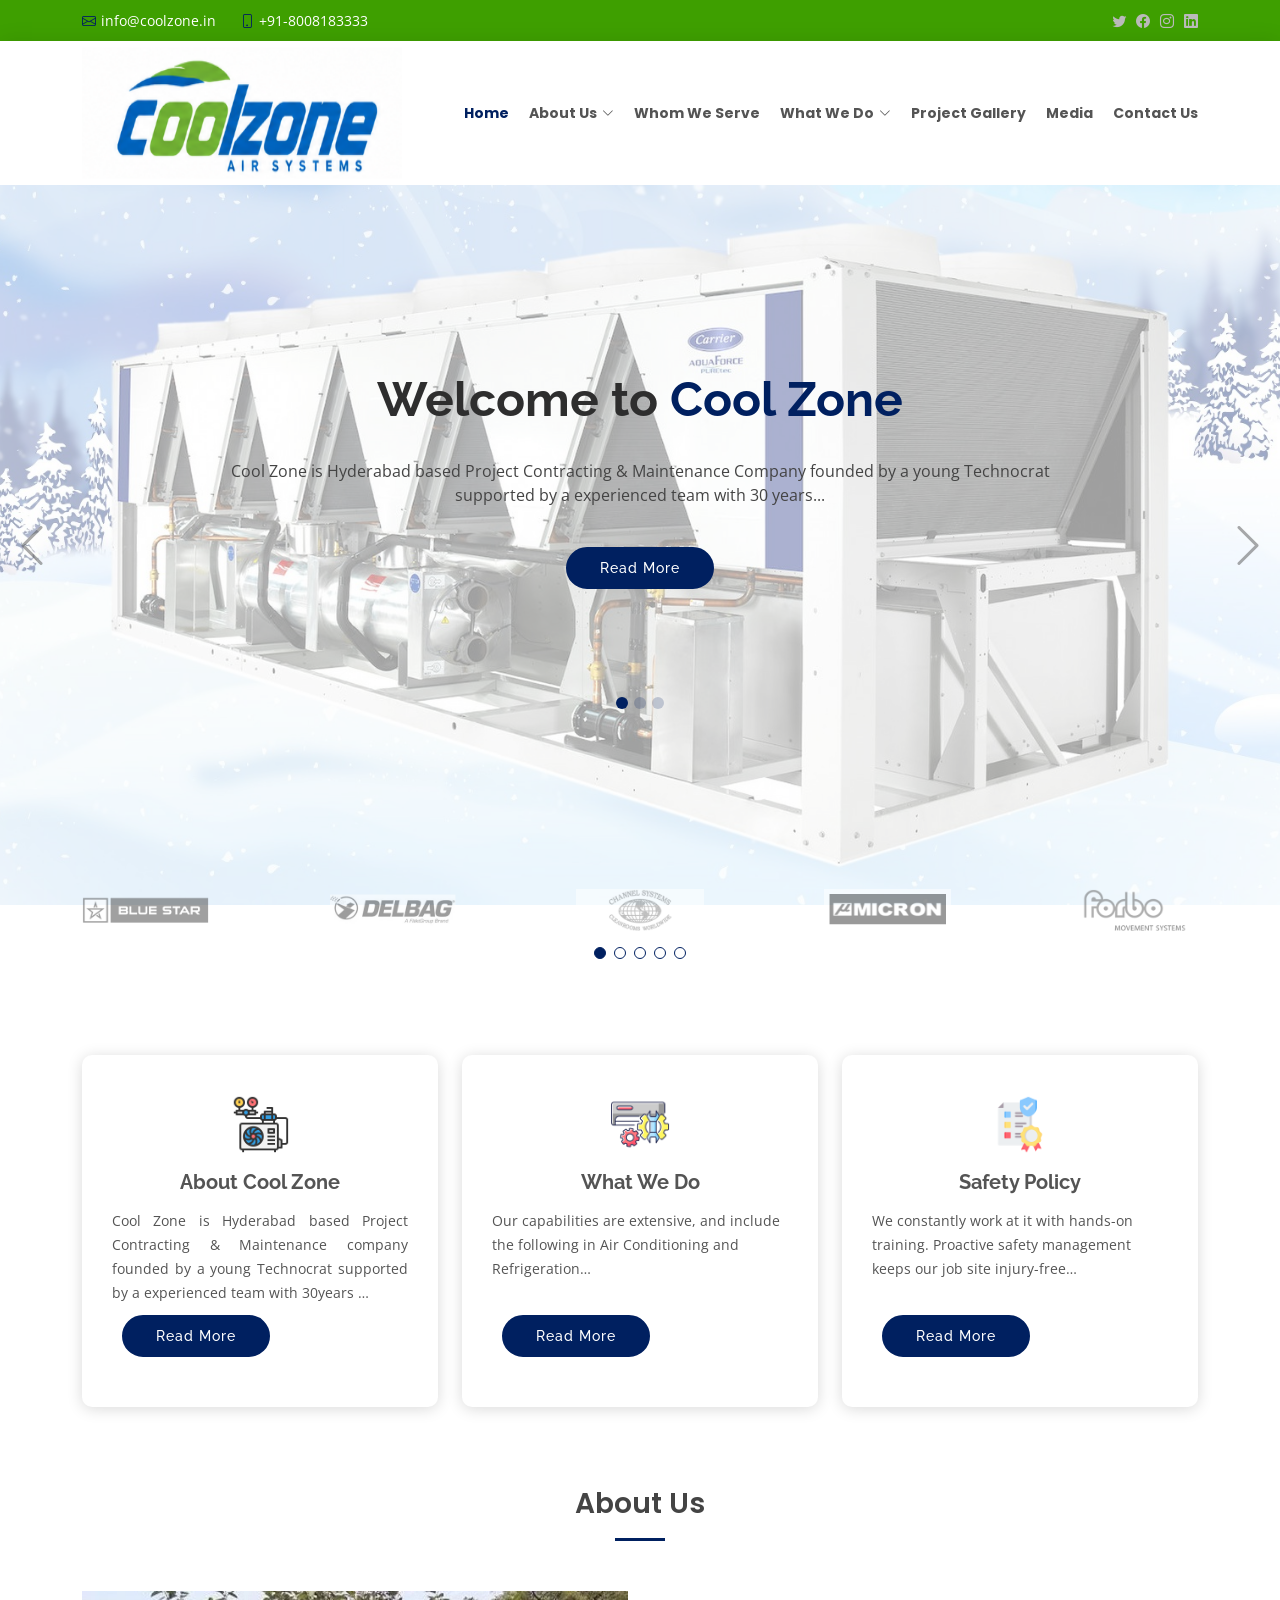
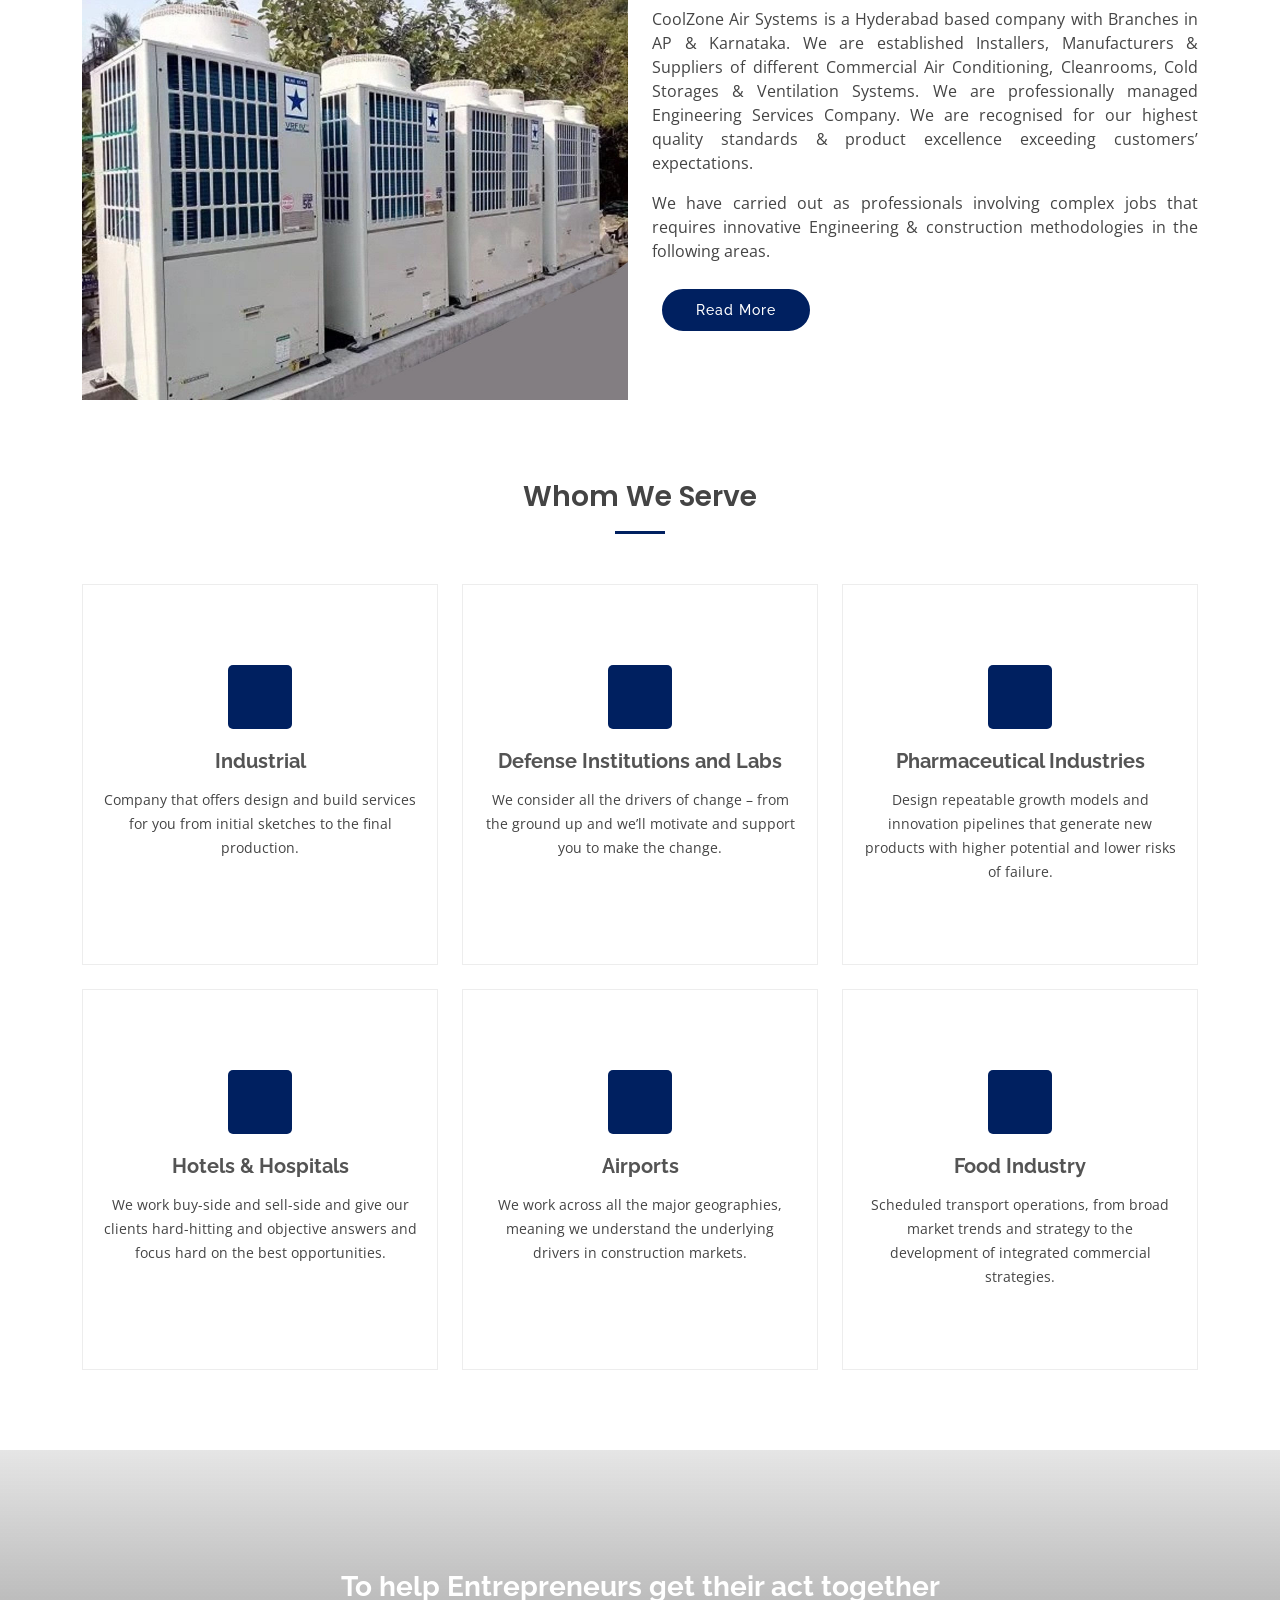
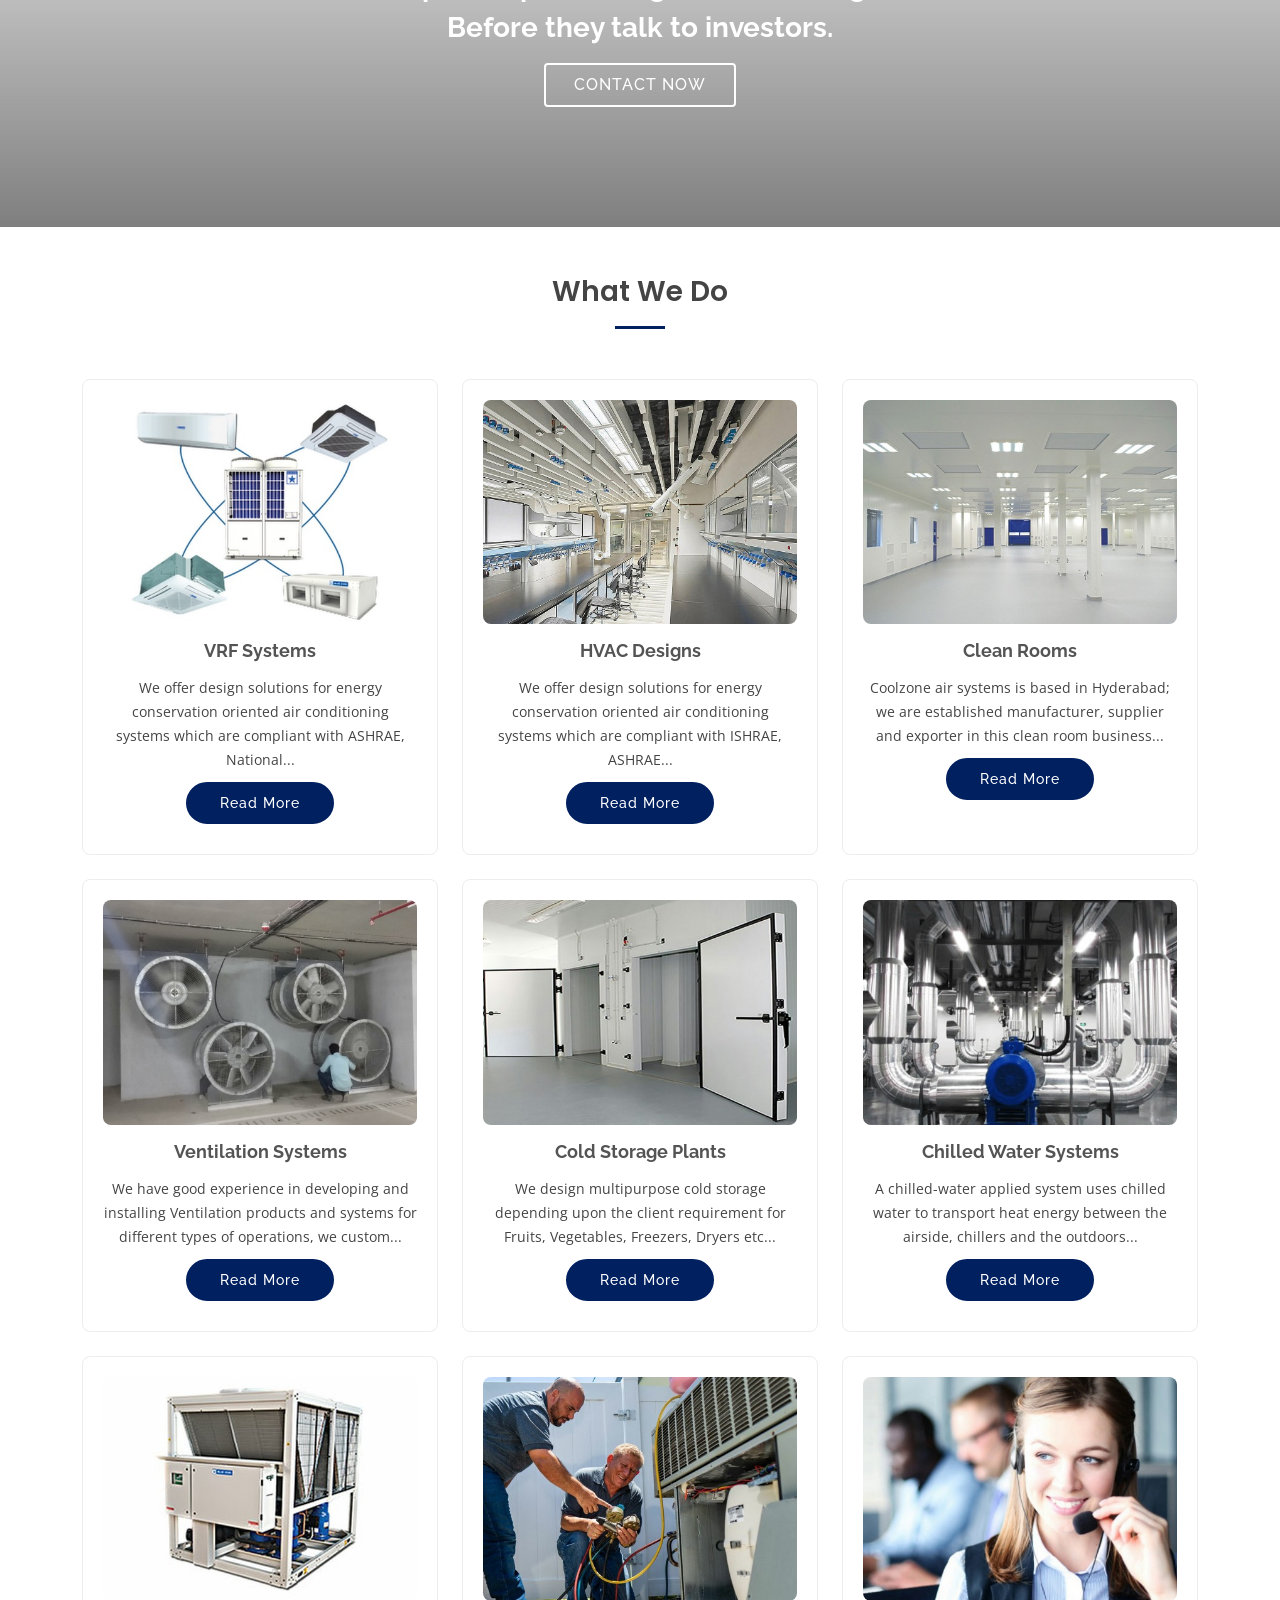
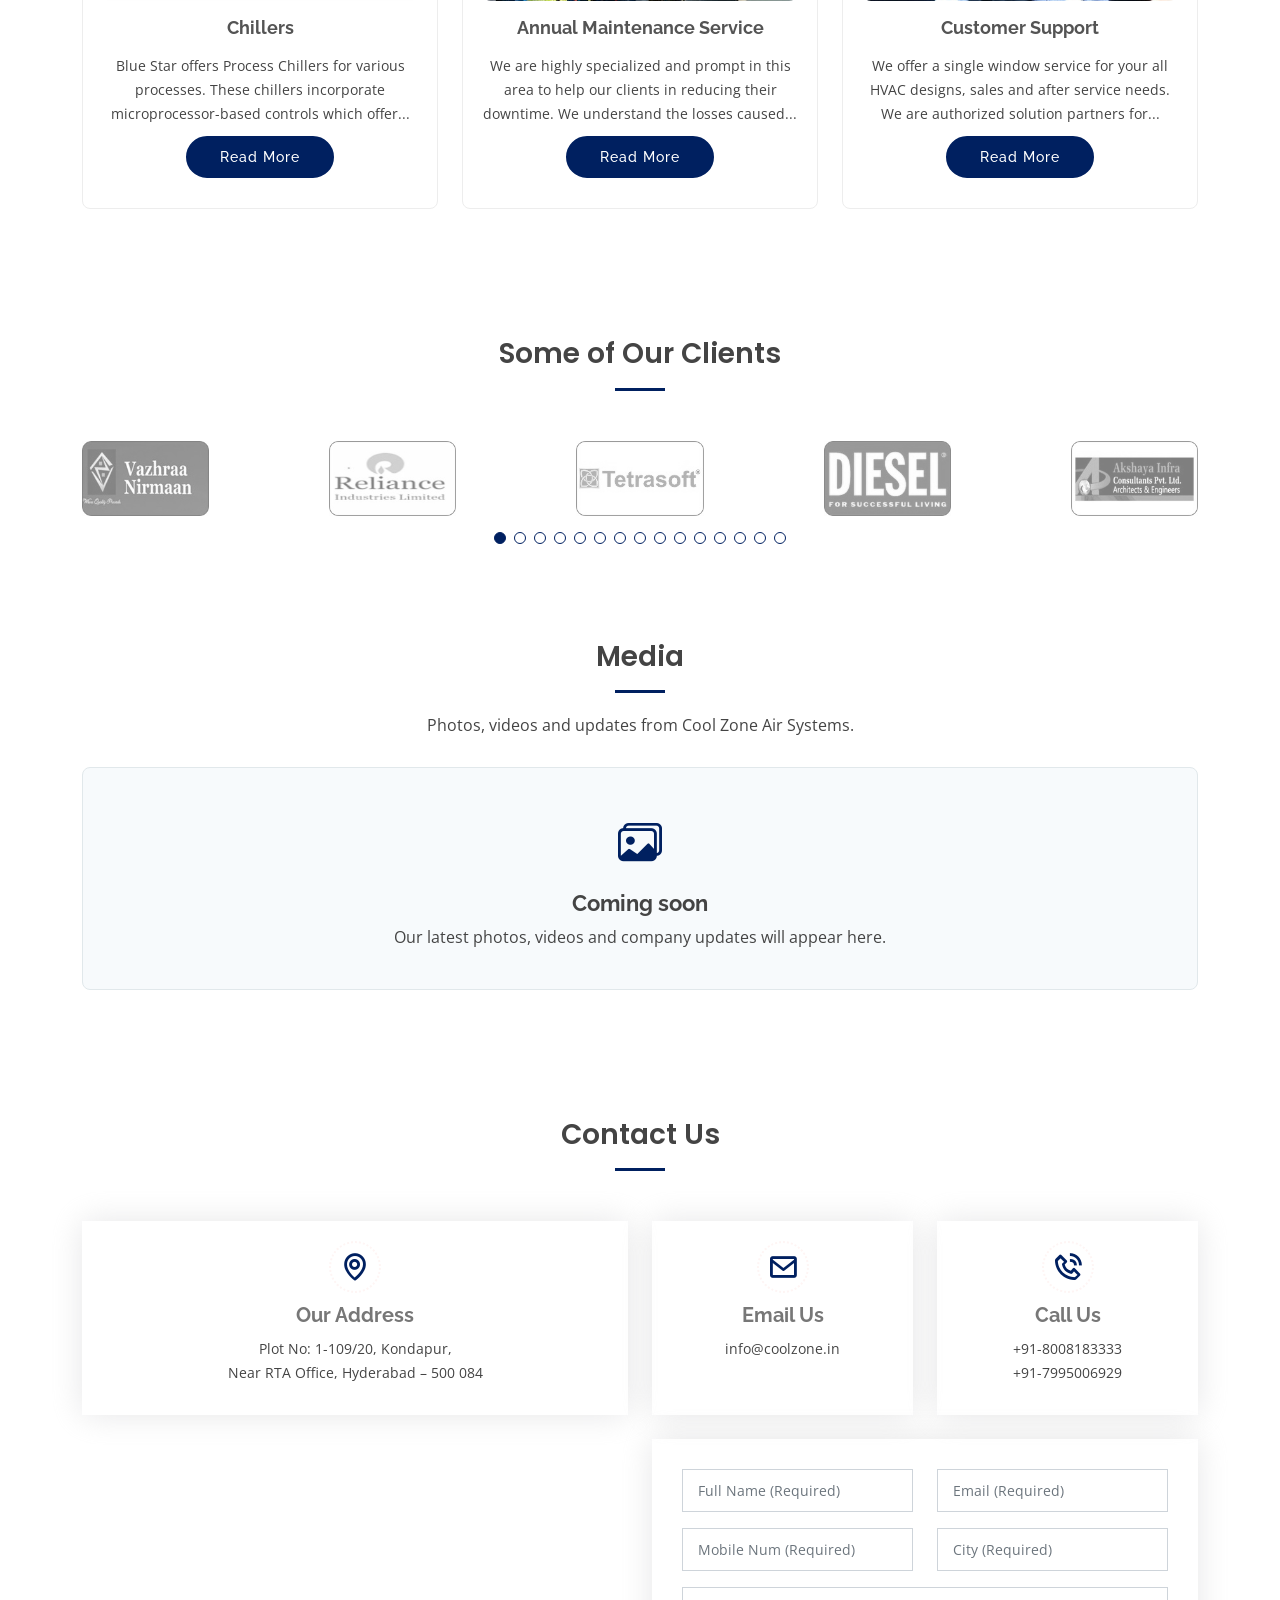
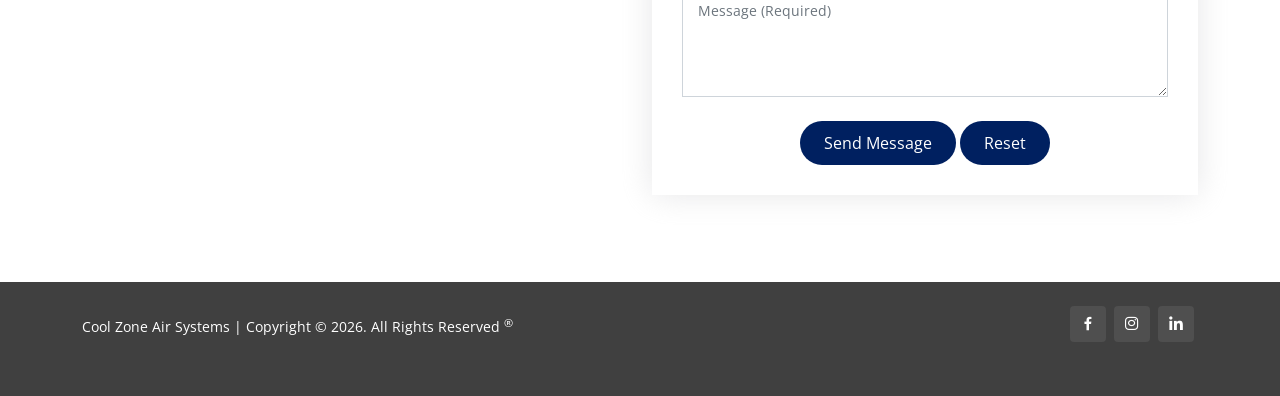
==== index.html @ c6109559 "Add Media navigation and home page section" ====
<!DOCTYPE html>
<html lang="en">

<head>
  <meta charset="utf-8">
  <meta content="width=device-width, initial-scale=1.0" name="viewport">

  <title>Cool Zone Air Systems</title>
  <meta content="Cool Zone Air Systems is Hyderabad based Project Contracting & Maintenance company founded by a young Technocrat supported by a experienced team with 30years." name="description">
  <meta content="" name="keywords">

  <!-- Favicons -->
  <link href="assets/img/favicon.png" rel="icon">
  <link href="assets/img/apple-touch-icon.png" rel="apple-touch-icon">

  <!-- Google Fonts -->
  <link href="https://fonts.googleapis.com/css?family=Open+Sans:300,300i,400,400i,600,600i,700,700i|Raleway:300,300i,400,400i,500,500i,600,600i,700,700i|Poppins:300,300i,400,400i,500,500i,600,600i,700,700i" rel="stylesheet">

  <!-- Vendor CSS Files -->
  <link href="assets/vendor/animate.css/animate.min.css" rel="stylesheet">
  <link href="assets/vendor/bootstrap/css/bootstrap.min.css" rel="stylesheet">
  <link href="assets/vendor/bootstrap-icons/bootstrap-icons.css" rel="stylesheet">
  <link href="assets/vendor/boxicons/css/boxicons.min.css" rel="stylesheet">
  <link href="assets/vendor/glightbox/css/glightbox.min.css" rel="stylesheet">
  <link href="assets/vendor/swiper/swiper-bundle.min.css" rel="stylesheet">

  <!-- Template Main CSS File -->
  <link href="assets/css/style.css?v=20261007-media" rel="stylesheet">

</head>

<body>

  <!-- ======= Top Bar ======= -->
  <section id="topbar" class="d-flex align-items-center">
    <div class="container d-flex justify-content-center justify-content-md-between">
      <div class="contact-info d-flex align-items-center">
        <i class="bi bi-envelope d-flex align-items-center"><a href="mailto:contact@example.com">info@coolzone.in</a></i>
        <i class="bi bi-phone d-flex align-items-center ms-4"><span>+91-8008183333</span></i>
      </div>
      <div class="social-links d-none d-md-flex align-items-center">
        <a href="#" class="twitter"><i class="bi bi-twitter"></i></a>
        <a href="#" class="facebook"><i class="bi bi-facebook"></i></a>
        <a href="#" class="instagram"><i class="bi bi-instagram"></i></a>	
        <a href="#" class="linkedin"><i class="bi bi-linkedin"></i></i></a>
      </div>
    </div>
  </section>

  <!-- ======= Header ======= -->
  <header id="header" class="d-flex align-items-center">
    <div class="container d-flex justify-content-between align-items-center">

      <div class="logo">
        <a href="index.html"><img src="assets/img/coolzone-home-logo.png" alt="Cool Zone Air Systems" width="426" height="185" class="img-fluid"></a>
      </div>

      <nav id="navbar" class="navbar">
        <ul>
          <li><a class="nav-link scrollto active" href="index.html">Home</a></li>
          <li class="dropdown"><a class="nav-link scrollto" href="#about"><span>About Us</span> <i class="bi bi-chevron-down"></i></a>
            <ul>
              <li><a href="#">Company Profile</a></li>
              <li><a href="#">Vision & Mission</a></li>
              <li><a href="#">Quality Policy</a></li>
              <li><a href="#">Our Commitment</a></li>
			  <li><a href="#">Safety olicy</a></li>
			  <li><a href="#">Quality Assurance</a></li>
            </ul>
          </li>
          <li><a class="nav-link scrollto" href="#whomeweserve">Whom We Serve</a></li>
          <li class="dropdown"><a class="nav-link scrollto" href="#whatwedo"><span>What We Do</span> <i class="bi bi-chevron-down"></i></a>
            <ul>
              <li><a href="#">VRF Systems</a></li>
              <li><a href="#">HVAC Designs</a></li>
              <li><a href="#">Clean Rooms</a></li>
              <li><a href="#">Ventilation Systems</a></li>
			  <li><a href="#">Cold Storage Plants</a></li>
			  <li><a href="#">Chilled Water Systems</a></li>
			  <li><a href="#">Chillers</a></li>
			  <li><a href="#">Annual Maintenance Service</a></li>
			  <li><a href="#">Customer Support</a></li>
            </ul>
          </li>
          <li><a class="nav-link scrollto" href="gallery.html">Project Gallery</a></li>
          <li><a class="nav-link scrollto" href="#media">Media</a></li>
          <li><a class="nav-link scrollto" href="#contact">Contact Us</a></li>
        </ul>
        <i class="bi bi-list mobile-nav-toggle"></i>
      </nav><!-- .navbar -->

    </div>
  </header><!-- End Header -->

  <!-- ======= Hero Section ======= -->
  <section id="hero">
    <div class="hero-container">
      <div id="heroCarousel" data-bs-interval="5000" class="carousel slide carousel-fade" data-bs-ride="carousel">

        <ol class="carousel-indicators" id="hero-carousel-indicators"></ol>

        <div class="carousel-inner" role="listbox">

          <!-- Slide 1 -->
          <div class="carousel-item active" style="background-image: url(assets/img/slide/slide-1.jpg)">
            <div class="carousel-container">
              <div class="carousel-content">
                <h2 class="animate__animated animate__fadeInDown">Welcome to <span>Cool Zone</span></h2>
                <p class="animate__animated animate__fadeInUp">Cool Zone is Hyderabad based Project Contracting & Maintenance Company founded by a young Technocrat supported by a experienced team with 30 years...</p>
                <a href="" class="btn-get-started animate__animated animate__fadeInUp">Read More</a>
              </div>
            </div>
          </div>

          <!-- Slide 2 -->
          <div class="carousel-item" style="background-image: url(assets/img/slide/slide-2.jpg)">
            <div class="carousel-container">
              <div class="carousel-content">
                <h2 class="animate__animated fanimate__adeInDown">Cool Zone <span>Services</span></h2>
                <p class="animate__animated animate__fadeInUp">We are a professionally Managed Engineering Services Company and is getting recognitions for the work excellence that exceeds...</p>
                <a href="" class="btn-get-started animate__animated animate__fadeInUp">Read More</a>
              </div>
            </div>
          </div>

          <!-- Slide 3 -->
          <div class="carousel-item" style="background-image: url(assets/img/slide/slide-3.jpg)">
            <div class="carousel-container">
              <div class="carousel-content">
                <h2 class="animate__animated animate__fadeInDown">Cool Zone <span>Equipment</span></h2>
                <p class="animate__animated animate__fadeInUp">With over 10 years of experience helping businesses to find comprehensive solutions...</p>
                <a href="" class="btn-get-started animate__animated animate__fadeInUp">Read More</a>
              </div>
            </div>
          </div>

        </div>

        <a class="carousel-control-prev" href="#heroCarousel" role="button" data-bs-slide="prev">
          <span class="carousel-control-prev-icon bi bi-chevron-left" aria-hidden="true"></span>
        </a>

        <a class="carousel-control-next" href="#heroCarousel" role="button" data-bs-slide="next">
          <span class="carousel-control-next-icon bi bi-chevron-right" aria-hidden="true"></span>
        </a>

      </div>
    </div>
  </section><!-- End Hero -->

  <main id="main">
  
     <!-- ======= Our Brands Section ======= -->
    <section id="clients" class="clients">
      <div class="container">

        <div class="section-title">
          <h2>Our Brands</h2>
        </div>

        <div class="clients-slider swiper">
          <div class="swiper-wrapper align-items-center">
            <div class="swiper-slide"><img src="assets/img/brands/brand1a.png" class="img-fluid" alt=""></div>
            <div class="swiper-slide"><img src="assets/img/brands/brand2a.png" class="img-fluid" alt=""></div>
            <div class="swiper-slide"><img src="assets/img/brands/brand3a.png" class="img-fluid" alt=""></div>
            <div class="swiper-slide"><img src="assets/img/brands/brand4a.png" class="img-fluid" alt=""></div>
            <div class="swiper-slide"><img src="assets/img/brands/brand5a.png" class="img-fluid" alt=""></div>
          </div>
          <div class="swiper-pagination"></div>
        </div>

      </div>
    </section><!-- End Our Brands Section -->

    <!-- ======= Featured Section ======= -->
    <section id="featured" class="featured">
      <div class="container">

        <div class="row">
          <div class="col-lg-4">
            <div class="icon-box">
              <center><img src="assets/img/ac.png" class="img-fluid" width="20%">
              <h3 class="mt-3"><a href="">About Cool Zone</a></h3></center>
              <p align="justify">Cool Zone is Hyderabad based Project Contracting & Maintenance company founded by a young Technocrat supported by a experienced team with 30years …</p>
			  <p><button class="btn-get-started">Read More</button></p>
            </div>
          </div>
          <div class="col-lg-4 mt-4 mt-lg-0">
            <div class="icon-box">
              <center><img src="assets/img/repair.png" class="img-fluid" width="20%">
              <h3 class="mt-3"><a href="">What We Do</a></h3></center>
              <p>Our capabilities are extensive, and include the following in Air Conditioning and  Refrigeration…<br><br></p>
			  <p><button class="btn-get-started">Read More</button></p>
            </div>
          </div>
          <div class="col-lg-4 mt-4 mt-lg-0">
            <div class="icon-box">
              <center><img src="assets/img/safetypolicy.png" class="img-fluid" width="20%">
              <h3 class="mt-3"><a href="">Safety Policy</a></h3></center>
              <p>We constantly work at it with hands-on training. Proactive safety management keeps our job site injury-free…<br><br></p>
			  <p><button class="btn-get-started">Read More</button></p>
            </div>
          </div>
        </div>

      </div>
    </section><!-- End Featured Section -->

    <!-- ======= About Section ======= -->
    <section id="about" class="about">
      <div class="container">
	  
	  <div class="section-title">
          <h2>About Us</h2>
        </div>

        <div class="row">
          <div class="col-lg-6">
            <img src="assets/img/blue-star-vrf-system.jpg" class="img-fluid" alt="">
          </div>
          <div class="col-lg-6 mt-3 pt-4 pt-lg-0 content">
            <p align="justify">
              CoolZone Air Systems is a Hyderabad based company with Branches in AP & Karnataka. We are established Installers, Manufacturers & Suppliers of different Commercial Air Conditioning, Cleanrooms, Cold Storages & Ventilation Systems. We are professionally managed Engineering Services Company. We are recognised for our highest quality standards & product excellence exceeding customers’ expectations.
            </p>
			<p align="justify">
			We have carried out as professionals involving complex jobs that requires innovative Engineering & construction methodologies in the following areas.
			</p>
			<button class="btn-get-started">Read More</button>
          </div>
        </div>

      </div>
    </section><!-- End About Section -->

    <!-- ======= Services Section ======= -->
    <section id="whomeweserve" class="services">
      <div class="container">
	  
	  <div class="section-title">
          <h2>Whom We Serve</h2>
        </div>

        <div class="row">
          <div class="col-lg-4 col-md-6 d-flex align-items-stretch">
            <div class="icon-box">
              <div class="icon"><i class="bx bx-cog"></i></div>
              <h4><a href="">Industrial</a></h4>
              <p>Company that offers design and build services for you from initial sketches to the final production.</p>
            </div>
          </div>

          <div class="col-lg-4 col-md-6 d-flex align-items-stretch mt-4 mt-md-0">
            <div class="icon-box">
              <div class="icon"><i class="bx bx-check-shield"></i></div>
              <h4><a href="">Defense Institutions and Labs</a></h4>
              <p>We consider all the drivers of change – from the ground up and we’ll motivate and support you to make the change.</p>
            </div>
          </div>

          <div class="col-lg-4 col-md-6 d-flex align-items-stretch mt-4 mt-lg-0">
            <div class="icon-box">
              <div class="icon"><i class="bx bx-capsule"></i></div>
              <h4><a href="">Pharmaceutical Industries</a></h4>
              <p>Design repeatable growth models and innovation pipelines that generate new products with higher potential and lower risks of failure.</p>
            </div>
          </div>

          <div class="col-lg-4 col-md-6 d-flex align-items-stretch mt-4">
            <div class="icon-box">
              <div class="icon"><i class="bx bx-hotel"></i></div>
              <h4><a href="">Hotels & Hospitals</a></h4>
              <p>We work buy-side and sell-side and give our clients hard-hitting and objective answers and focus hard on the best opportunities.</p>
            </div>
          </div>

          <div class="col-lg-4 col-md-6 d-flex align-items-stretch mt-4">
            <div class="icon-box">
              <div class="icon"><i class="bx bxs-plane-take-off"></i></div>
              <h4><a href="">Airports</a></h4>
              <p>We work across all the major geographies, meaning we understand the underlying drivers in construction markets.</p>
            </div>
          </div>

          <div class="col-lg-4 col-md-6 d-flex align-items-stretch mt-4">
            <div class="icon-box">
              <div class="icon"><i class="bx bxs-bowl-hot"></i></div>
              <h4><a href="">Food Industry</a></h4>
              <p>Scheduled transport operations, from broad market trends and strategy to the development of integrated commercial strategies.</p>
            </div>
          </div>

        </div>

      </div>
    </section><!-- End Services Section -->
	
	
	<!-- ======= Cta Section ======= -->
    <section id="cta" class="cta">
      <div class="container">

        <div class="text-center">
          <h3>To help Entrepreneurs get their act together</h3>
		  <h3>Before they talk to investors.</h3>
          
          <a class="cta-btn scrollto" href="#contact">Contact Now</a>
        </div>

      </div>
    </section><!-- End Cta Section -->
	
	

	    <!-- ======= Services Section ======= -->
    <section id="whatwedo" class="services">
      <div class="container">
	  
	  <div class="mt-5 section-title">
          <h2>What We Do</h2>
        </div>

        <div class="row">
          <div class="col-lg-4 col-md-6 d-flex align-items-stretch">
            <div class="img icon-box1" onMouseOver="this.style.backgroundColor='#fff'">
              <div class="img">
                <img src="assets/img/v-plus-units.jpg" class="img img-fluid" alt="">
              </div>
              <h4 class="mt-3"><a href="">VRF Systems</a></h4>
              <p>We offer design solutions for energy conservation oriented air conditioning systems which are compliant with ASHRAE, National...</p>
			  <p><button class="btn-get-started">Read More</button></p>
            </div>
          </div>

          <div class="col-lg-4 col-md-6 d-flex align-items-stretch mt-4 mt-md-0">
            <div class="img icon-box1" onMouseOver="this.style.backgroundColor='#fff'">
              <div class="img">
                <img src="assets/img/hvac-top.jpg" class="img img-fluid" alt="">
              </div>
              <h4 class="mt-3"><a href="">HVAC Designs</a></h4>
              <p>We offer design solutions for energy conservation oriented air conditioning systems which are compliant with ISHRAE, ASHRAE...</p>
			  <p><button class="btn-get-started">Read More</button></p>
            </div>
          </div>

          <div class="col-lg-4 col-md-6 d-flex align-items-stretch mt-4 mt-md-0">
            <div class="img icon-box1" onMouseOver="this.style.backgroundColor='#fff'">
              <div class="img">
                <img src="assets/img/cleanrooms.jpg" class="img img-fluid" alt="">
              </div>
              <h4 class="mt-3"><a href="">Clean Rooms</a></h4>
              <p>Coolzone air systems is based in Hyderabad; we are established manufacturer, supplier and exporter in this clean room business...</p>
			  <p><button class="btn-get-started">Read More</button></p>
            </div>
          </div>

          <div class="col-lg-4 col-md-6 d-flex align-items-stretch mt-4">
            <div class="img icon-box1" onMouseOver="this.style.backgroundColor='#fff'">
              <div class="img">
                <img src="assets/img/ventilation.jpg" class="img img-fluid" alt="">
              </div>
              <h4 class="mt-3"><a href="">Ventilation Systems</a></h4>
              <p>We have good experience in developing and installing Ventilation products and systems for different types of operations, we custom...</p>
			  <p><button class="btn-get-started">Read More</button></p>
            </div>
          </div>

          <div class="col-lg-4 col-md-6 d-flex align-items-stretch mt-4">
            <div class="img icon-box1" onMouseOver="this.style.backgroundColor='#fff'">
              <div class="img">
                <img src="assets/img/cold-storage.jpg" class="img img-fluid" alt="">
              </div>
              <h4 class="mt-3"><a href="">Cold Storage Plants</a></h4>
              <p>We design multipurpose cold storage depending upon the client requirement for Fruits, Vegetables, Freezers, Dryers etc...</p>
			  <p><button class="btn-get-started">Read More</button></p>
            </div>
          </div>

          <div class="col-lg-4 col-md-6 d-flex align-items-stretch mt-4">
            <div class="img icon-box1" onMouseOver="this.style.backgroundColor='#fff'">
              <div class="img">
                <img src="assets/img/chilledwatersystems.jpg" class="img img-fluid" alt="">
              </div>
              <h4 class="mt-3"><a href="">Chilled Water Systems</a></h4>
              <p>A chilled-water applied system uses chilled water to transport heat energy between the airside, chillers and the outdoors...</p>
			  <p><button class="btn-get-started">Read More</button></p>
            </div>
          </div>
		  
		  <div class="col-lg-4 col-md-6 d-flex align-items-stretch mt-4">
            <div class="img icon-box1" onMouseOver="this.style.backgroundColor='#fff'">
              <div class="img">
                <img src="assets/img/chillers.jpg" class="img img-fluid" alt="">
              </div>
              <h4 class="mt-3"><a href="">Chillers</a></h4>
              <p>Blue Star offers Process Chillers for various processes. These chillers incorporate microprocessor-based controls which offer...</p>
			  <p><button class="btn-get-started">Read More</button></p>
            </div>
          </div>

          <div class="col-lg-4 col-md-6 d-flex align-items-stretch mt-4">
            <div class="img icon-box1" onMouseOver="this.style.backgroundColor='#fff'">
              <div class="img">
                <img src="assets/img/ams.jpg" class="img img-fluid" alt="">
              </div>
              <h4 class="mt-3"><a href="">Annual Maintenance Service</a></h4>
              <p>We are highly specialized and prompt in this area to help our clients in reducing their downtime. We understand the losses caused...</p>
			  <p><button class="btn-get-started">Read More</button></p>
            </div>
          </div>

          <div class="col-lg-4 col-md-6 d-flex align-items-stretch mt-4">
            <div class="img icon-box1" onMouseOver="this.style.backgroundColor='#fff'">
              <div class="img">
                <img src="assets/img/customersupport.jpg" class="img img-fluid" alt="">
              </div>
              <h4 class="mt-3"><a href="">Customer Support</a></h4>
              <p>We offer a single window service for your all HVAC designs, sales and after service needs. We are authorized solution partners for...</p>
			  <p><button class="btn-get-started">Read More</button></p>
            </div>
          </div>

        </div>

      </div>
    </section><!-- End Services Section -->
	

    <!-- ======= Clients Section ======= -->
    <section id="clients" class="clients">
      <div class="container">

        <div class="mt-5 section-title">
          <h2>Some of Our Clients</h2>
        </div>

        <div class="clients-slider swiper">
          <div class="swiper-wrapper align-items-center">
            <div class="swiper-slide"><img src="assets/img/clients/1.jpg" class="img-fluid" alt=""></div>
            <div class="swiper-slide"><img src="assets/img/clients/2.jpg" class="img-fluid" alt=""></div>
            <div class="swiper-slide"><img src="assets/img/clients/3.jpg" class="img-fluid" alt=""></div>
            <div class="swiper-slide"><img src="assets/img/clients/4.jpg" class="img-fluid" alt=""></div>
            <div class="swiper-slide"><img src="assets/img/clients/5.jpg" class="img-fluid" alt=""></div>
            <div class="swiper-slide"><img src="assets/img/clients/6.jpg" class="img-fluid" alt=""></div>
            <div class="swiper-slide"><img src="assets/img/clients/7.jpg" class="img-fluid" alt=""></div>
            <div class="swiper-slide"><img src="assets/img/clients/8.jpg" class="img-fluid" alt=""></div>
			<div class="swiper-slide"><img src="assets/img/clients/9.jpg" class="img-fluid" alt=""></div>
			<div class="swiper-slide"><img src="assets/img/clients/10.jpg" class="img-fluid" alt=""></div>
			<div class="swiper-slide"><img src="assets/img/clients/11.png" class="img-fluid" alt=""></div>
			<div class="swiper-slide"><img src="assets/img/clients/12.png" class="img-fluid" alt=""></div>
			<div class="swiper-slide"><img src="assets/img/clients/13.png" class="img-fluid" alt=""></div>
			<div class="swiper-slide"><img src="assets/img/clients/14.png" class="img-fluid" alt=""></div>
			<div class="swiper-slide"><img src="assets/img/clients/15.png" class="img-fluid" alt=""></div>
          </div>
          <div class="swiper-pagination"></div>
        </div>

      </div>
    </section><!-- End Clients Section -->
	
	
	
    <!-- ======= Media Section ======= -->
    <section id="media" class="media" aria-labelledby="media-title">
      <div class="container">
        <div class="section-title">
          <h2 id="media-title">Media</h2>
          <p>Photos, videos and updates from Cool Zone Air Systems.</p>
        </div>
        <div class="media-placeholder">
          <i class="bi bi-images" aria-hidden="true"></i>
          <h3>Coming soon</h3>
          <p>Our latest photos, videos and company updates will appear here.</p>
        </div>
      </div>
    </section><!-- End Media Section -->

	<!-- ======= Contact Section ======= -->
    <section id="contact" class="contact">
      <div class="container mt-5">
	  
	   <div class="mt-5 section-title">
          <h2>Contact Us</h2>
        </div>

        <div class="row">
          <div class="col-lg-6">
            <div class="info-box mb-4">
              <i class="bx bx-map"></i>
              <h3>Our Address</h3>
              <p>Plot No: 1-109/20, Kondapur,<br> Near RTA Office, Hyderabad – 500 084</p>
            </div>
          </div>

          <div class="col-lg-3 col-md-6">
            <div class="info-box  mb-4">
              <i class="bx bx-envelope"></i>
              <h3>Email Us</h3>
              <p>info@coolzone.in</p><br>
            </div>
          </div>

          <div class="col-lg-3 col-md-6">
            <div class="info-box  mb-4">
              <i class="bx bx-phone-call"></i>
              <h3>Call Us</h3>
              <p>+91-8008183333<br> +91-7995006929</p>
            </div>
          </div>

        </div>

        <div class="row">

          <div class="col-lg-6 ">
            <iframe src="https://www.google.com/maps/embed?pb=!1m14!1m8!1m3!1d1345.5406739153427!2d78.36428549668342!3d17.471033667902432!3m2!1i1024!2i768!4f13.1!3m3!1m2!1s0x3bcb9386ad22aa75%3A0x7d6094d35cfb6d8e!2sCool%20Zone%20Air%20Systems!5e0!3m2!1sen!2sin!4v1719834865725!5m2!1sen!2sin" width="100%" height="357" style="border:0;" allowfullscreen="" loading="lazy" referrerpolicy="no-referrer-when-downgrade"></iframe>
          </div>

          <div class="col-lg-6">
            <form method="post" action="send_form_email.php" enctype="multipart/form-data" class="php-email-form">
              <div class="row">
                <div class="col-md-6 form-group">
                  <input type="text" name="yourname" class="form-control" id="name" placeholder="Full Name (Required)" required>
                </div>
                <div class="col-md-6 form-group mt-3 mt-md-0">
                 <input type="email" class="form-control" name="email" id="email" placeholder="Email (Required)" required>
                </div>
              </div>
              <div class="row">
              <div class="col form-group mt-3">
                <input type="text" class="form-control" name="phone" id="phone" placeholder="Mobile Num (Required)" required>
              </div>
			  <div class="col form-group mt-3">
                <input type="text" class="form-control" name="city" id="city" placeholder="City (Required)" required>
              </div>
			  </div>
              <div class="form-group mt-3">
                <textarea class="form-control" name="comments" rows="4" placeholder="Message (Required)" required></textarea>
              </div>
              <div class="text-center"><br><button data-aos="zoom-in" data-aos-delay="100" type="submit">Send Message</button> <button data-aos="zoom-in" data-aos-delay="300" type="reset">Reset</button></div>
            </form>
          </div>

        </div>

      </div>
    </section><!-- End Contact Section -->
	
	

  </main><!-- End #main -->

  <!-- ======= Footer ======= -->
  <footer id="footer">

    <div class="container d-md-flex py-4">

      <div class="me-md-auto text-center text-md-start">
        <div class="copyright">
		  Cool Zone Air Systems | Copyright &copy;  <script>document.write(new Date().getFullYear())</script>. All Rights Reserved <sup>&reg;</sup> 
        </div>
       <!--  <div class="credits">
          Designed by <a target="_newtab" href="https://www.inventech.in">Inventech Web Services</a>
        </div> -->
      </div>
      <div class="social-links text-center text-md-right pt-3 pt-md-0">
        <a href="#" target="_newtab2" class="facebook"><i class="bx bxl-facebook"></i></a>
        <a href="#" target="_newtab4" class="instagram"><i class="bx bxl-instagram"></i></a>
        <a href="#" target="_newtab5" class="linkedin"><i class="bx bxl-linkedin"></i></a>
      </div>
    </div>
  </footer><!-- End Footer -->

  <a href="#" class="back-to-top d-flex align-items-center justify-content-center"><i class="bi bi-arrow-up-short"></i></a>

  <!-- Vendor JS Files -->
  <script src="assets/vendor/purecounter/purecounter_vanilla.js"></script>
  <script src="assets/vendor/bootstrap/js/bootstrap.bundle.min.js"></script>
  <script src="assets/vendor/glightbox/js/glightbox.min.js"></script>
  <script src="assets/vendor/isotope-layout/isotope.pkgd.min.js"></script>
  <script src="assets/vendor/swiper/swiper-bundle.min.js"></script>
  <script src="assets/vendor/waypoints/noframework.waypoints.js"></script>

  <!-- Template Main JS File -->
  <script src="assets/js/main.js"></script>

</body>

</html>
---- assets/css/style.css ----
/*--------------------------------------------------------------
# General
--------------------------------------------------------------*/
body {
  font-family: "Open Sans", sans-serif;
  color: #444444;
}

a {
  color: #002060;
  text-decoration: none;
}

a:hover {
  color: #e6573f;
  text-decoration: none;
}

h1,
h2,
h3,
h4,
h5,
h6 {
  font-family: "Raleway", sans-serif;
}

/*--------------------------------------------------------------
# Back to top button
--------------------------------------------------------------*/
.back-to-top {
  position: fixed;
  visibility: hidden;
  opacity: 0;
  right: 15px;
  bottom: 15px;
  z-index: 996;
  background: #002060;
  width: 40px;
  height: 40px;
  border-radius: 4px;
  transition: all 0.4s;
}

.back-to-top i {
  font-size: 28px;
  color: #fff;
  line-height: 0;
}

.back-to-top:hover {
  background: #ee8b7a;
  color: #fff;
}

.back-to-top.active {
  visibility: visible;
  opacity: 1;
}

/*--------------------------------------------------------------
# Top Bar
--------------------------------------------------------------*/
#topbar {
  background: #3e9f00;
  padding: 10px 0;
  font-size: 14px;
}

#topbar .contact-info i {
  font-style: normal;
  color: #002060;
}

#topbar .contact-info i a,
#topbar .contact-info i span {
  padding-left: 5px;
  color: #fff;
}

#topbar .contact-info i a {
  line-height: 0;
  transition: 0.3s;
}

#topbar .contact-info i a:hover {
  color: #002060;
}

#topbar .social-links a {
  color: #bababa;
  line-height: 0;
  transition: 0.3s;
  margin-left: 10px;
}

#topbar .social-links a:hover {
  color: white;
}

/*--------------------------------------------------------------
# Header
--------------------------------------------------------------*/
#header {
  height: 144px;
  transition: all 0.5s;
  z-index: 997;
  transition: all 0.5s;
  background: #fff;
  box-shadow: 0px 0px 20px 0px rgba(0, 0, 0, 0.1);
}

#header .logo h1 {
  font-size: 26px;
  padding: 0 0 0 8px;
  margin: 11px 0;
  line-height: 1;
  font-weight: 700;
  letter-spacing: 1px;
  text-transform: uppercase;
  font-family: "Poppins", sans-serif;
  border-left: 8px solid #002060;
}

#header .logo h1 a,
#header .logo h1 a:hover {
  color: #545454;
  text-decoration: none;
}

#header .logo {
  flex-shrink: 0;
}

#header .logo img {
  display: block;
  padding: 0;
  margin: 0;
  width: 320px;
  height: 90px;
  /* Frame the artwork more closely by trimming the image's white margins. */
  object-fit: cover;
  object-position: center 65%;
  max-width: calc(100vw - 80px);
  transform: scaleY(1.45);
  transform-origin: center;
}

@media (min-width: 992px) and (max-width: 1199px) {
  #header .logo img {
    width: 260px;
  }

  #header .navbar > ul > li > a {
    padding-left: 12px;
    font-size: 13px;
  }
}

@media (max-width: 991px) {
  #header {
    height: 132px;
  }

  #header .logo img {
    width: 300px;
    transform: scaleY(1.35);
  }
}

.scrolled-offset {
  margin-top: 70px;
}

/*--------------------------------------------------------------
# Navigation Menu
--------------------------------------------------------------*/
/**
* Desktop Navigation 
*/
.navbar {
  padding: 0;
}

.navbar ul {
  margin: 0;
  padding: 0;
  display: flex;
  list-style: none;
  align-items: center;
}

.navbar li {
  position: relative;
}

.navbar a,
.navbar a:focus {
  display: flex;
  align-items: center;
  justify-content: space-between;
  padding: 10px 0 10px 20px;
  font-family: "Poppins", sans-serif;
  font-size: 14px;
  font-weight:bold;
  color: #545454;
  white-space: nowrap;
  transition: 0.3s;
}

.navbar a i,
.navbar a:focus i {
  font-size: 12px;
  line-height: 0;
  margin-left: 5px;
}

.navbar a:hover,
.navbar .active,
.navbar .active:focus,
.navbar li:hover>a {
  color: #002060;
}

.navbar .getstarted,
.navbar .getstarted:focus {
  background: #002060;
  padding: 8px 20px;
  margin-left: 30px;
  border-radius: 4px;
  color: #fff;
}

.navbar .getstarted:hover,
.navbar .getstarted:focus:hover {
  color: #fff;
  background: #ec7f6d;
}

.navbar .dropdown ul {
  display: block;
  position: absolute;
  left: 24px;
  top: calc(100% + 30px);
  margin: 0;
  padding: 10px 0;
  z-index: 99;
  opacity: 0;
  visibility: hidden;
  background: #fff;
  box-shadow: 0px 0px 30px rgba(127, 137, 161, 0.25);
  transition: 0.3s;
}

.navbar .dropdown ul li {
  min-width: 200px;
}

.navbar .dropdown ul a {
  padding: 10px 20px;
  font-size: 14px;
  text-transform: none;
  color: #545454;
}

.navbar .dropdown ul a i {
  font-size: 12px;
}

.navbar .dropdown ul a:hover,
.navbar .dropdown ul .active:hover,
.navbar .dropdown ul li:hover>a {
  color: #002060;
}

.navbar .dropdown:hover>ul {
  opacity: 1;
  top: 100%;
  visibility: visible;
}

.navbar .dropdown .dropdown ul {
  top: 0;
  left: calc(100% - 30px);
  visibility: hidden;
}

.navbar .dropdown .dropdown:hover>ul {
  opacity: 1;
  top: 0;
  left: 100%;
  visibility: visible;
}

@media (max-width: 1366px) {
  .navbar .dropdown .dropdown ul {
    left: -90%;
  }

  .navbar .dropdown .dropdown:hover>ul {
    left: -100%;
  }
}

/**
* Mobile Navigation 
*/
.mobile-nav-toggle {
  color: #545454;
  font-size: 28px;
  cursor: pointer;
  display: none;
  line-height: 0;
  transition: 0.5s;
}

.mobile-nav-toggle.bi-x {
  color: #fff;
}

@media (max-width: 991px) {
  .mobile-nav-toggle {
    display: block;
  }

  .navbar ul {
    display: none;
  }
}

.navbar-mobile {
  position: fixed;
  overflow: hidden;
  top: 0;
  right: 0;
  left: 0;
  bottom: 0;
  background: rgba(59, 59, 59, 0.9);
  transition: 0.3s;
  z-index: 999;
}

.navbar-mobile .mobile-nav-toggle {
  position: absolute;
  top: 15px;
  right: 15px;
}

.navbar-mobile ul {
  display: block;
  position: absolute;
  top: 55px;
  right: 15px;
  bottom: 15px;
  left: 15px;
  padding: 10px 0;
  background-color: #fff;
  overflow-y: auto;
  transition: 0.3s;
}

.navbar-mobile a,
.navbar-mobile a:focus {
  padding: 10px 20px;
  font-size: 15px;
  color: #545454;
}

.navbar-mobile a:hover,
.navbar-mobile .active,
.navbar-mobile li:hover>a {
  color: #002060;
}

.navbar-mobile .getstarted,
.navbar-mobile .getstarted:focus {
  margin: 15px;
}

.navbar-mobile .dropdown ul {
  position: static;
  display: none;
  margin: 10px 20px;
  padding: 10px 0;
  z-index: 99;
  opacity: 1;
  visibility: visible;
  background: #fff;
  box-shadow: 0px 0px 30px rgba(127, 137, 161, 0.25);
}

.navbar-mobile .dropdown ul li {
  min-width: 200px;
}

.navbar-mobile .dropdown ul a {
  padding: 10px 20px;
}

.navbar-mobile .dropdown ul a i {
  font-size: 12px;
}

.navbar-mobile .dropdown ul a:hover,
.navbar-mobile .dropdown ul .active:hover,
.navbar-mobile .dropdown ul li:hover>a {
  color: #002060;
}

.navbar-mobile .dropdown>.dropdown-active {
  display: block;
}

/*--------------------------------------------------------------
# Hero Section
--------------------------------------------------------------*/
#hero {
  width: 100%;
  height: 80vh;
  background-color: rgba(59, 59, 59, 0.8);
  overflow: hidden;
  padding: 0;
  margin-bottom: -120px;
  position: relative;
  z-index: 1;
}

#hero .carousel-item {
  width: 100%;
  height: 80vh;
  background-size: cover;
  background-position: center;
  background-repeat: no-repeat;
  background-position: center center;
}

#hero .carousel-item::before {
  content: "";
  background-color: rgba(255, 255, 255, 0.6);
  position: absolute;
  top: 0;
  right: 0;
  left: 0;
  bottom: 0;
}

#hero .carousel-container {
  display: flex;
  justify-content: center;
  align-items: center;
  position: absolute;
  bottom: 0;
  top: 0;
  left: 0;
  right: 0;
  padding-bottom: 120px;
}

#hero .carousel-content {
  text-align: center;
}

#hero h2 {
  color: #2e2e2e;
  margin-bottom: 30px;
  font-size: 48px;
  font-weight: 700;
}

#hero h2 span {
  color: #002060;
}

#hero p {
  width: 80%;
  animation-delay: 0.4s;
  margin: 0 auto 30px auto;
  color: arken(#545454, 15);
}

#hero .carousel-inner .carousel-item {
  transition-property: opacity;
  background-position: center top;
}

#hero .carousel-inner .carousel-item,
#hero .carousel-inner .active.carousel-item-start,
#hero .carousel-inner .active.carousel-item-end {
  opacity: 0;
}

#hero .carousel-inner .active,
#hero .carousel-inner .carousel-item-next.carousel-item-start,
#hero .carousel-inner .carousel-item-prev.carousel-item-end {
  opacity: 1;
  transition: 0.5s;
}

#hero .carousel-inner .carousel-item-next,
#hero .carousel-inner .carousel-item-prev,
#hero .carousel-inner .active.carousel-item-start,
#hero .carousel-inner .active.carousel-item-end {
  left: 0;
  transform: translate3d(0, 0, 0);
}

#hero .carousel-control-prev,
#hero .carousel-control-next {
  width: 10%;
}

#hero .carousel-control-next-icon,
#hero .carousel-control-prev-icon {
  background: none;
  font-size: 48px;
  line-height: 1;
  width: auto;
  height: auto;
  color: #545454;
}

#hero .carousel-indicators li {
  cursor: pointer;
  background: #002060;
  overflow: hidden;
  border: 0;
  width: 12px;
  height: 12px;
  border-radius: 50px;
  margin-bottom: 180px;
  opacity: 0.2;
}

#hero .carousel-indicators li.active {
  opacity: 1;
}

#hero .btn-get-started {
  font-family: "Raleway", sans-serif;
  font-weight: 500;
  font-size: 14px;
  letter-spacing: 1px;
  display: inline-block;
  padding: 12px 32px;
  border-radius: 50px;
  transition: 0.5s;
  line-height: 1;
  margin: 10px;
  color: #fff;
  animation-delay: 0.8s;
  border: 2px solid #002060;
  background: #002060;
}

#hero .btn-get-started:hover {
  background: transparent;
  color: #002060;
  text-decoration: none;
}

@media (max-height: 768px),
(max-width: 1200px) {
  #hero {
    margin-bottom: 60px;
  }

  #hero .carousel-container {
    padding-bottom: 0;
  }

  #hero .carousel-indicators li {
    margin-bottom: 0;
  }
}

@media (max-width: 768px) {
  #hero {
    height: 90vh;
  }

  #hero .carousel-item {
    height: 90vh;
  }
}

@media (min-width: 1024px) {
  #hero p {
    width: 70%;
  }

  #hero .carousel-control-prev,
  #hero .carousel-control-next {
    width: 5%;
  }
}

/*--------------------------------------------------------------
# Sections General
--------------------------------------------------------------*/
section {
  padding: 0 0 80px 0;
}

.section-bg {
  background-color: white;
}

.section-title {
  text-align: center;
  padding-bottom: 30px;
}

.section-title h2 {
  font-size: 28px;
  font-weight: 600;
  margin-bottom: 20px;
  padding-bottom: 20px;
  position: relative;
  font-family: "Poppins", sans-serif;
}

.section-title h2::after {
  content: "";
  position: absolute;
  display: block;
  width: 50px;
  height: 3px;
  background: #002060;
  bottom: 0;
  left: calc(50% - 25px);
}

.section-title p {
  margin-bottom: 0;
}

/*--------------------------------------------------------------
# Breadcrumbs
--------------------------------------------------------------*/
.breadcrumbs {
  padding: 20px 0 20px 0;
  background: #f7f7f7;
  border-bottom: 1px solid #ededed;
  margin-bottom: 40px;
}

.breadcrumbs h2 {
  font-size: 28px;
  font-weight: 700;
  color: #545454;
}

.breadcrumbs ol {
  display: flex;
  flex-wrap: wrap;
  list-style: none;
  padding: 0 0 5px 0;
  margin: 0;
  font-size: 14px;
}

.breadcrumbs ol li+li {
  padding-left: 10px;
}

.breadcrumbs ol li+li::before {
  display: inline-block;
  padding-right: 10px;
  color: #6e6e6e;
  content: "/";
}

/*--------------------------------------------------------------
# Featured
--------------------------------------------------------------*/
.featured {
  position: relative;
  z-index: 2;
}

.featured .icon-box {
  padding: 40px 30px;
  box-shadow: 0px 2px 15px rgba(0, 0, 0, 0.15);
  border-radius: 10px;
  background: #fff;
  transition: all ease-in-out 0.3s;
  height: 100%;
}

.featured .icon-box i {
  color: #002060;
  font-size: 42px;
  margin-bottom: 15px;
  display: block;
  line-height: 0;
}

.featured .icon-box h3 {
  font-weight: 700;
  margin-bottom: 15px;
  font-size: 20px;
}

.featured .icon-box h3 a {
  color: #545454;
  transition: 0.3s;
}

.featured .icon-box p {
  color: #545454;
  line-height: 24px;
  font-size: 14px;
  margin-bottom: 0;
}

.featured .icon-box:hover {
  background: #002060;
}

.featured .icon-box:hover i,
.featured .icon-box:hover h3 a,
.featured .icon-box:hover p {
  color: #fff;
}

/*--------------------------------------------------------------
# About
--------------------------------------------------------------*/
.about .content h3 {
  font-weight: 600;
  font-size: 26px;
  color: #545454;
}

.about .content ul {
  list-style: none;
  padding: 0;
}

.about .content ul li {
  padding-bottom: 10px;
}

.about .content ul i {
  font-size: 20px;
  padding-right: 4px;
  color: #002060;
}

.about .content p:last-child {
  margin-bottom: 0;
}

/*--------------------------------------------------------------
# Our Services
--------------------------------------------------------------*/
.services .icon-box {
  text-align: center;
  border: 1px solid #ededed;
  padding: 80px 20px;
  transition: all ease-in-out 0.3s;
}

.services .icon-box .icon {
  margin: 0 auto;
  width: 64px;
  height: 64px;
  background: #002060;
  border-radius: 5px;
  transition: all 0.3s ease-out 0s;
  display: flex;
  align-items: center;
  justify-content: center;
  margin-bottom: 20px;
  transform-style: preserve-3d;
}

.services .icon-box .icon i {
  color: #fff;
  font-size: 28px;
}

.services .icon-box .icon::before {
  position: absolute;
  content: "";
  left: -8px;
  top: -8px;
  height: 100%;
  width: 100%;
  background: #fbe2dd;
  border-radius: 5px;
  transition: all 0.3s ease-out 0s;
  transform: translateZ(-1px);
}

.services .icon-box h4 {
  font-weight: 700;
  margin-bottom: 15px;
  font-size: 20px;
}

.services .icon-box h4 a {
  color: #545454;
}

.services .icon-box p {
  line-height: 24px;
  font-size: 14px;
  margin-bottom: 0;
}

.services .icon-box:hover {
  background: #002060;
  border-color: #002060;
}

.services .icon-box:hover .icon {
  background: #fff;
}

.services .icon-box:hover .icon i {
  color: #002060;
}

.services .icon-box:hover .icon::before {
  background: #ef9383;
}

.services .icon-box:hover h4 a,
.services .icon-box:hover p {
  color: #fff;
}


/*--------------------------------------------------------------
# Our Services
--------------------------------------------------------------*/
.services .icon-box1 {
  text-align: center;
  border: 1px solid #ededed;
  padding: 20px 20px;
  transition: all ease-in-out 0.3s;
}


.services .icon-box1 h4 {
  font-weight: 700;
  margin-bottom: 15px;
  font-size: 18px;
}

.services .icon-box1 h4 a {
  color: #545454;
}

.services .icon-box1 p {
  line-height: 24px;
  font-size: 14px;
  margin-bottom: 0;
}

.services .icon-box1:hover {
  background: #fff;
  border-color: #002060;
}

.services .icon-box1:hover h4 a,
.services .icon-box1:hover p {
  color: #545454;
}

.services .img {
  border-radius: 8px;
}

.services .img img {
  transition: 0.6s;
}

.services .icon-box1:hover .img img {
  transform: scale(1.1);
}



/*--------------------------------------------------------------
# Our Clients
--------------------------------------------------------------*/
.clients .swiper-pagination {
  margin-top: 20px;
  position: relative;
}

.clients .swiper-pagination .swiper-pagination-bullet {
  width: 12px;
  height: 12px;
  background-color: #fff;
  opacity: 1;
  border: 1px solid #002060;
}

.clients .swiper-pagination .swiper-pagination-bullet-active {
  background-color: #002060;
}

.clients .swiper-slide img {
  opacity: 0.5;
  transition: 0.3s;
  filter: grayscale(100);
}

.clients .swiper-slide img:hover {
  filter: none;
  opacity: 1;
}

/*--------------------------------------------------------------
# Counts
--------------------------------------------------------------*/
.counts .count-box {
  box-shadow: -10px -5px 40px 0 rgba(0, 0, 0, 0.1);
  padding: 30px;
  width: 100%;
}

.counts .count-box i {
  display: block;
  font-size: 30px;
  color: #002060;
  float: left;
  line-height: 0;
}

.counts .count-box span {
  font-size: 42px;
  line-height: 24px;
  display: block;
  font-weight: 700;
  color: #545454;
  margin-left: 50px;
}

.counts .count-box p {
  padding: 30px 0 0 0;
  margin: 0;
  font-family: "Raleway", sans-serif;
  font-size: 14px;
}

.counts .count-box a {
  font-weight: 600;
  display: block;
  margin-top: 20px;
  color: #7a7a7a;
  font-size: 15px;
  font-family: "Poppins", sans-serif;
  transition: ease-in-out 0.3s;
}

.counts .count-box a:hover {
  color: #a1a1a1;
}

/*--------------------------------------------------------------
# Testimonials
--------------------------------------------------------------*/
.testimonials .testimonials-carousel,
.testimonials .testimonials-slider {
  overflow: hidden;
}

.testimonials .testimonial-item {
  box-sizing: content-box;
  padding: 40px;
  box-shadow: 0px 2px 12px rgba(0, 0, 0, 0.08);
  position: relative;
  background: #fff;
}

.testimonials .testimonial-item .testimonial-img {
  width: 90px;
  border-radius: 50px;
  border: 6px solid #fff;
  float: left;
  margin: 0 10px 0 0;
}

.testimonials .testimonial-item h3 {
  font-size: 18px;
  font-weight: bold;
  margin: 10px 0 5px 0;
  color: #111;
}

.testimonials .testimonial-item h4 {
  font-size: 14px;
  color: #999;
  margin: 0;
}

.testimonials .testimonial-item .quote-icon-left,
.testimonials .testimonial-item .quote-icon-right {
  color: white;
  font-size: 26px;
}

.testimonials .testimonial-item .quote-icon-left {
  display: inline-block;
  left: -5px;
  position: relative;
}

.testimonials .testimonial-item .quote-icon-right {
  display: inline-block;
  right: -5px;
  position: relative;
  top: 10px;
}

.testimonials .testimonial-item p {
  font-style: italic;
  margin: 15px 0 0 0;
  padding: 0;
}

/*--------------------------------------------------------------
# Our Skills
--------------------------------------------------------------*/
.skills .content h3 {
  font-weight: 700;
  font-size: 26px;
  color: #545454;
  font-family: "Poppins", sans-serif;
  margin-bottom: 20px;
}

.skills .content ul {
  list-style: none;
  padding: 0;
}

.skills .content ul li {
  padding-bottom: 10px;
}

.skills .content ul i {
  font-size: 20px;
  padding-right: 4px;
  color: #002060;
}

.skills .content p:last-child {
  margin-bottom: 0;
}

.skills .progress {
  height: 62px;
  display: block;
  background: none;
  border-radius: 0;
}

.skills .progress .skill {
  padding: 0;
  margin: 0 0 6px 0;
  text-transform: uppercase;
  display: block;
  font-weight: 600;
  font-family: "Poppins", sans-serif;
  color: #545454;
}

.skills .progress .skill .val {
  float: right;
  font-style: normal;
}

.skills .progress-bar-wrap {
  background: #e0e0e0;
}

.skills .progress-bar {
  width: 1px;
  height: 10px;
  transition: 0.9s;
  background-color: #002060;
}

/*--------------------------------------------------------------
# Portfolio
--------------------------------------------------------------*/
.portfolio .portfolio-item {
  margin-bottom: 30px;
}

.portfolio #portfolio-flters {
  padding: 0;
  margin: 0 auto 25px auto;
  list-style: none;
  text-align: center;
  background: white;
  border-radius: 50px;
  padding: 2px 15px;
}

.portfolio #portfolio-flters li {
  cursor: pointer;
  display: inline-block;
  padding: 8px 20px 12px 20px;
  font-size: 15px;
  font-weight: 500;
  line-height: 1;
  color: #444444;
  margin: 0 4px 8px 4px;
  transition: all ease-in-out 0.3s;
  border-radius: 50px;
  background: #f2f2f2;
}

.portfolio #portfolio-flters li:hover,
.portfolio #portfolio-flters li.filter-active {
  background: #002060;
  color: #fff;
}

.portfolio #portfolio-flters li:last-child {
  margin-right: 0;
}

.portfolio .portfolio-wrap {
  transition: 0.3s;
  position: relative;
  overflow: hidden;
  z-index: 1;
  background: rgba(84, 84, 84, 0.6);
}

.portfolio .portfolio-wrap::before {
  content: "";
  background: rgba(84, 84, 84, 0.6);
  position: absolute;
  left: 30px;
  right: 30px;
  top: 30px;
  bottom: 30px;
  transition: all ease-in-out 0.3s;
  z-index: 2;
  opacity: 0;
}

.portfolio .portfolio-wrap .portfolio-info {
  opacity: 0;
  position: absolute;
  top: 0;
  left: 0;
  right: 0;
  bottom: 0;
  text-align: center;
  z-index: 3;
  transition: all ease-in-out 0.3s;
  display: flex;
  flex-direction: column;
  justify-content: center;
  align-items: center;
}

.portfolio .portfolio-wrap .portfolio-info::before {
  display: block;
  content: "";
  width: 48px;
  height: 48px;
  position: absolute;
  top: 35px;
  left: 35px;
  border-top: 3px solid #fff;
  border-left: 3px solid #fff;
  transition: all 0.5s ease 0s;
  z-index: 9994;
}

.portfolio .portfolio-wrap .portfolio-info::after {
  display: block;
  content: "";
  width: 48px;
  height: 48px;
  position: absolute;
  bottom: 35px;
  right: 35px;
  border-bottom: 3px solid #fff;
  border-right: 3px solid #fff;
  transition: all 0.5s ease 0s;
  z-index: 9994;
}

.portfolio .portfolio-wrap .portfolio-info h4 {
  font-size: 20px;
  color: #fff;
  font-weight: 600;
}

.portfolio .portfolio-wrap .portfolio-info p {
  color: #ffffff;
  font-size: 14px;
  text-transform: uppercase;
  padding: 0;
  margin: 0;
}

.portfolio .portfolio-wrap .portfolio-links {
  text-align: center;
  z-index: 4;
}

.portfolio .portfolio-wrap .portfolio-links a {
  color: #fff;
  margin: 0 2px;
  font-size: 28px;
  display: inline-block;
  transition: 0.3s;
}

.portfolio .portfolio-wrap .portfolio-links a:hover {
  color: #002060;
}

.portfolio .portfolio-wrap:hover::before {
  top: 0;
  left: 0;
  right: 0;
  bottom: 0;
  opacity: 1;
}

.portfolio .portfolio-wrap:hover .portfolio-info {
  opacity: 1;
}

.portfolio .portfolio-wrap:hover .portfolio-info::before {
  top: 15px;
  left: 15px;
}

.portfolio .portfolio-wrap:hover .portfolio-info::after {
  bottom: 15px;
  right: 15px;
}

/*--------------------------------------------------------------
# Portfolio Details
--------------------------------------------------------------*/
.portfolio-details {
  padding-top: 40px;
}

.portfolio-details .portfolio-details-slider img {
  width: 100%;
}

.portfolio-details .portfolio-details-slider .swiper-pagination {
  margin-top: 20px;
  position: relative;
}

.portfolio-details .portfolio-details-slider .swiper-pagination .swiper-pagination-bullet {
  width: 12px;
  height: 12px;
  background-color: #fff;
  opacity: 1;
  border: 1px solid #002060;
}

.portfolio-details .portfolio-details-slider .swiper-pagination .swiper-pagination-bullet-active {
  background-color: #002060;
}

.portfolio-details .portfolio-info {
  padding: 30px;
  box-shadow: 0px 0 30px rgba(84, 84, 84, 0.08);
}

.portfolio-details .portfolio-info h3 {
  font-size: 22px;
  font-weight: 700;
  margin-bottom: 20px;
  padding-bottom: 20px;
  border-bottom: 1px solid #eee;
}

.portfolio-details .portfolio-info ul {
  list-style: none;
  padding: 0;
  font-size: 15px;
}

.portfolio-details .portfolio-info ul li+li {
  margin-top: 10px;
}

.portfolio-details .portfolio-description {
  padding-top: 30px;
}

.portfolio-details .portfolio-description h2 {
  font-size: 26px;
  font-weight: 700;
  margin-bottom: 20px;
}

.portfolio-details .portfolio-description p {
  padding: 0;
}

/*--------------------------------------------------------------
# Pricing
--------------------------------------------------------------*/
.pricing .row {
  padding-top: 40px;
}

.pricing .box {
  padding: 40px;
  margin-bottom: 30px;
  box-shadow: 0px 0px 30px rgba(73, 78, 92, 0.15);
  background: #fff;
  text-align: center;
}

.pricing h3 {
  font-weight: 300;
  margin-bottom: 15px;
  font-size: 28px;
}

.pricing h4 {
  font-size: 46px;
  color: #002060;
  font-weight: 400;
  font-family: "Open Sans", sans-serif;
  margin-bottom: 25px;
}

.pricing h4 span {
  color: #bababa;
  font-size: 18px;
  display: block;
}

.pricing ul {
  padding: 0;
  list-style: none;
  color: #999;
  text-align: left;
  line-height: 20px;
}

.pricing ul li {
  padding-bottom: 12px;
}

.pricing ul i {
  color: #002060;
  font-size: 18px;
  padding-right: 4px;
}

.pricing ul .na {
  color: #ccc;
}

.pricing ul .na i {
  color: #ccc;
}

.pricing ul .na span {
  text-decoration: line-through;
}

.pricing .buy-btn {
  background: #545454;
  display: inline-block;
  padding: 8px 30px;
  border-radius: 20px;
  color: #fff;
  transition: none;
  font-size: 14px;
  font-weight: 400;
  font-family: "Raleway", sans-serif;
  transition: 0.3s;
}

.pricing .buy-btn:hover {
  background: #002060;
}

.pricing .featured {
  z-index: 10;
  margin: -30px -5px 0 -5px;
}

.pricing .featured .buy-btn {
  background: #002060;
}

.pricing .featured .buy-btn:hover {
  background: #ee8b7a;
}

@media (max-width: 992px) {
  .pricing .box {
    max-width: 60%;
    margin: 0 auto 30px auto;
  }
}

@media (max-width: 767px) {
  .pricing .box {
    max-width: 80%;
    margin: 0 auto 30px auto;
  }
}

@media (max-width: 420px) {
  .pricing .box {
    max-width: 100%;
    margin: 0 auto 30px auto;
  }
}

/*--------------------------------------------------------------
# Team
--------------------------------------------------------------*/
.team .member {
  text-align: center;
  margin-bottom: 20px;
  box-shadow: 0px 0px 12px 0px rgba(0, 0, 0, 0.1);
  padding: 30px 20px;
  background: #fff;
}

.team .member img {
  max-width: 60%;
  border-radius: 50%;
  margin: 0 0 30px 0;
}

.team .member h4 {
  font-weight: 700;
  margin-bottom: 2px;
  font-size: 18px;
}

.team .member span {
  font-style: italic;
  display: block;
  font-size: 13px;
}

.team .member p {
  padding-top: 10px;
  font-size: 14px;
  font-style: italic;
  color: #aaaaaa;
}

.team .member .social {
  margin-top: 15px;
}

.team .member .social a {
  color: #919191;
  transition: 0.3s;
}

.team .member .social a:hover {
  color: #002060;
}

.team .member .social i {
  font-size: 18px;
  margin: 0 2px;
}

/*--------------------------------------------------------------
# Media
--------------------------------------------------------------*/
.media .media-placeholder {
  padding: 40px 24px;
  text-align: center;
  background: #f7fafc;
  border: 1px solid #e1e8eb;
  border-radius: 8px;
}

.media .media-placeholder i {
  display: block;
  margin-bottom: 16px;
  font-size: 44px;
  color: #002060;
}

.media .media-placeholder h3 {
  font-size: 22px;
  font-weight: 700;
}

.media .media-placeholder p {
  margin-bottom: 0;
}

/*--------------------------------------------------------------
# Contact
--------------------------------------------------------------*/
.contact .info-box {
  color: #444444;
  text-align: center;
  box-shadow: 0 0 30px rgba(214, 215, 216, 0.6);
  padding: 20px 0 30px 0;
}

.contact .info-box i {
  font-size: 32px;
  color: #002060;
  border-radius: 50%;
  padding: 8px;
  border: 2px dotted #fef5f4;
}

.contact .info-box h3 {
  font-size: 20px;
  color: #777777;
  font-weight: 700;
  margin: 10px 0;
}

.contact .info-box p {
  padding: 0;
  line-height: 24px;
  font-size: 14px;
  margin-bottom: 0;
}

.contact .php-email-form {
  box-shadow: 0 0 30px rgba(214, 215, 216, 0.6);
  padding: 30px;
}

.contact .php-email-form .validate {
  display: none;
  color: red;
  margin: 0 0 15px 0;
  font-weight: 400;
  font-size: 13px;
}

.contact .php-email-form .error-message {
  display: none;
  color: #fff;
  background: #ed3c0d;
  text-align: left;
  padding: 15px;
  font-weight: 600;
}

.contact .php-email-form .error-message br+br {
  margin-top: 25px;
}

.contact .php-email-form .sent-message {
  display: none;
  color: #fff;
  background: #18d26e;
  text-align: center;
  padding: 15px;
  font-weight: 600;
}

.contact .php-email-form .loading {
  display: none;
  background: #fff;
  text-align: center;
  padding: 15px;
}

.contact .php-email-form .loading:before {
  content: "";
  display: inline-block;
  border-radius: 50%;
  width: 24px;
  height: 24px;
  margin: 0 10px -6px 0;
  border: 3px solid #18d26e;
  border-top-color: #eee;
  animation: animate-loading 1s linear infinite;
}

.contact .php-email-form input,
.contact .php-email-form textarea {
  border-radius: 0;
  box-shadow: none;
  font-size: 14px;
}

.contact .php-email-form input:focus,
.contact .php-email-form textarea:focus {
  border-color: #002060;
}

.contact .php-email-form input {
  padding: 10px 15px;
}

.contact .php-email-form textarea {
  padding: 12px 15px;
}

.contact .php-email-form button[type=submit] {
  background: #002060;
  border: 0;
  border-radius: 50px;
  padding: 10px 24px;
  color: #fff;
  transition: 0.4s;
}

.contact .php-email-form button[type=submit]:hover {
  background: #e6573f;
}

.contact .php-email-form button[type=reset] {
  background: #002060;
  border: 0;
  border-radius: 50px;
  padding: 10px 24px;
  color: #fff;
  transition: 0.4s;
}

.contact .php-email-form button[type=reset]:hover {
  background: #e6573f;
}

@keyframes animate-loading {
  0% {
    transform: rotate(0deg);
  }

  100% {
    transform: rotate(360deg);
  }
}

/*--------------------------------------------------------------
# Blog
--------------------------------------------------------------*/
.blog {
  padding: 40px 0 20px 0;
}

.blog .entry {
  padding: 30px;
  margin-bottom: 60px;
  box-shadow: 0 4px 16px rgba(0, 0, 0, 0.1);
}

.blog .entry .entry-img {
  max-height: 440px;
  margin: -30px -30px 20px -30px;
  overflow: hidden;
}

.blog .entry .entry-title {
  font-size: 28px;
  font-weight: bold;
  padding: 0;
  margin: 0 0 20px 0;
}

.blog .entry .entry-title a {
  color: #545454;
  transition: 0.3s;
}

.blog .entry .entry-title a:hover {
  color: #002060;
}

.blog .entry .entry-meta {
  margin-bottom: 15px;
  color: #bababa;
}

.blog .entry .entry-meta ul {
  display: flex;
  flex-wrap: wrap;
  list-style: none;
  align-items: center;
  padding: 0;
  margin: 0;
}

.blog .entry .entry-meta ul li+li {
  padding-left: 20px;
}

.blog .entry .entry-meta i {
  font-size: 16px;
  margin-right: 8px;
  line-height: 0;
}

.blog .entry .entry-meta a {
  color: #777777;
  font-size: 14px;
  display: inline-block;
  line-height: 1;
}

.blog .entry .entry-content p {
  line-height: 24px;
}

.blog .entry .entry-content .read-more {
  -moz-text-align-last: right;
  text-align-last: right;
}

.blog .entry .entry-content .read-more a {
  display: inline-block;
  background: #002060;
  color: #fff;
  padding: 6px 20px;
  transition: 0.3s;
  font-size: 14px;
  border-radius: 4px;
}

.blog .entry .entry-content .read-more a:hover {
  background: #ec7f6d;
}

.blog .entry .entry-content h3 {
  font-size: 22px;
  margin-top: 30px;
  font-weight: bold;
}

.blog .entry .entry-content blockquote {
  overflow: hidden;
  background-color: #fafafa;
  padding: 60px;
  position: relative;
  text-align: center;
  margin: 20px 0;
}

.blog .entry .entry-content blockquote p {
  color: #444444;
  line-height: 1.6;
  margin-bottom: 0;
  font-style: italic;
  font-weight: 500;
  font-size: 22px;
}

.blog .entry .entry-content blockquote::after {
  content: "";
  position: absolute;
  left: 0;
  top: 0;
  bottom: 0;
  width: 3px;
  background-color: #545454;
  margin-top: 20px;
  margin-bottom: 20px;
}

.blog .entry .entry-footer {
  padding-top: 10px;
  border-top: 1px solid #e6e6e6;
}

.blog .entry .entry-footer i {
  color: #a1a1a1;
  display: inline;
}

.blog .entry .entry-footer a {
  color: #616161;
  transition: 0.3s;
}

.blog .entry .entry-footer a:hover {
  color: #002060;
}

.blog .entry .entry-footer .cats {
  list-style: none;
  display: inline;
  padding: 0 20px 0 0;
  font-size: 14px;
}

.blog .entry .entry-footer .cats li {
  display: inline-block;
}

.blog .entry .entry-footer .tags {
  list-style: none;
  display: inline;
  padding: 0;
  font-size: 14px;
}

.blog .entry .entry-footer .tags li {
  display: inline-block;
}

.blog .entry .entry-footer .tags li+li::before {
  padding-right: 6px;
  color: #6c757d;
  content: ",";
}

.blog .entry .entry-footer .share {
  font-size: 16px;
}

.blog .entry .entry-footer .share i {
  padding-left: 5px;
}

.blog .entry-single {
  margin-bottom: 30px;
}

.blog .blog-author {
  padding: 20px;
  margin-bottom: 30px;
  box-shadow: 0 4px 16px rgba(0, 0, 0, 0.1);
}

.blog .blog-author img {
  width: 120px;
  margin-right: 20px;
}

.blog .blog-author h4 {
  font-weight: 600;
  font-size: 22px;
  margin-bottom: 0px;
  padding: 0;
  color: #545454;
}

.blog .blog-author .social-links {
  margin: 0 10px 10px 0;
}

.blog .blog-author .social-links a {
  color: rgba(84, 84, 84, 0.5);
  margin-right: 5px;
}

.blog .blog-author p {
  font-style: italic;
  color: #b7b7b7;
}

.blog .blog-comments {
  margin-bottom: 30px;
}

.blog .blog-comments .comments-count {
  font-weight: bold;
}

.blog .blog-comments .comment {
  margin-top: 30px;
  position: relative;
}

.blog .blog-comments .comment .comment-img {
  margin-right: 14px;
}

.blog .blog-comments .comment .comment-img img {
  width: 60px;
}

.blog .blog-comments .comment h5 {
  font-size: 16px;
  margin-bottom: 2px;
}

.blog .blog-comments .comment h5 a {
  font-weight: bold;
  color: #444444;
  transition: 0.3s;
}

.blog .blog-comments .comment h5 a:hover {
  color: #002060;
}

.blog .blog-comments .comment h5 .reply {
  padding-left: 10px;
  color: #545454;
}

.blog .blog-comments .comment h5 .reply i {
  font-size: 20px;
}

.blog .blog-comments .comment time {
  display: block;
  font-size: 14px;
  color: #6e6e6e;
  margin-bottom: 5px;
}

.blog .blog-comments .comment.comment-reply {
  padding-left: 40px;
}

.blog .blog-comments .reply-form {
  margin-top: 30px;
  padding: 30px;
  box-shadow: 0 4px 16px rgba(0, 0, 0, 0.1);
}

.blog .blog-comments .reply-form h4 {
  font-weight: bold;
  font-size: 22px;
}

.blog .blog-comments .reply-form p {
  font-size: 14px;
}

.blog .blog-comments .reply-form input {
  border-radius: 4px;
  padding: 10px 10px;
  font-size: 14px;
}

.blog .blog-comments .reply-form input:focus {
  box-shadow: none;
  border-color: #f5bab0;
}

.blog .blog-comments .reply-form textarea {
  border-radius: 4px;
  padding: 10px 10px;
  font-size: 14px;
}

.blog .blog-comments .reply-form textarea:focus {
  box-shadow: none;
  border-color: #f5bab0;
}

.blog .blog-comments .reply-form .form-group {
  margin-bottom: 25px;
}

.blog .blog-comments .reply-form .btn-primary {
  border-radius: 4px;
  padding: 10px 20px;
  border: 0;
  background-color: #545454;
}

.blog .blog-comments .reply-form .btn-primary:hover {
  background-color: #616161;
}

.blog .blog-pagination {
  color: #878787;
}

.blog .blog-pagination ul {
  display: flex;
  padding: 0;
  margin: 0;
  list-style: none;
}

.blog .blog-pagination li {
  margin: 0 5px;
  transition: 0.3s;
}

.blog .blog-pagination li a {
  color: #545454;
  padding: 7px 16px;
  display: flex;
  align-items: center;
  justify-content: center;
}

.blog .blog-pagination li.active,
.blog .blog-pagination li:hover {
  background: #002060;
}

.blog .blog-pagination li.active a,
.blog .blog-pagination li:hover a {
  color: #fff;
}

.blog .sidebar {
  padding: 30px;
  margin: 0 0 60px 20px;
  box-shadow: 0 4px 16px rgba(0, 0, 0, 0.1);
}

.blog .sidebar .sidebar-title {
  font-size: 20px;
  font-weight: 700;
  padding: 0 0 0 0;
  margin: 0 0 15px 0;
  color: #545454;
  position: relative;
}

.blog .sidebar .sidebar-item {
  margin-bottom: 30px;
}

.blog .sidebar .search-form form {
  background: #fff;
  border: 1px solid #ddd;
  padding: 3px 10px;
  position: relative;
}

.blog .sidebar .search-form form input[type=text] {
  border: 0;
  padding: 4px;
  border-radius: 4px;
  width: calc(100% - 40px);
}

.blog .sidebar .search-form form button {
  position: absolute;
  top: 0;
  right: 0;
  bottom: 0;
  border: 0;
  background: none;
  font-size: 16px;
  padding: 0 15px;
  margin: -1px;
  background: #002060;
  color: #fff;
  transition: 0.3s;
  border-radius: 0 4px 4px 0;
  line-height: 0;
}

.blog .sidebar .search-form form button i {
  line-height: 0;
}

.blog .sidebar .search-form form button:hover {
  background: #eb7b68;
}

.blog .sidebar .categories ul {
  list-style: none;
  padding: 0;
}

.blog .sidebar .categories ul li+li {
  padding-top: 10px;
}

.blog .sidebar .categories ul a {
  color: #545454;
  transition: 0.3s;
}

.blog .sidebar .categories ul a:hover {
  color: #002060;
}

.blog .sidebar .categories ul a span {
  padding-left: 5px;
  color: #aaaaaa;
  font-size: 14px;
}

.blog .sidebar .recent-posts .post-item+.post-item {
  margin-top: 15px;
}

.blog .sidebar .recent-posts img {
  width: 80px;
  float: left;
}

.blog .sidebar .recent-posts h4 {
  font-size: 15px;
  margin-left: 95px;
  font-weight: bold;
}

.blog .sidebar .recent-posts h4 a {
  color: #545454;
  transition: 0.3s;
}

.blog .sidebar .recent-posts h4 a:hover {
  color: #002060;
}

.blog .sidebar .recent-posts time {
  display: block;
  margin-left: 95px;
  font-style: italic;
  font-size: 14px;
  color: #aaaaaa;
}

.blog .sidebar .tags {
  margin-bottom: -10px;
}

.blog .sidebar .tags ul {
  list-style: none;
  padding: 0;
}

.blog .sidebar .tags ul li {
  display: inline-block;
}

.blog .sidebar .tags ul a {
  color: #949494;
  font-size: 14px;
  padding: 6px 14px;
  margin: 0 6px 8px 0;
  border: 1px solid white;
  display: inline-block;
  transition: 0.3s;
}

.blog .sidebar .tags ul a:hover {
  color: #fff;
  border: 1px solid #002060;
  background: #002060;
}

.blog .sidebar .tags ul a span {
  padding-left: 5px;
  color: #ededed;
  font-size: 14px;
}

/*--------------------------------------------------------------
# Footer
--------------------------------------------------------------*/
#footer {
  background: #404040;
  padding: 0 0 30px 0;
  color: #fff;
  font-size: 14px;
}

#footer .footer-newsletter {
  padding: 50px 0;
  background: #404040;
}

#footer .footer-newsletter h4 {
  font-size: 24px;
  margin: 0 0 20px 0;
  padding: 0;
  line-height: 1;
  font-weight: 600;
}

#footer .footer-newsletter form {
  margin-top: 30px;
  background: #fff;
  padding: 6px 10px;
  position: relative;
  border-radius: 50px;
}

#footer .footer-newsletter form input[type=email] {
  border: 0;
  padding: 8px;
  width: calc(100% - 140px);
}

#footer .footer-newsletter form input[type=submit] {
  position: absolute;
  top: 0;
  right: 0;
  bottom: 0;
  border: 0;
  background: none;
  font-size: 16px;
  padding: 0 30px;
  margin: 3px;
  background: #002060;
  color: #fff;
  transition: 0.3s;
  border-radius: 50px;
}

#footer .footer-newsletter form input[type=submit]:hover {
  background: #e6573f;
}

#footer .footer-top {
  background: #3b3b3b;
  border-top: 1px solid #474747;
  border-bottom: 1px solid #474747;
  padding: 60px 0 30px 0;
}

#footer .footer-top .footer-info {
  margin-bottom: 30px;
}

#footer .footer-top .footer-info h3 {
  font-size: 18px;
  margin: 0 0 20px 0;
  padding: 2px 0 2px 0;
  line-height: 1;
  font-weight: 700;
}

#footer .footer-top .footer-info p {
  font-size: 14px;
  line-height: 24px;
  margin-bottom: 0;
  font-family: "Raleway", sans-serif;
  color: #fff;
}

#footer .footer-top .social-links a {
  font-size: 18px;
  display: inline-block;
  background: #545454;
  color: #fff;
  line-height: 1;
  padding: 8px 0;
  margin-right: 4px;
  border-radius: 50%;
  text-align: center;
  width: 36px;
  height: 36px;
  transition: 0.3s;
}

#footer .footer-top .social-links a:hover {
  background: #002060;
  color: #fff;
  text-decoration: none;
}

#footer .footer-top h4 {
  font-size: 16px;
  font-weight: bold;
  color: #fff;
  text-transform: uppercase;
  position: relative;
  padding-bottom: 12px;
}

#footer .footer-top .footer-links {
  margin-bottom: 30px;
}

#footer .footer-top .footer-links ul {
  list-style: none;
  padding: 0;
  margin: 0;
}

#footer .footer-top .footer-links ul i {
  padding-right: 2px;
  color: #ec7f6d;
  font-size: 18px;
  line-height: 1;
}

#footer .footer-top .footer-links ul li {
  padding: 10px 0;
  display: flex;
  align-items: center;
}

#footer .footer-top .footer-links ul li:first-child {
  padding-top: 0;
}

#footer .footer-top .footer-links ul a {
  color: #fff;
  transition: 0.3s;
  display: inline-block;
  line-height: 1;
}

#footer .footer-top .footer-links ul a:hover {
  color: #002060;
}

#footer .footer-top .footer-contact {
  margin-bottom: 30px;
}

#footer .footer-top .footer-contact p {
  line-height: 26px;
}

#footer .copyright {
  text-align: center;
  padding-top: 10px;
}

#footer .credits {
  padding-top: 10px;
  text-align: center;
  font-size: 13px;
  color: #fff;
}

#footer .social-links a {
  font-size: 18px;
  display: inline-block;
  background: rgba(255, 255, 255, 0.08);
  color: #fff;
  line-height: 1;
  padding: 8px 0;
  margin-right: 4px;
  border-radius: 4px;
  text-align: center;
  width: 36px;
  height: 36px;
  transition: 0.3s;
}
#footer .social-links a:hover {
  background: #EC2217;
  color: #fff;
  text-decoration: none;
}


.btn-get-started {
  font-family: "Raleway", sans-serif;
  font-weight: 500;
  font-size: 14px;
  letter-spacing: 1px;
  display: inline-block;
  padding: 12px 32px;
  border-radius: 50px;
  transition: 0.5s;
  line-height: 1;
  margin: 10px;
  color: #fff;
  animation-delay: 0.8s;
  border: 2px solid #002060;
  background: #002060;
}

.btn-get-started:hover {
  background: transparent;
  color: #002060;
  text-decoration: none;
}

/*--------------------------------------------------------------
# Cta
--------------------------------------------------------------*/
.cta {
  background: linear-gradient(rgba(2, 2, 2, 0.1), rgba(0, 0, 0, 0.5)), url("../img/cta-bg.jpg") fixed center center;
  background-size: cover;
  padding: 120px 0;
}

.cta h3 {
  color: #fff;
  font-size: 28px;
  font-weight: 700;
}

.cta p {
  color: #fff;
}

.cta .cta-btn {
  font-family: "Raleway", sans-serif;
  text-transform: uppercase;
  font-weight: 500;
  font-size: 16px;
  letter-spacing: 1px;
  display: inline-block;
  padding: 8px 28px;
  border-radius: 4px;
  transition: 0.5s;
  margin-top: 10px;
  border: 2px solid #fff;
  color: #fff;
}

.cta .cta-btn:hover {
  background: #00ADEE;
  border: 2px solid #00ADEE;
}
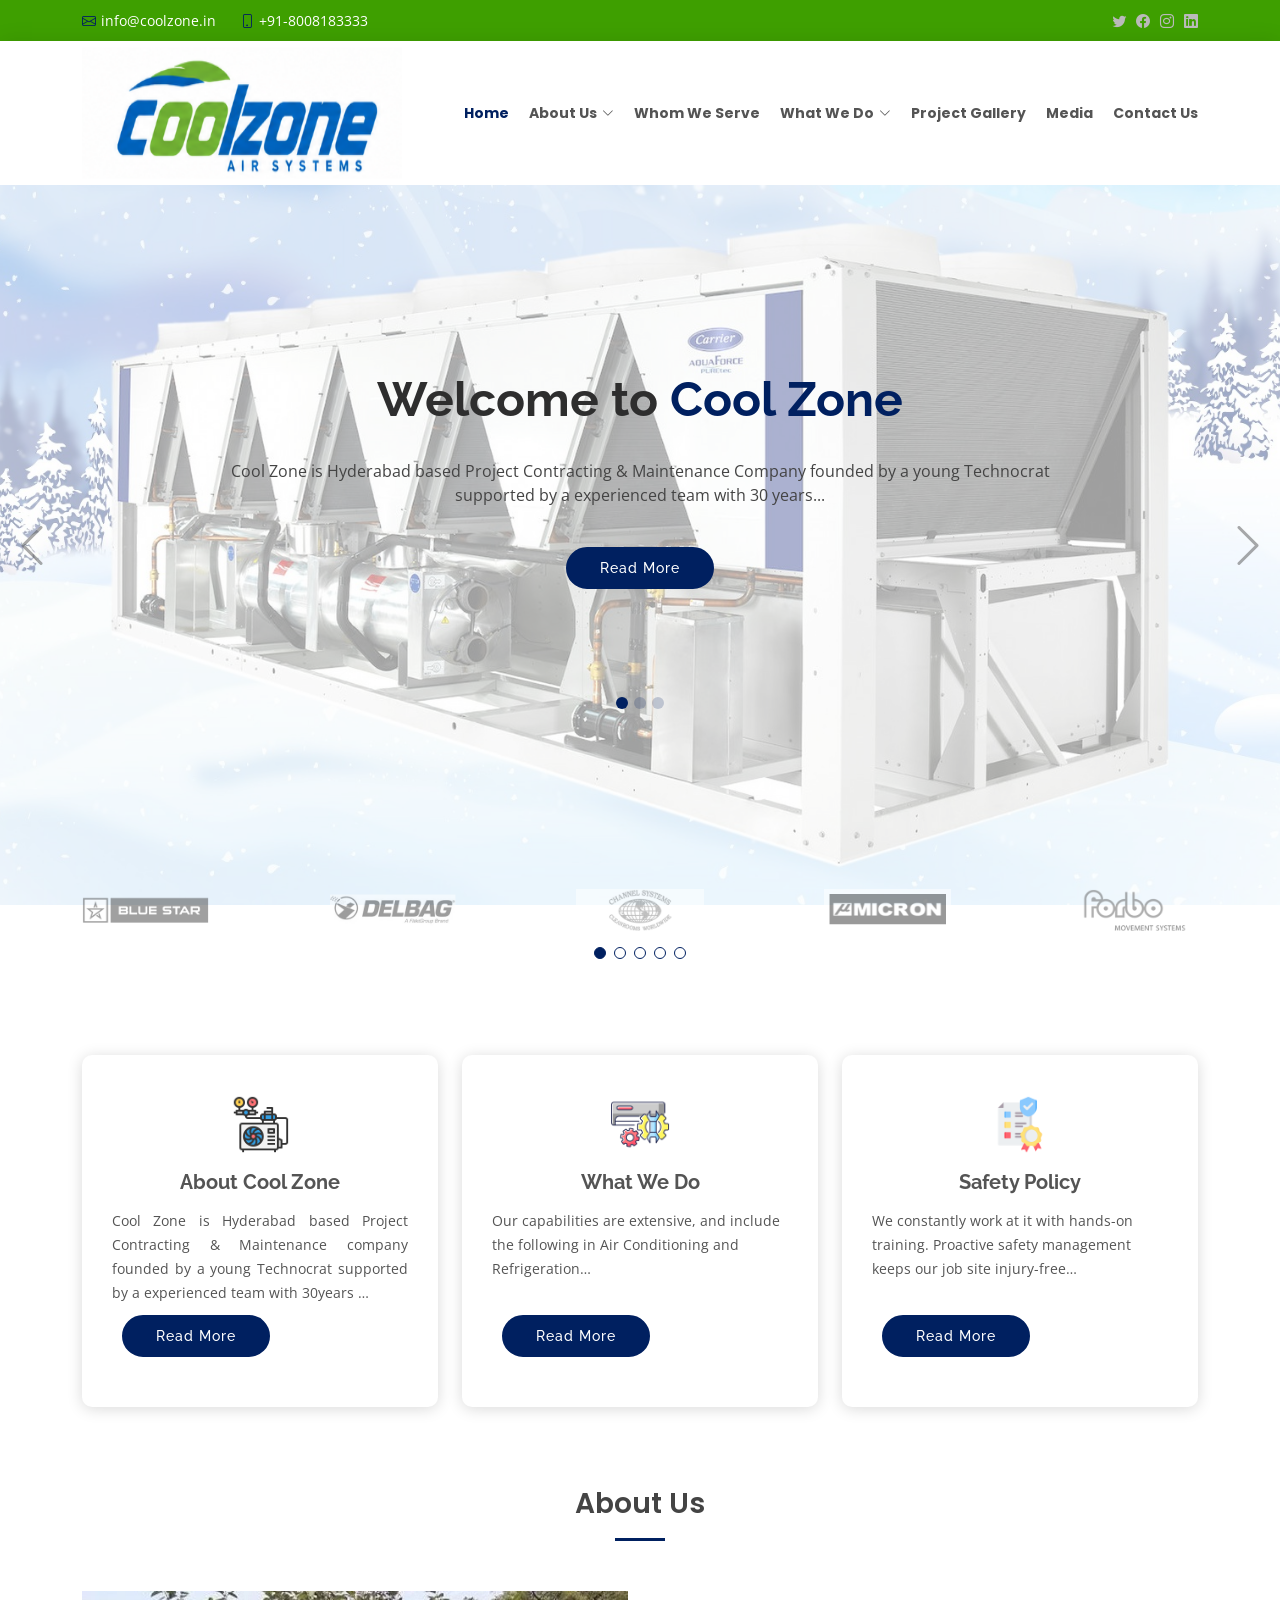
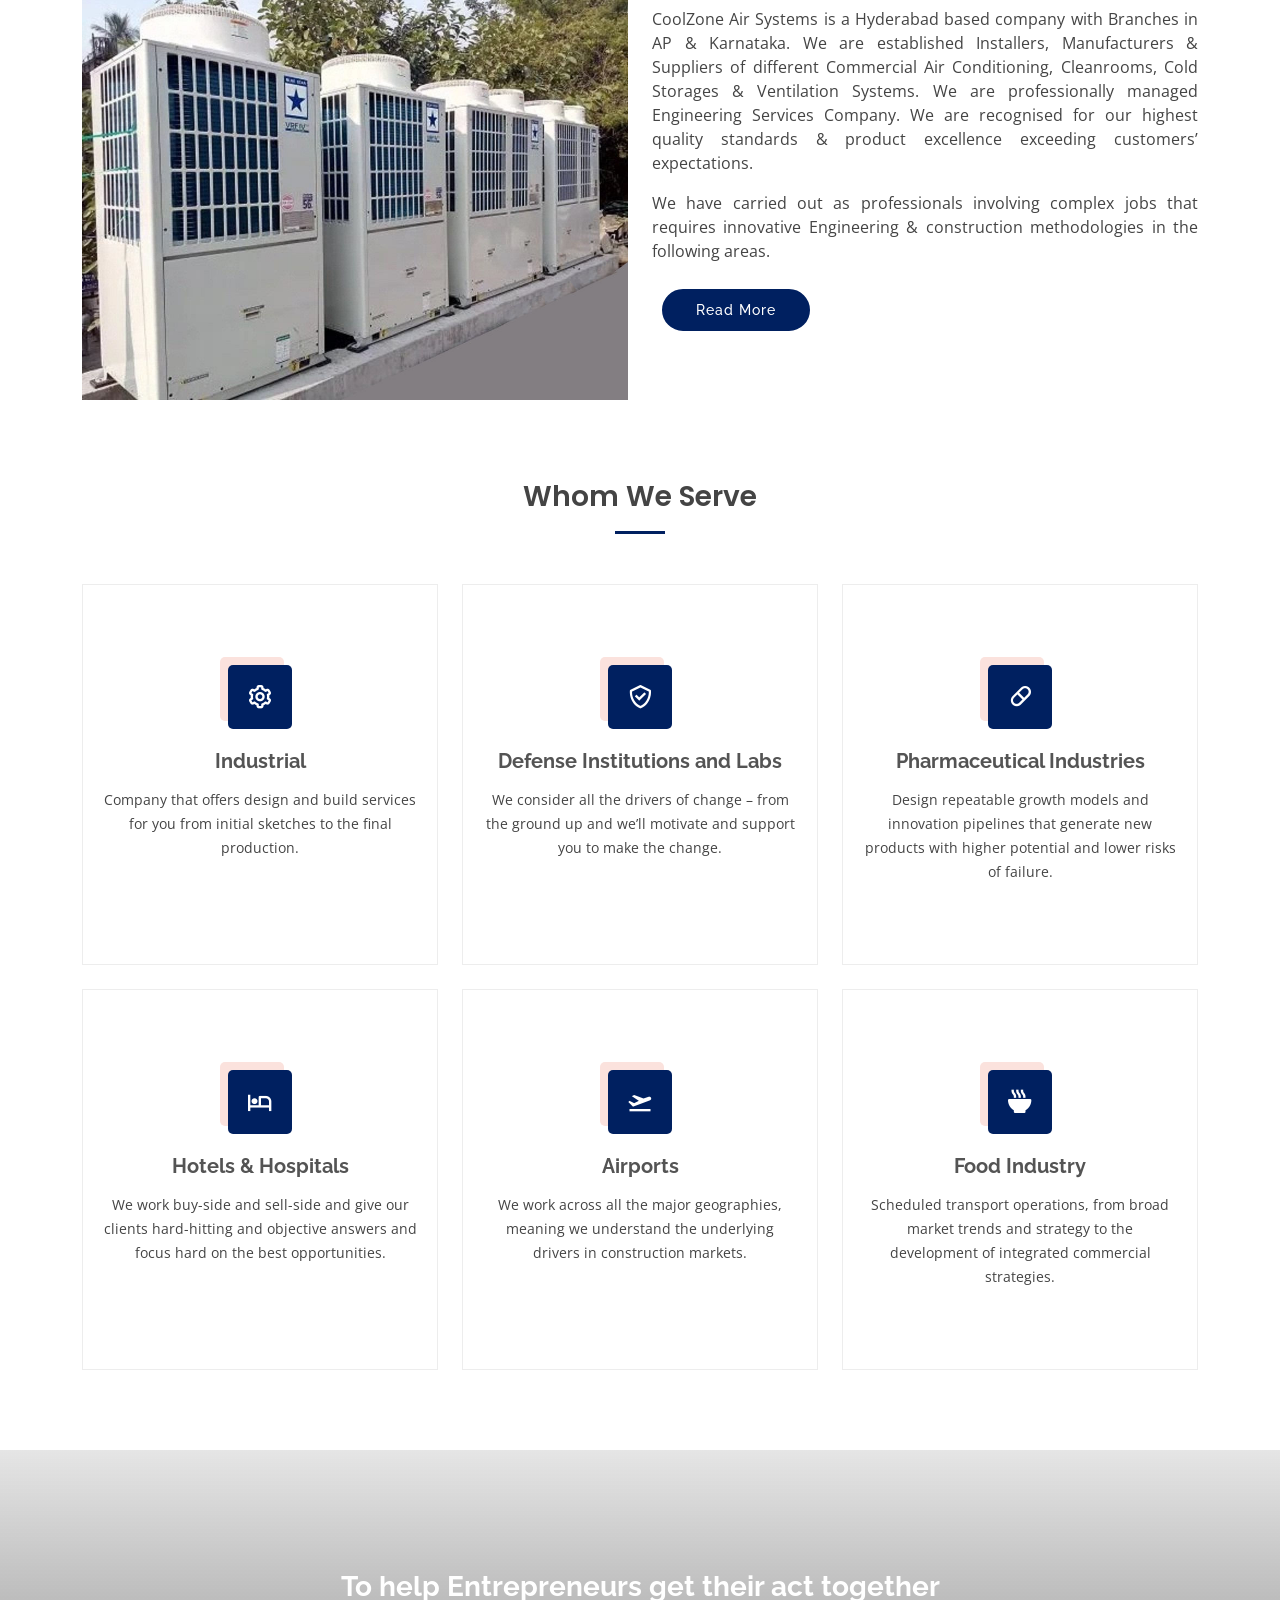
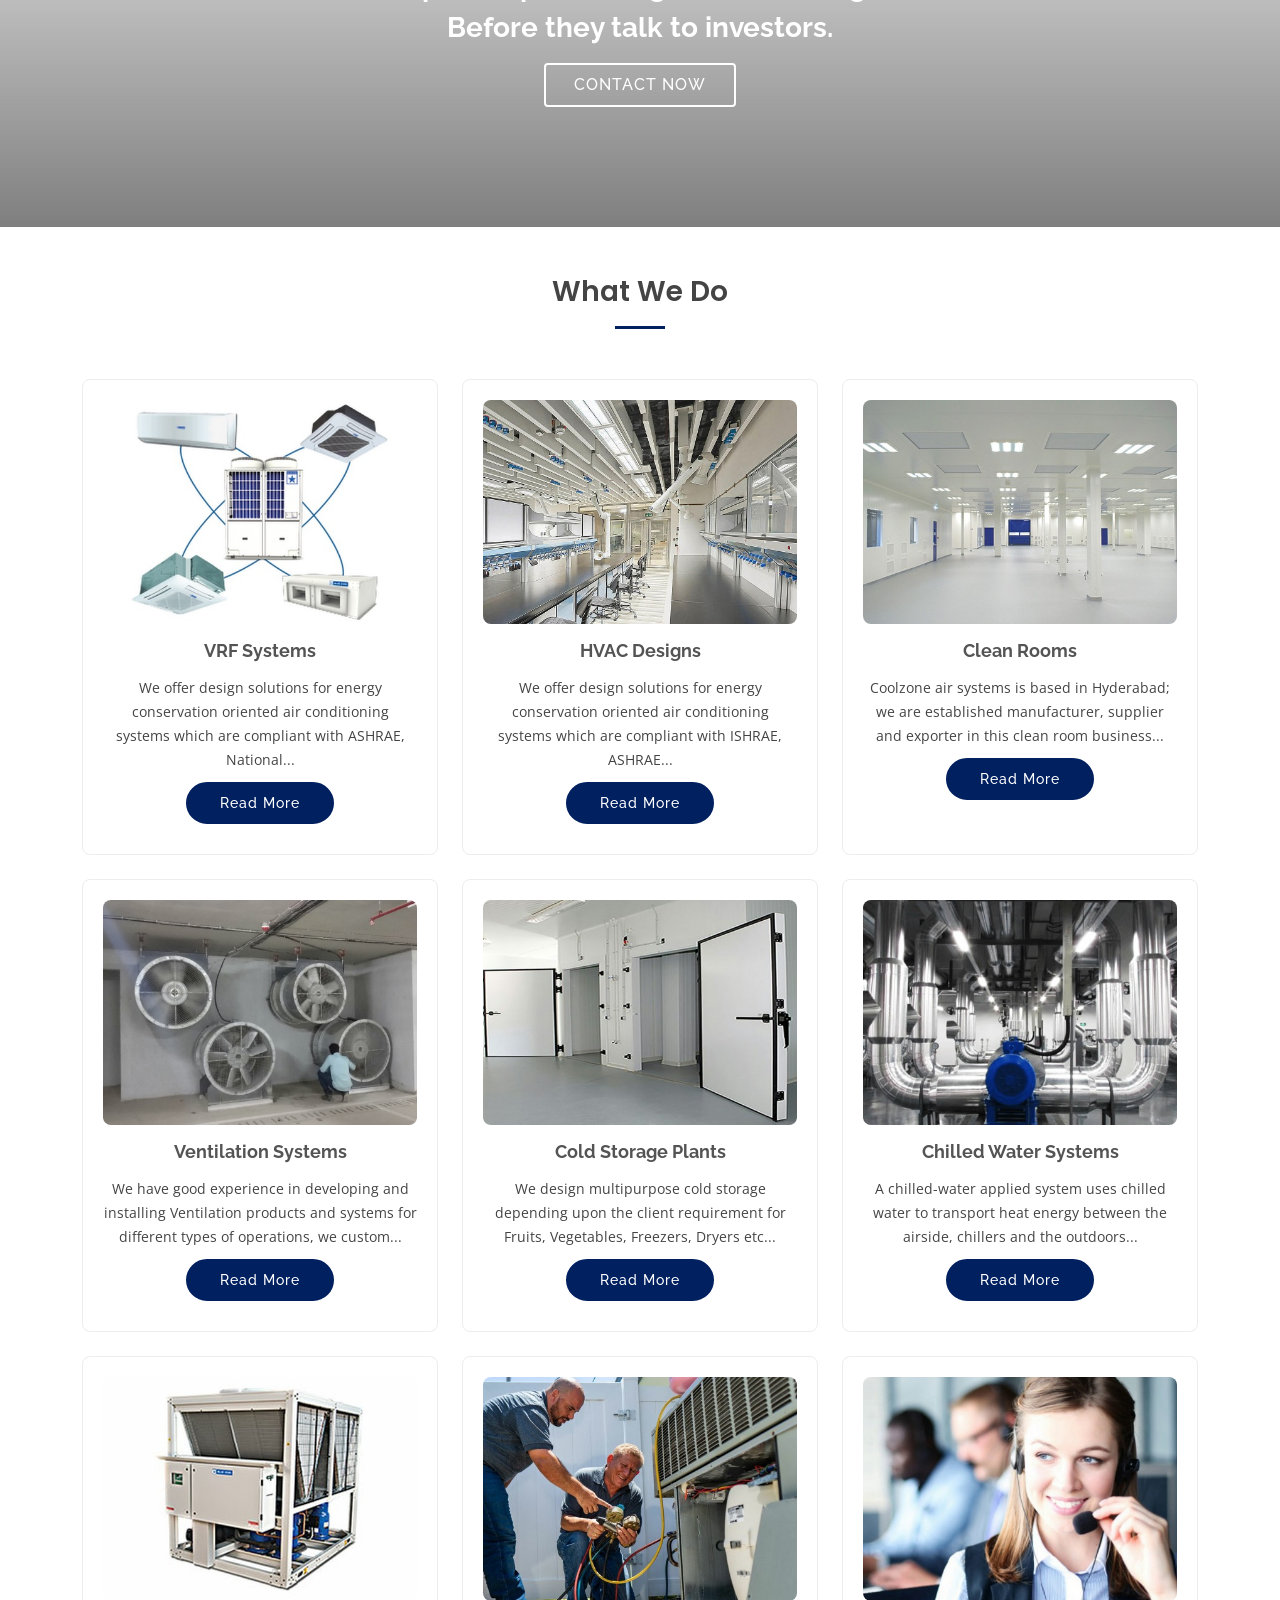
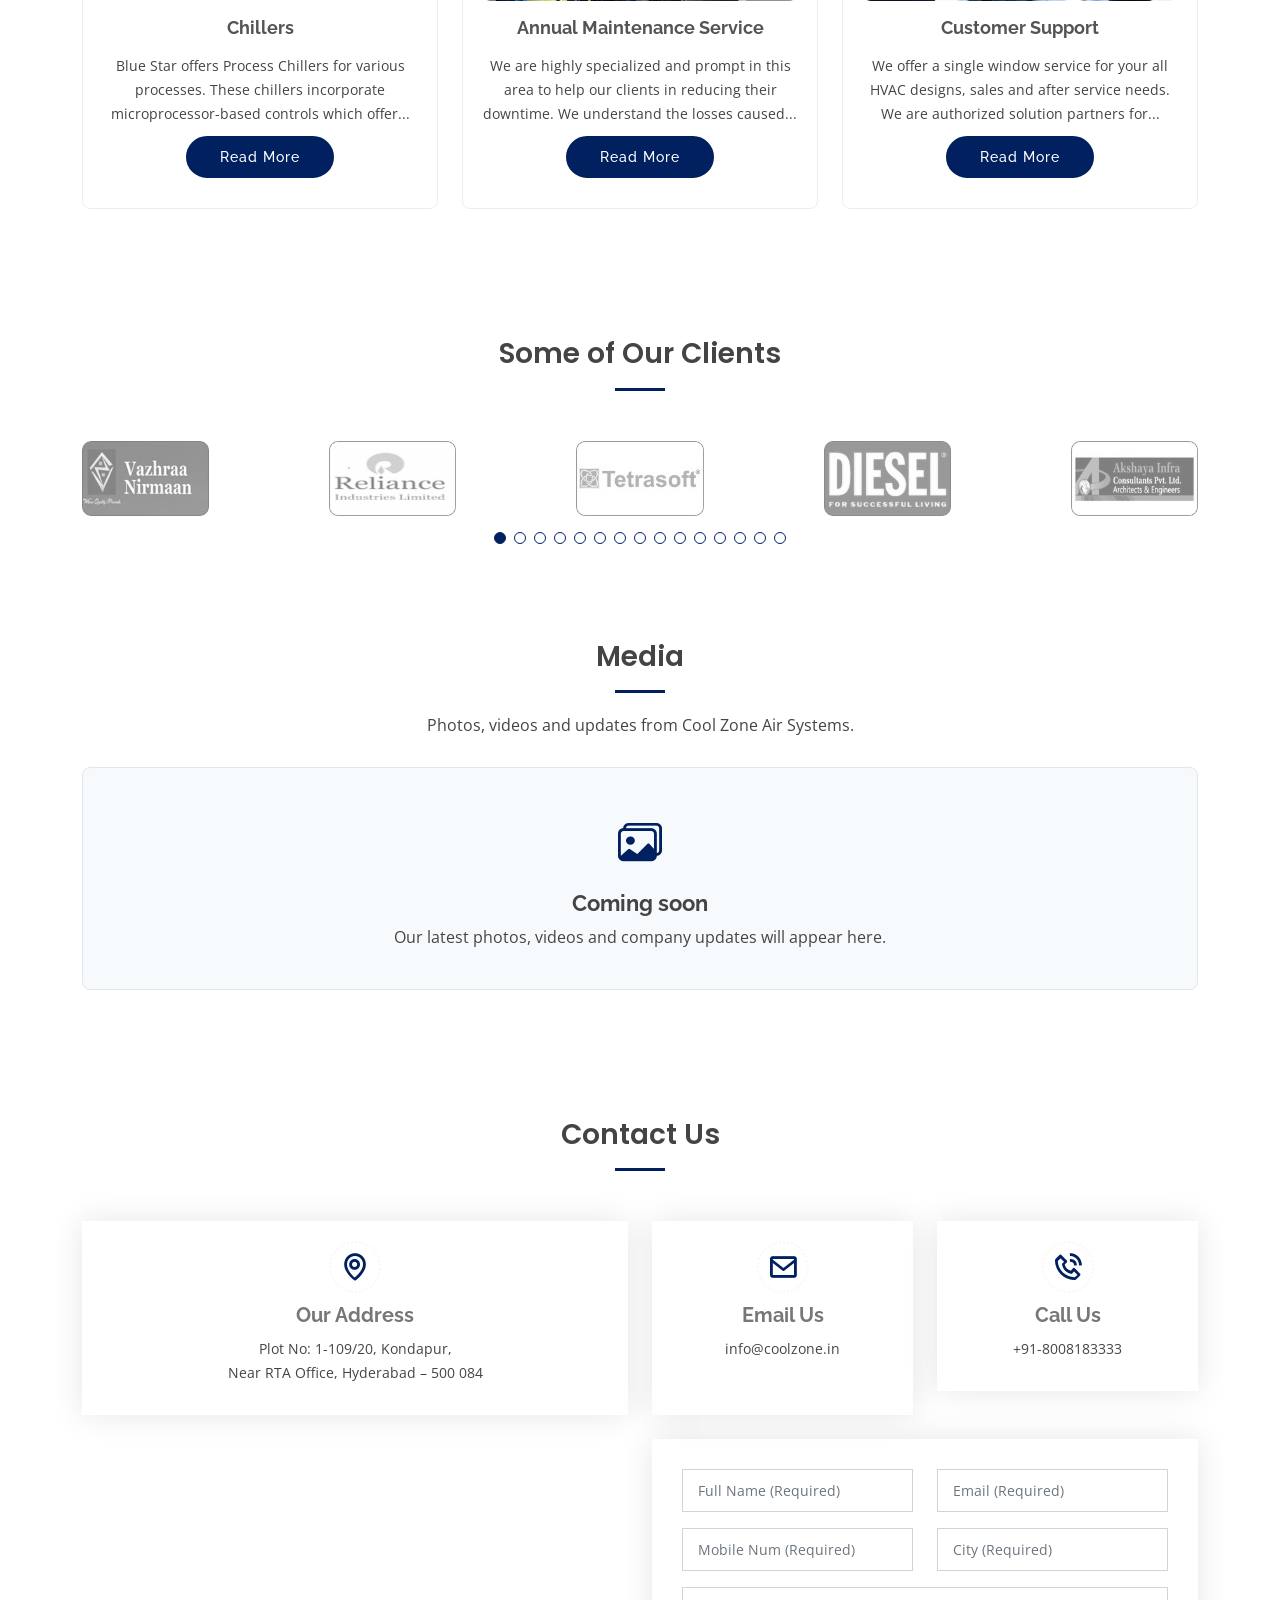
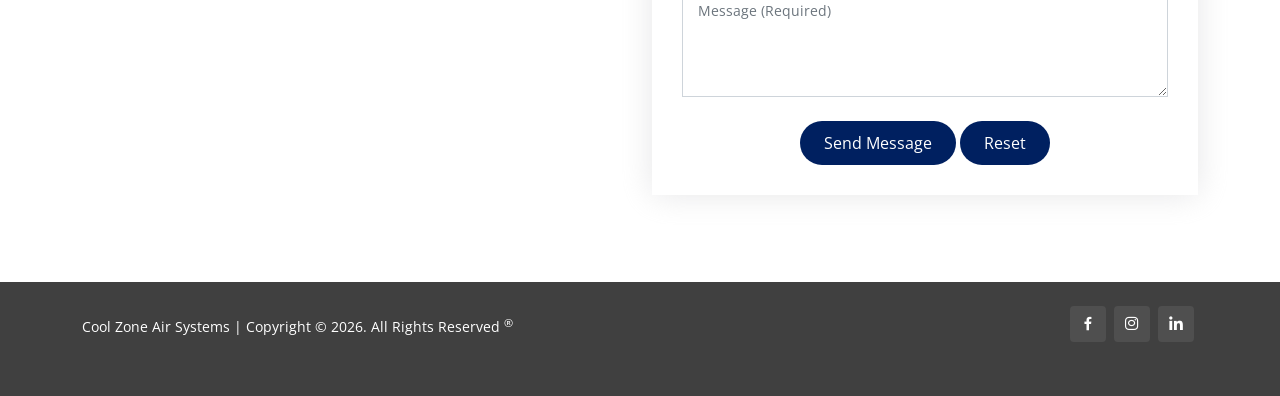
==== commit 0d506661: "Remove secondary phone number from Call Us" ====
--- a/index.html
+++ b/index.html
@@ -503,7 +503,7 @@
             <div class="info-box  mb-4">
               <i class="bx bx-phone-call"></i>
               <h3>Call Us</h3>
-              <p>+91-8008183333<br> +91-7995006929</p>
+              <p>+91-8008183333</p>
             </div>
           </div>
 
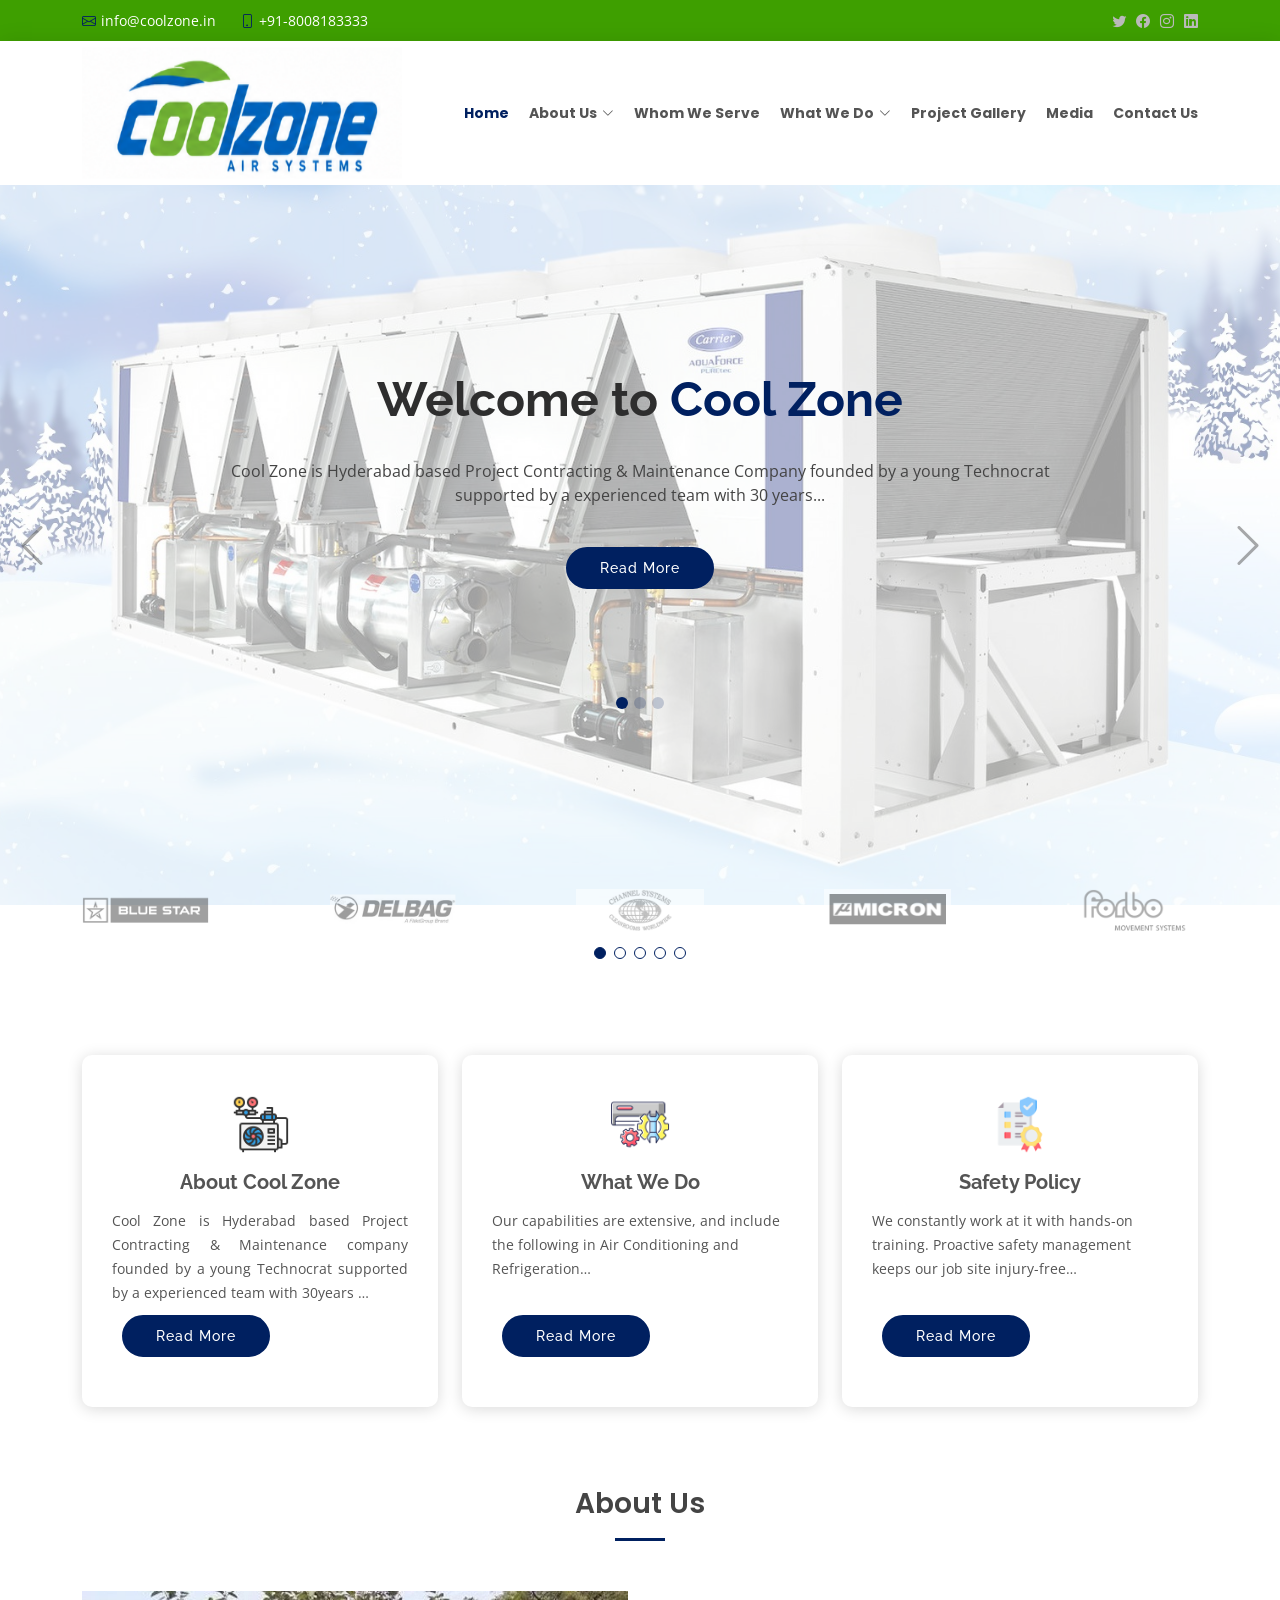
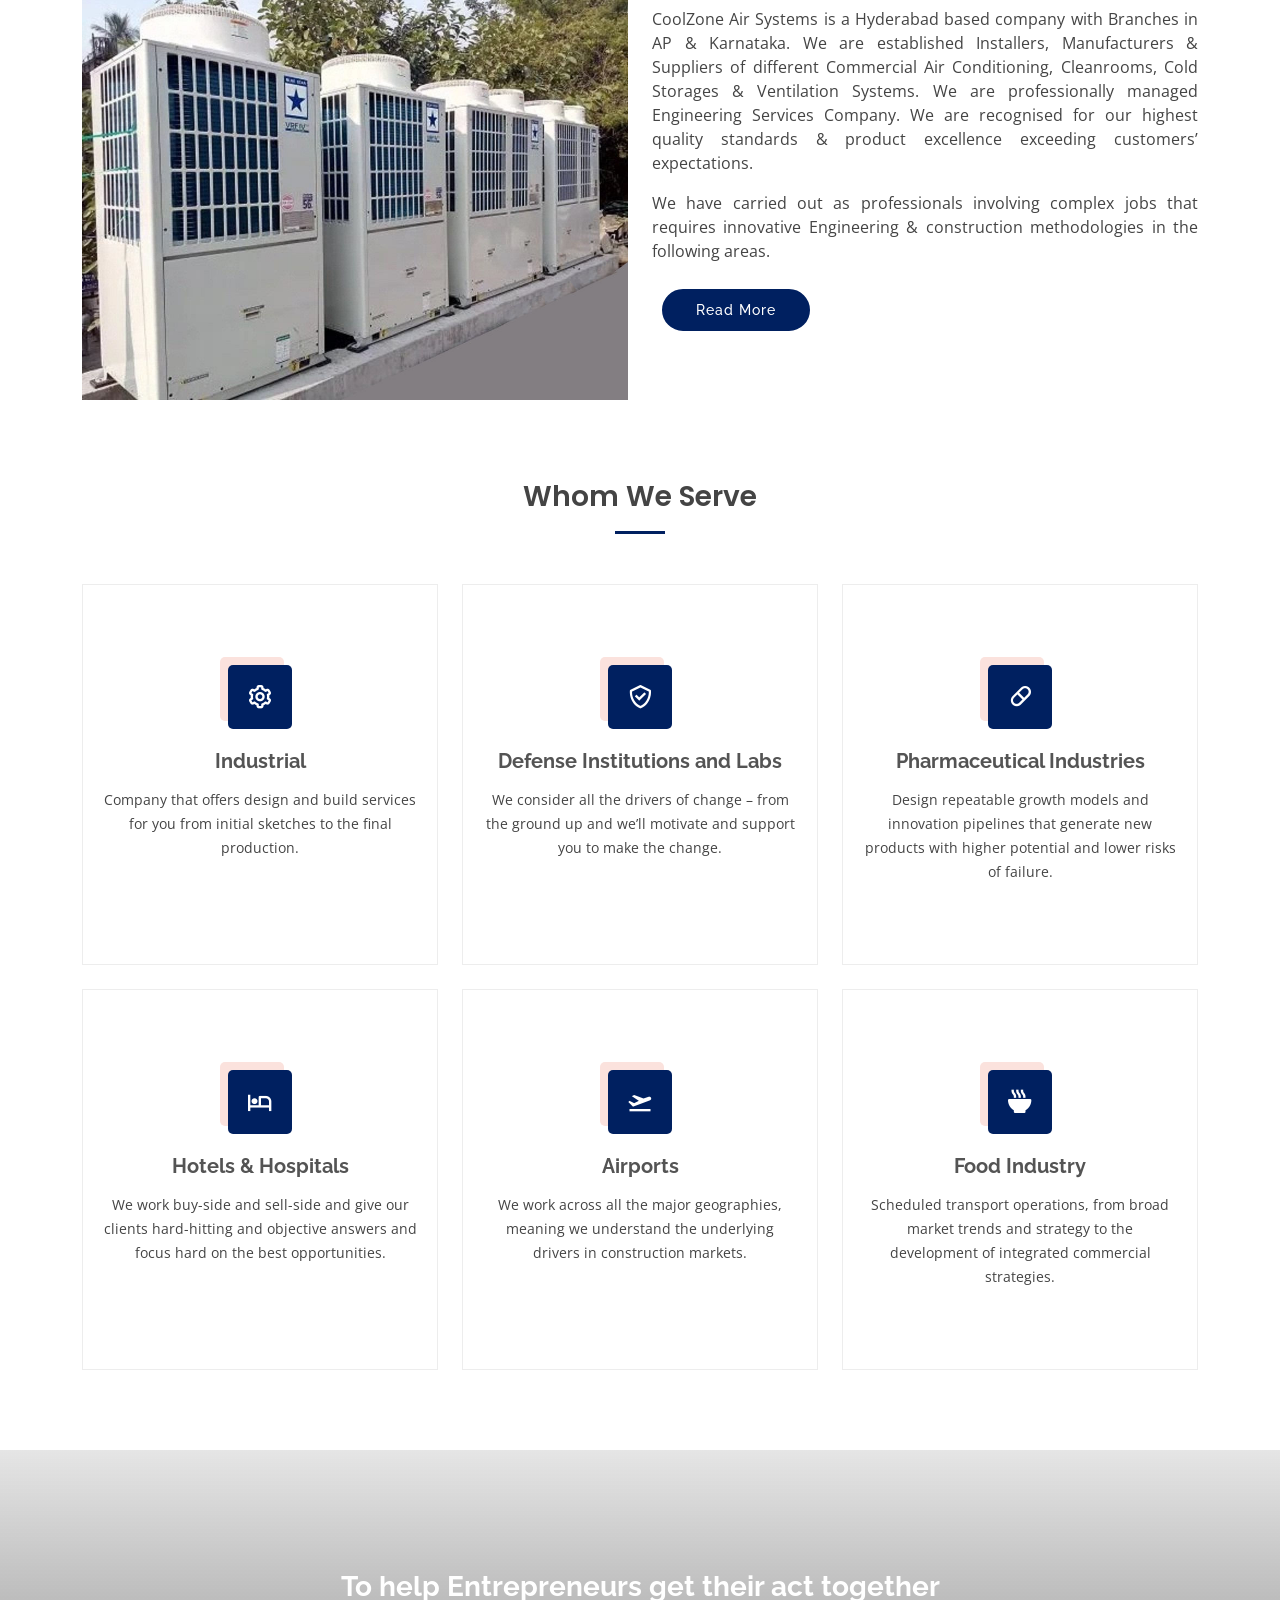
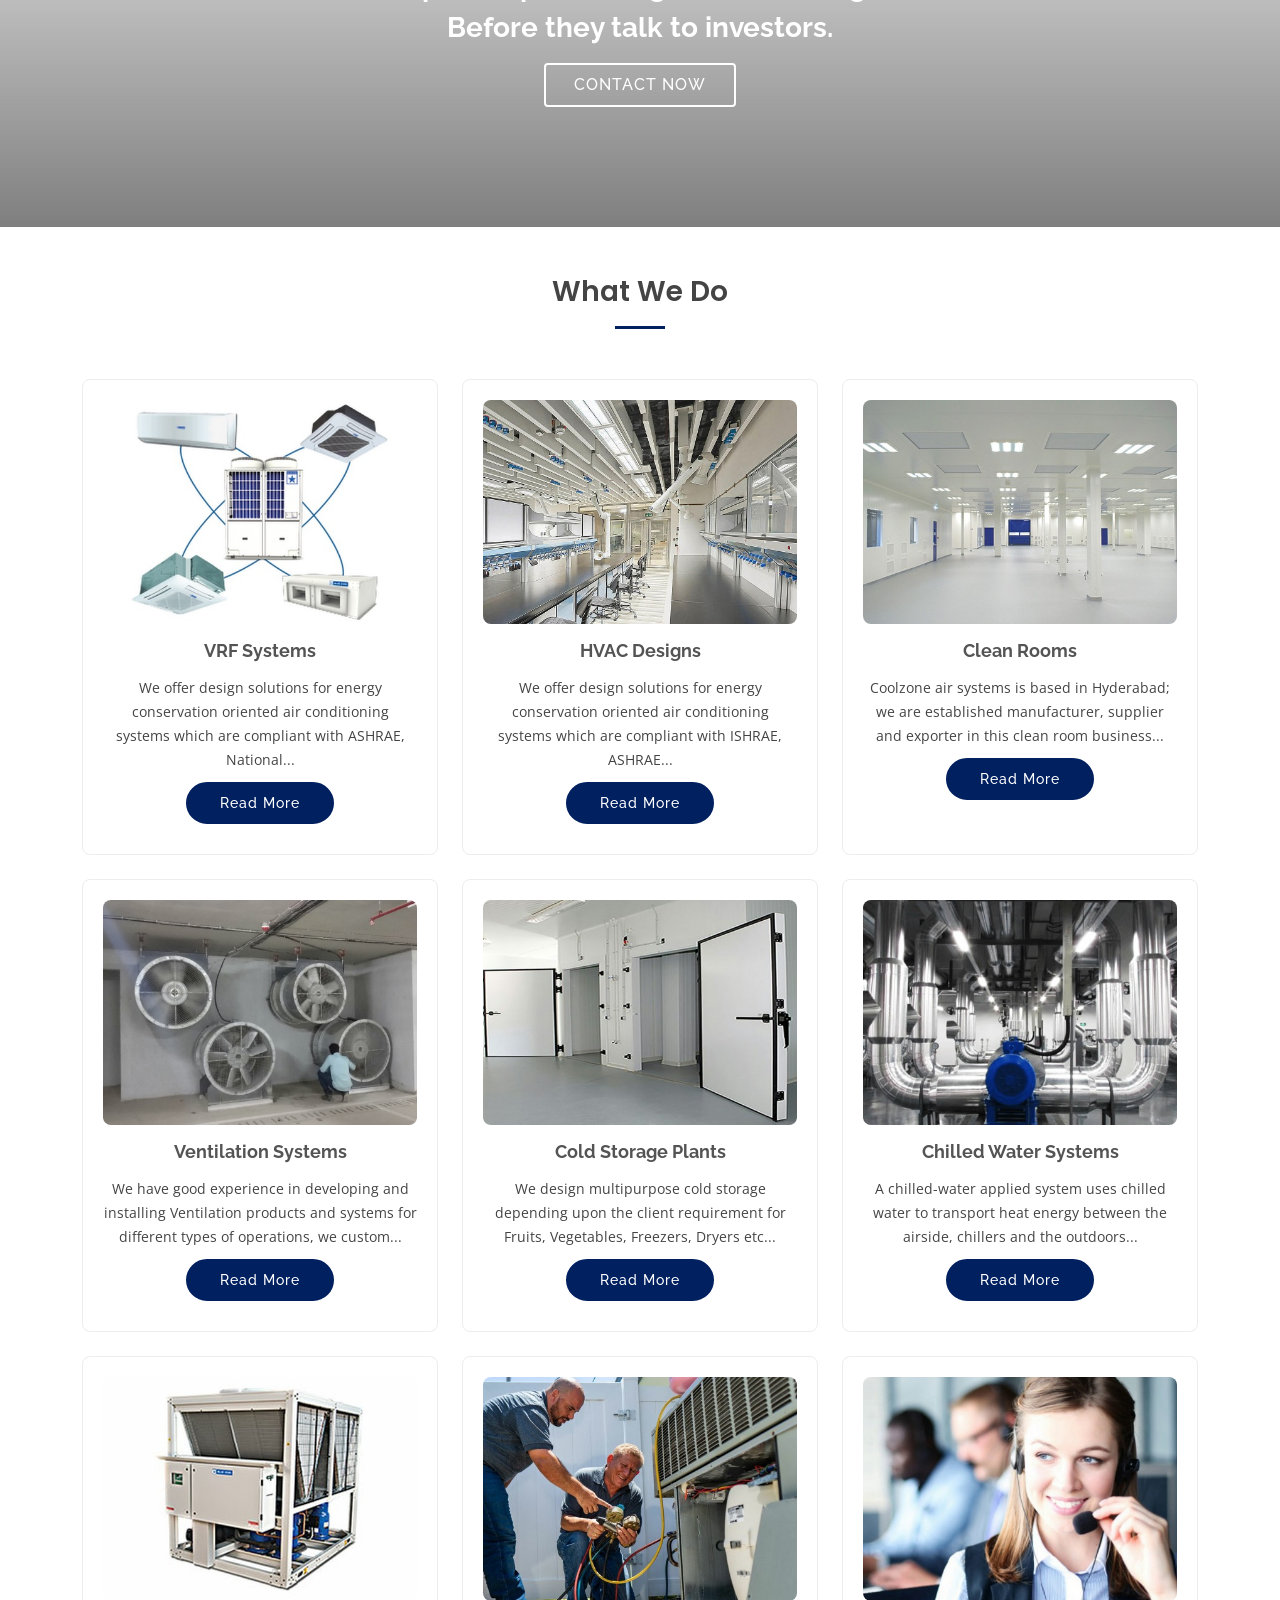
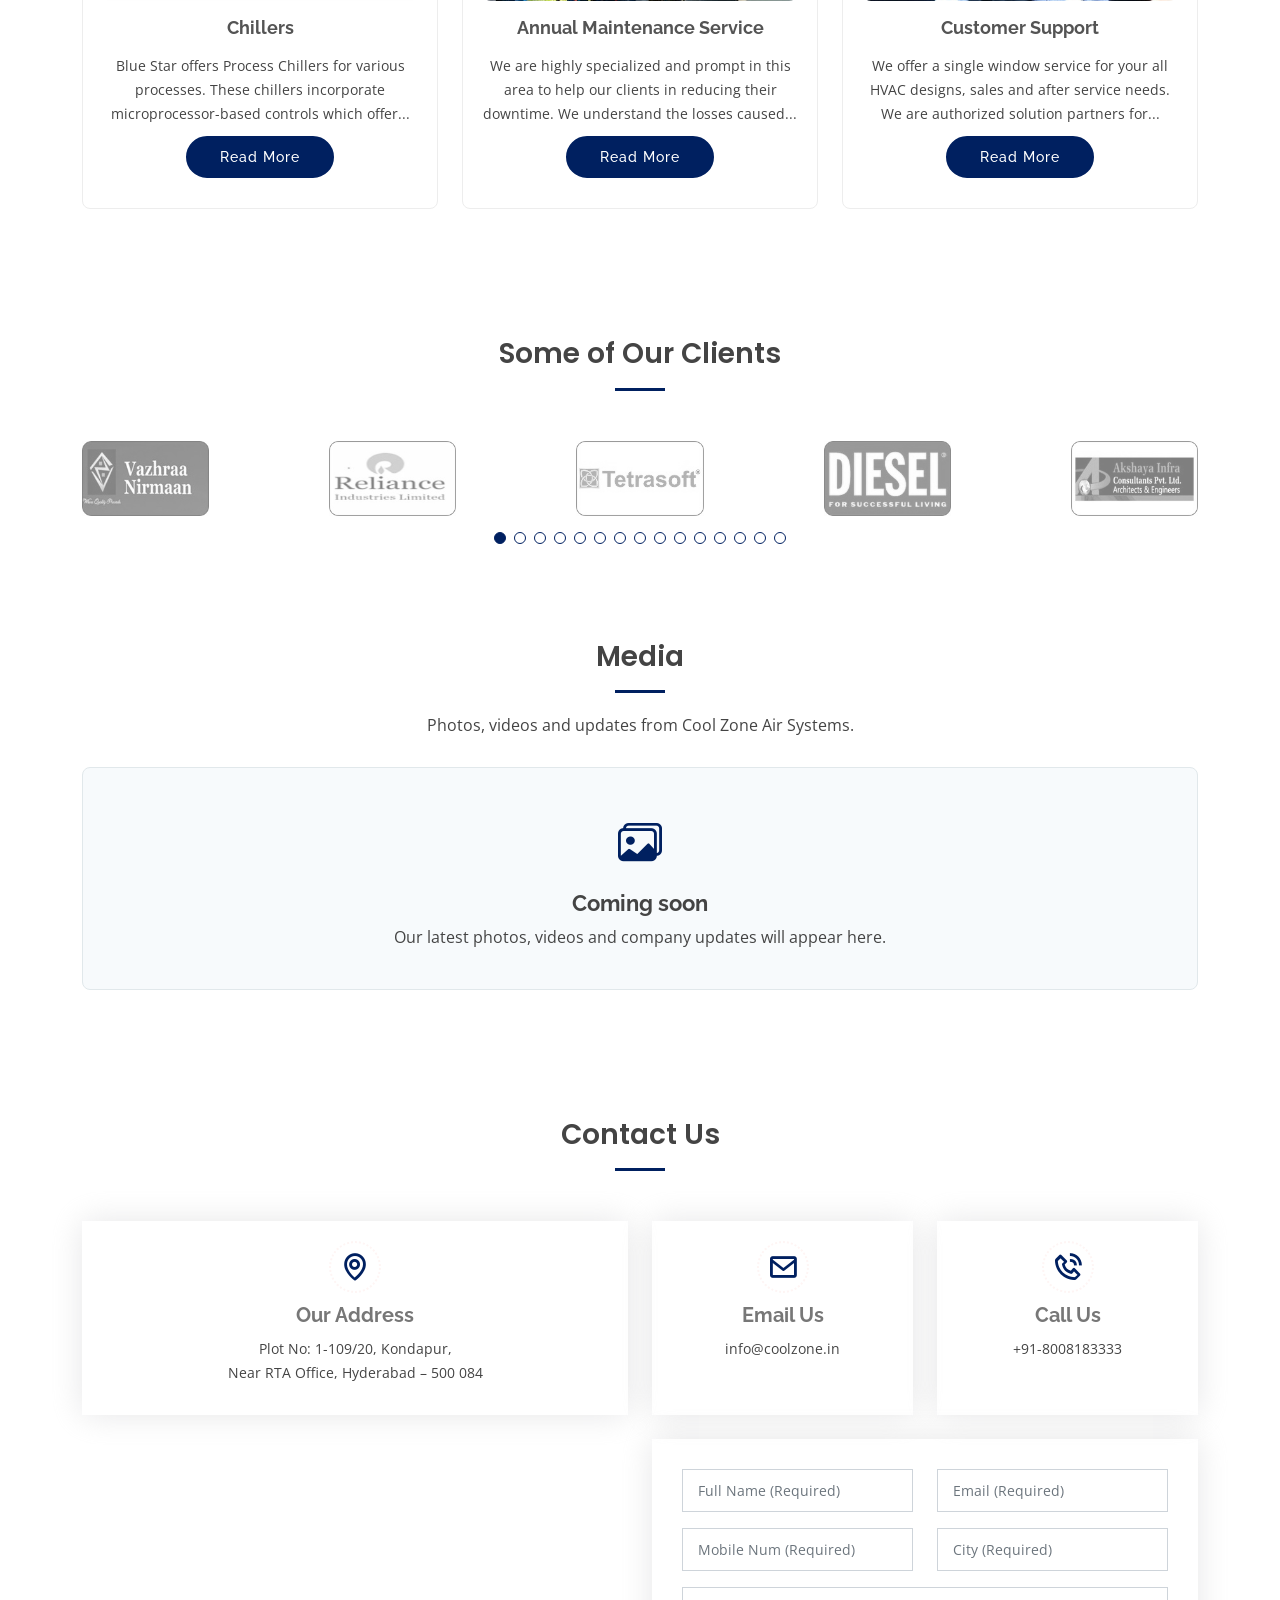
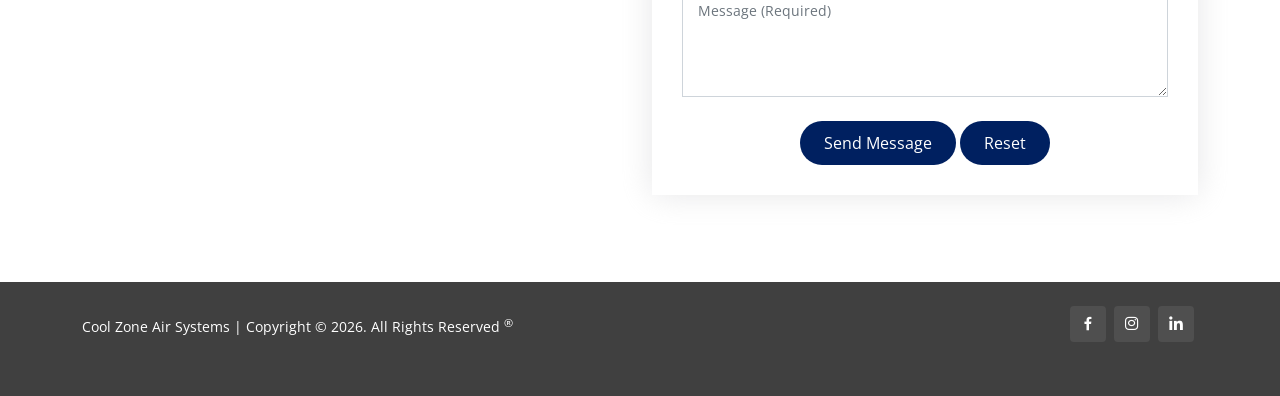
==== commit 6340ded3: "Align contact panel heights and spacing" ====
--- a/index.html
+++ b/index.html
@@ -482,25 +482,25 @@
           <h2>Contact Us</h2>
         </div>
 
-        <div class="row">
-          <div class="col-lg-6">
-            <div class="info-box mb-4">
+        <div class="row gy-4 mb-4">
+          <div class="col-lg-6 d-flex">
+            <div class="info-box w-100">
               <i class="bx bx-map"></i>
               <h3>Our Address</h3>
               <p>Plot No: 1-109/20, Kondapur,<br> Near RTA Office, Hyderabad – 500 084</p>
             </div>
           </div>
 
-          <div class="col-lg-3 col-md-6">
-            <div class="info-box  mb-4">
+          <div class="col-lg-3 col-md-6 d-flex">
+            <div class="info-box w-100">
               <i class="bx bx-envelope"></i>
               <h3>Email Us</h3>
-              <p>info@coolzone.in</p><br>
-            </div>
-          </div>
-
-          <div class="col-lg-3 col-md-6">
-            <div class="info-box  mb-4">
+              <p>info@coolzone.in</p>
+            </div>
+          </div>
+
+          <div class="col-lg-3 col-md-6 d-flex">
+            <div class="info-box w-100">
               <i class="bx bx-phone-call"></i>
               <h3>Call Us</h3>
               <p>+91-8008183333</p>
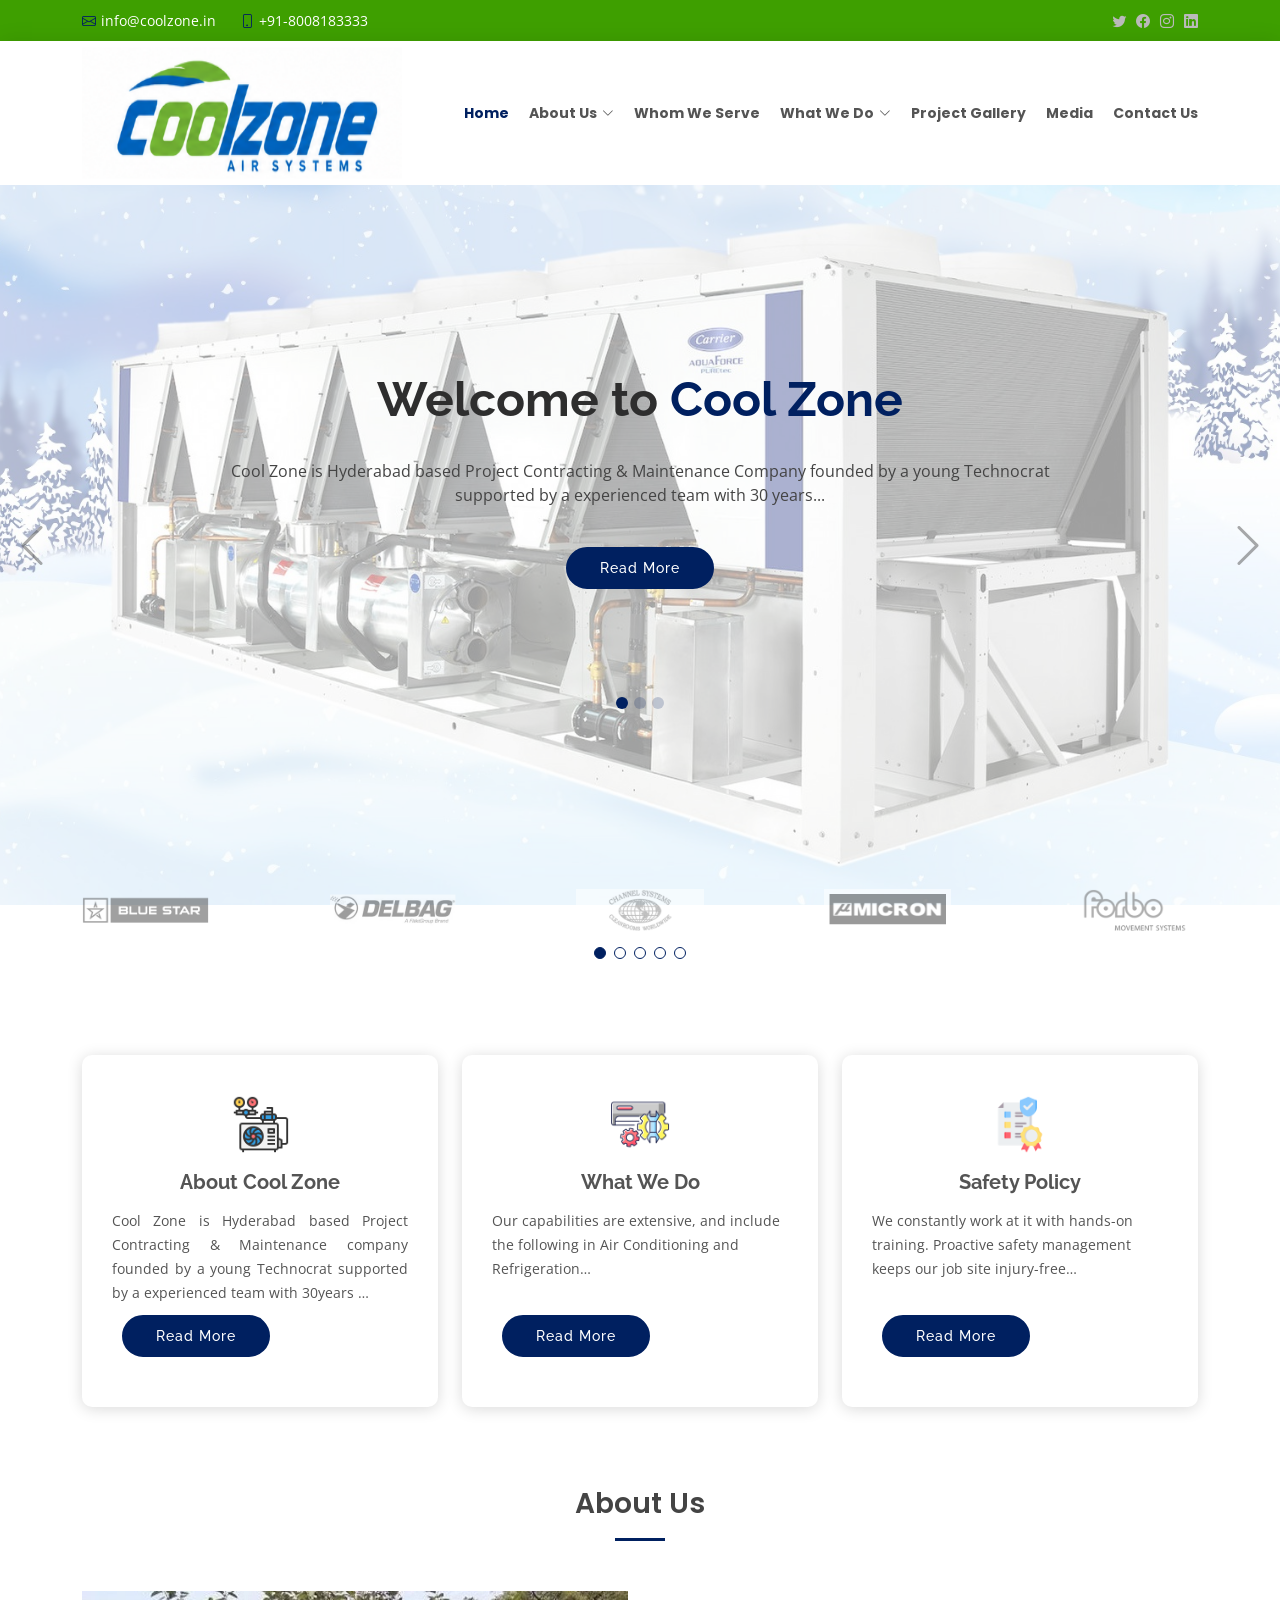
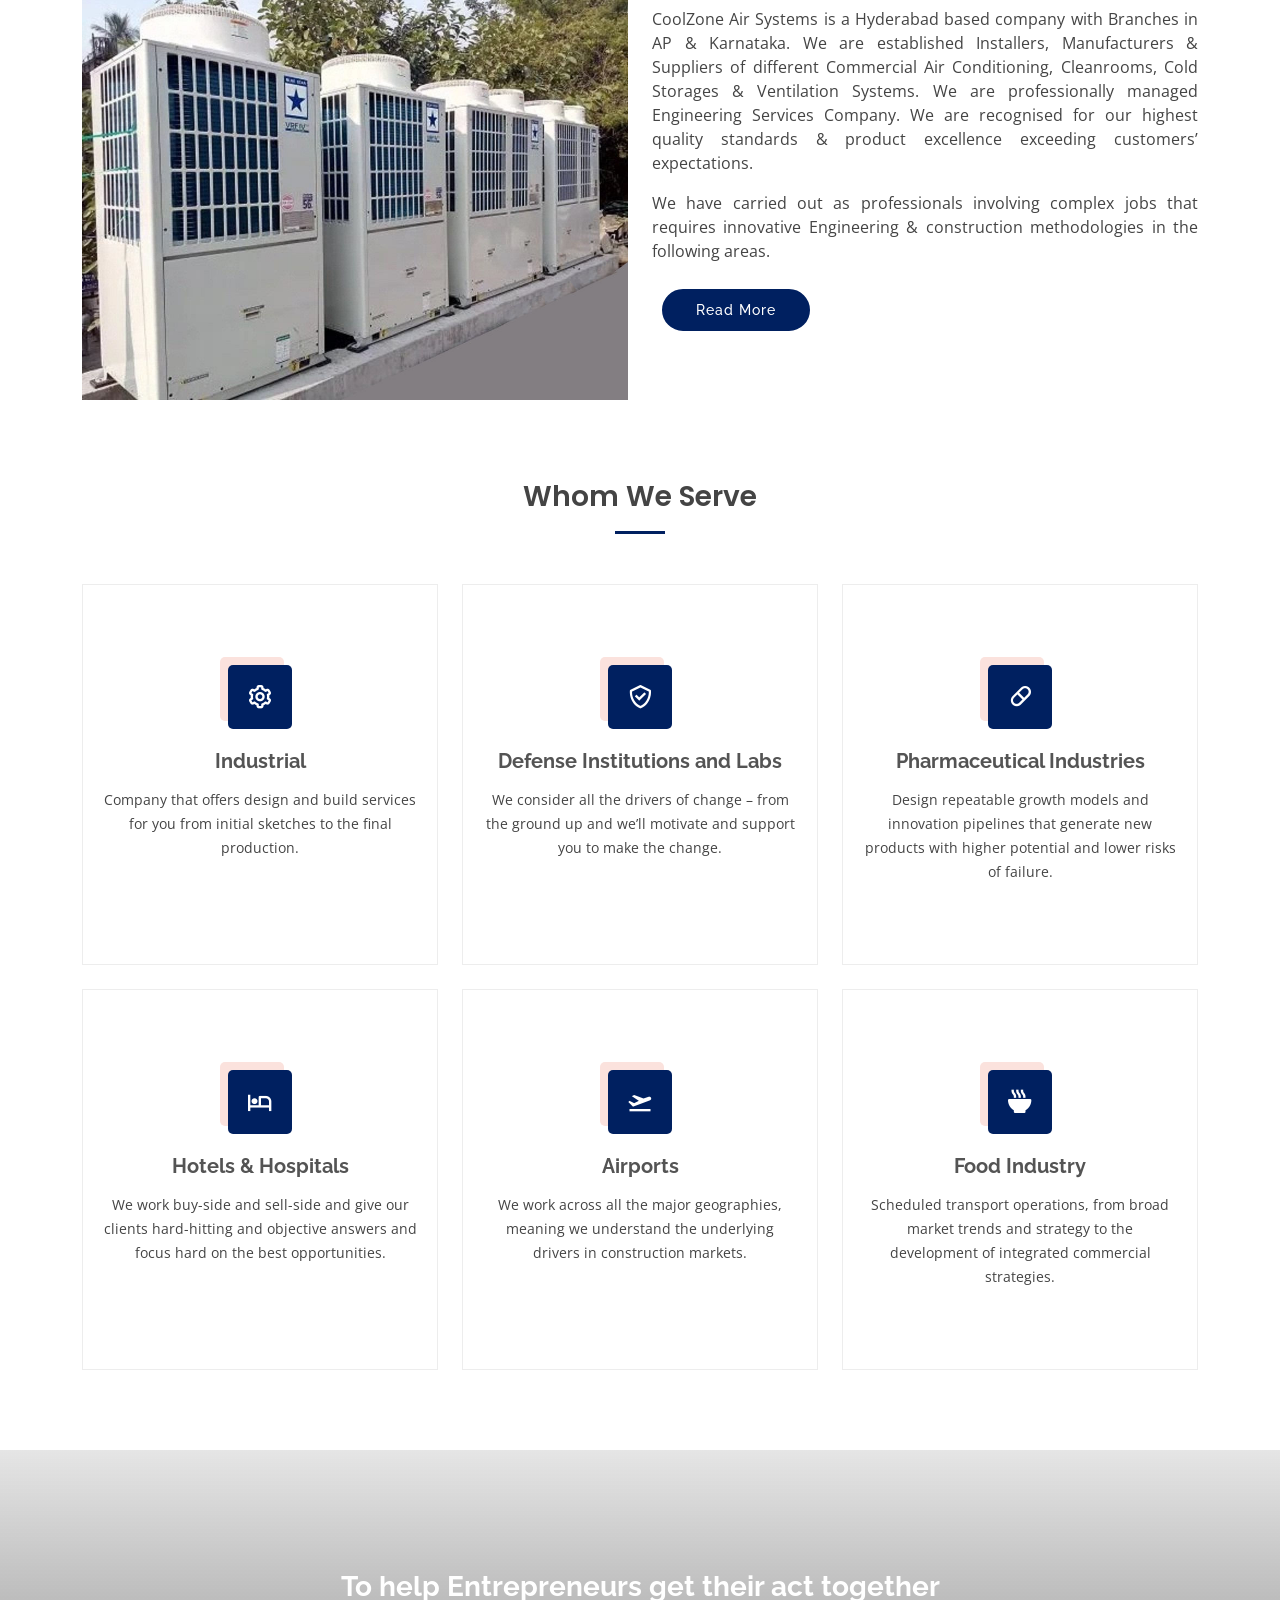
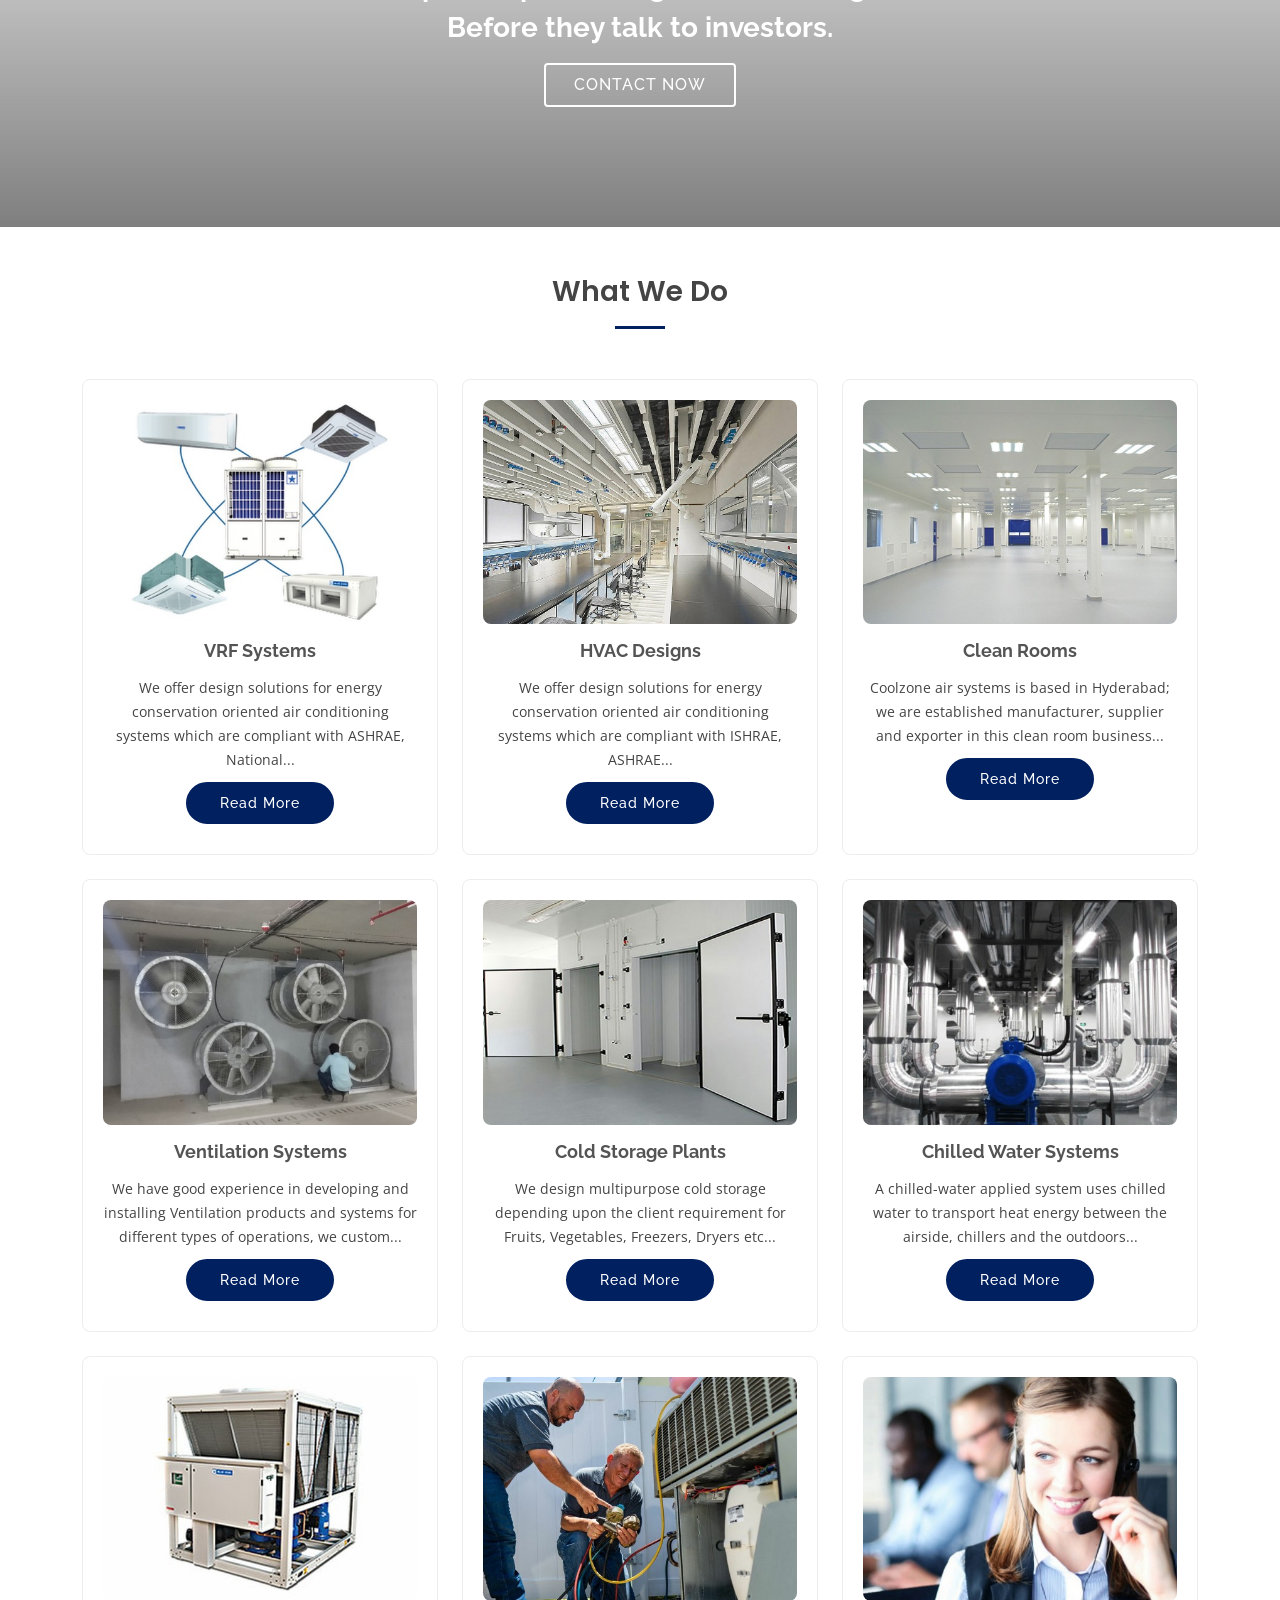
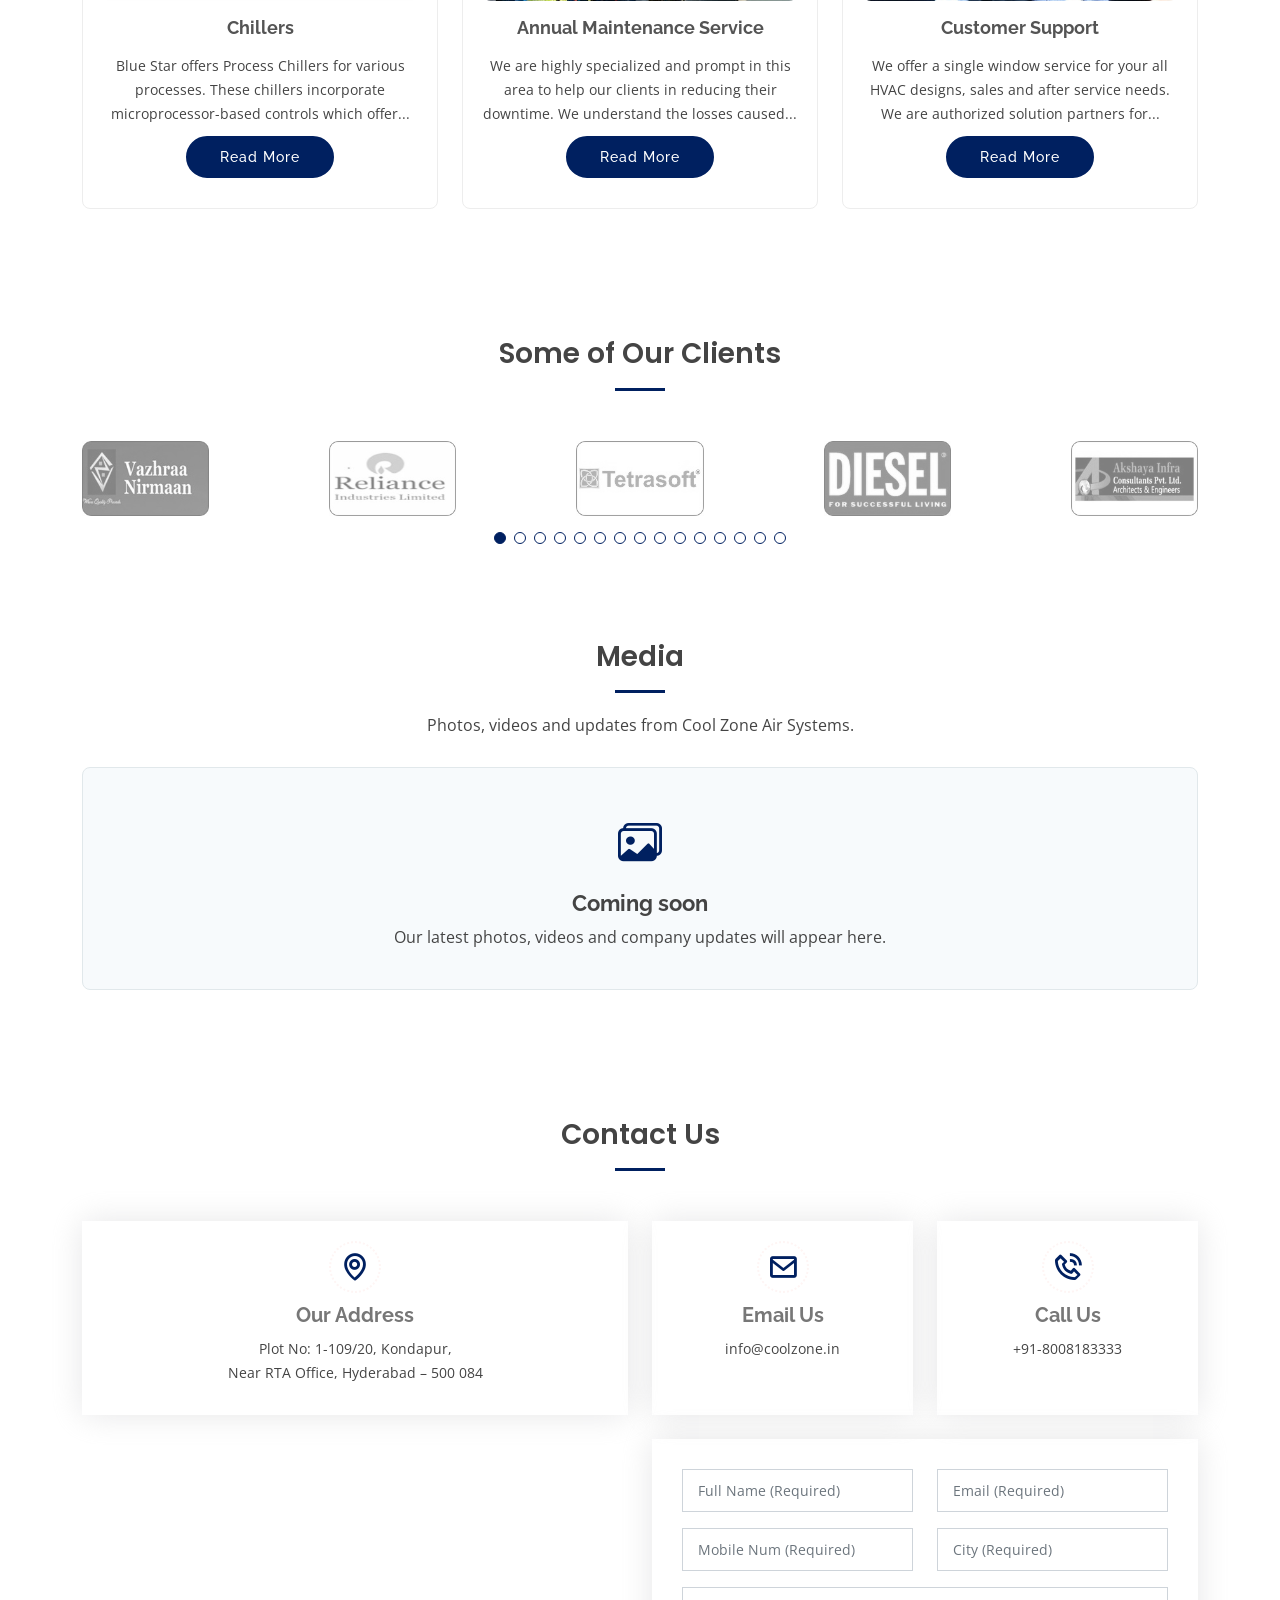
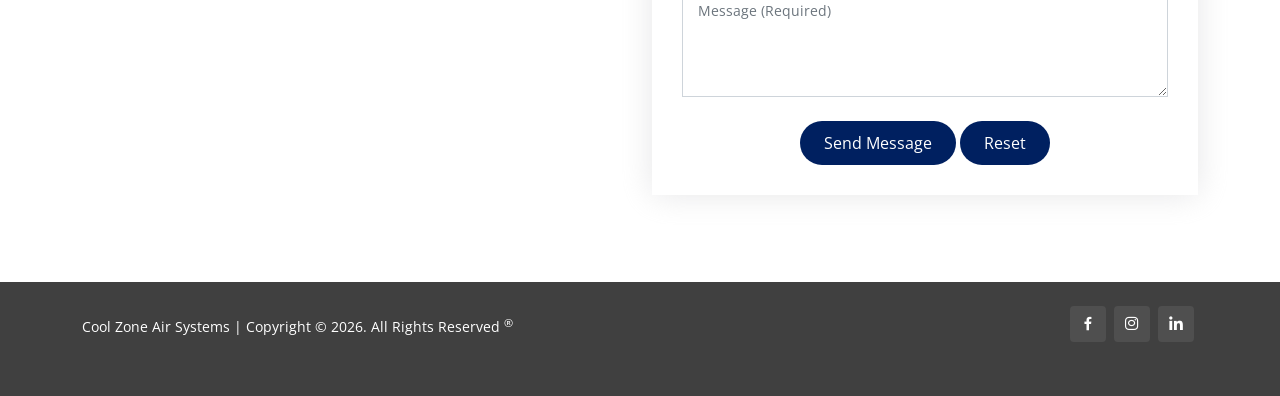
==== commit ade5ff41: "Add VRV Systems photo and Project Gallery page" ====
--- a/index.html
+++ b/index.html
@@ -25,7 +25,7 @@
   <link href="assets/vendor/swiper/swiper-bundle.min.css" rel="stylesheet">
 
   <!-- Template Main CSS File -->
-  <link href="assets/css/style.css?v=20261007-media" rel="stylesheet">
+  <link href="assets/css/style.css?v=20261007-gallery" rel="stylesheet">
 
 </head>
 
@@ -82,7 +82,7 @@
 			  <li><a href="#">Customer Support</a></li>
             </ul>
           </li>
-          <li><a class="nav-link scrollto" href="gallery.html">Project Gallery</a></li>
+          <li><a class="nav-link" href="gallery.html">Project Gallery</a></li>
           <li><a class="nav-link scrollto" href="#media">Media</a></li>
           <li><a class="nav-link scrollto" href="#contact">Contact Us</a></li>
         </ul>
--- a/assets/css/style.css
+++ b/assets/css/style.css
@@ -1481,6 +1481,49 @@
 }
 
 /*--------------------------------------------------------------
+# Project Gallery
+--------------------------------------------------------------*/
+.project-gallery .project-card {
+  margin: 0;
+  overflow: hidden;
+  border: 1px solid #e1e8eb;
+  border-radius: 8px;
+  background: #fff;
+  box-shadow: 0 8px 28px rgba(0, 32, 96, 0.08);
+}
+
+.project-gallery .project-photo-link {
+  display: block;
+}
+
+.project-gallery .project-photo-link:focus-visible {
+  outline: 3px solid #3e9f00;
+  outline-offset: -3px;
+}
+
+.project-gallery .project-photo {
+  display: block;
+  width: 100%;
+  height: auto;
+}
+
+.project-gallery figcaption {
+  padding: 24px;
+}
+
+.project-gallery figcaption h2 {
+  margin: 0 0 8px;
+  font-size: 24px;
+  font-weight: 700;
+  color: #002060;
+}
+
+.project-gallery figcaption p {
+  margin: 0;
+  color: #666;
+}
+
+/*--------------------------------------------------------------
 # Media
 --------------------------------------------------------------*/
 .media .media-placeholder {
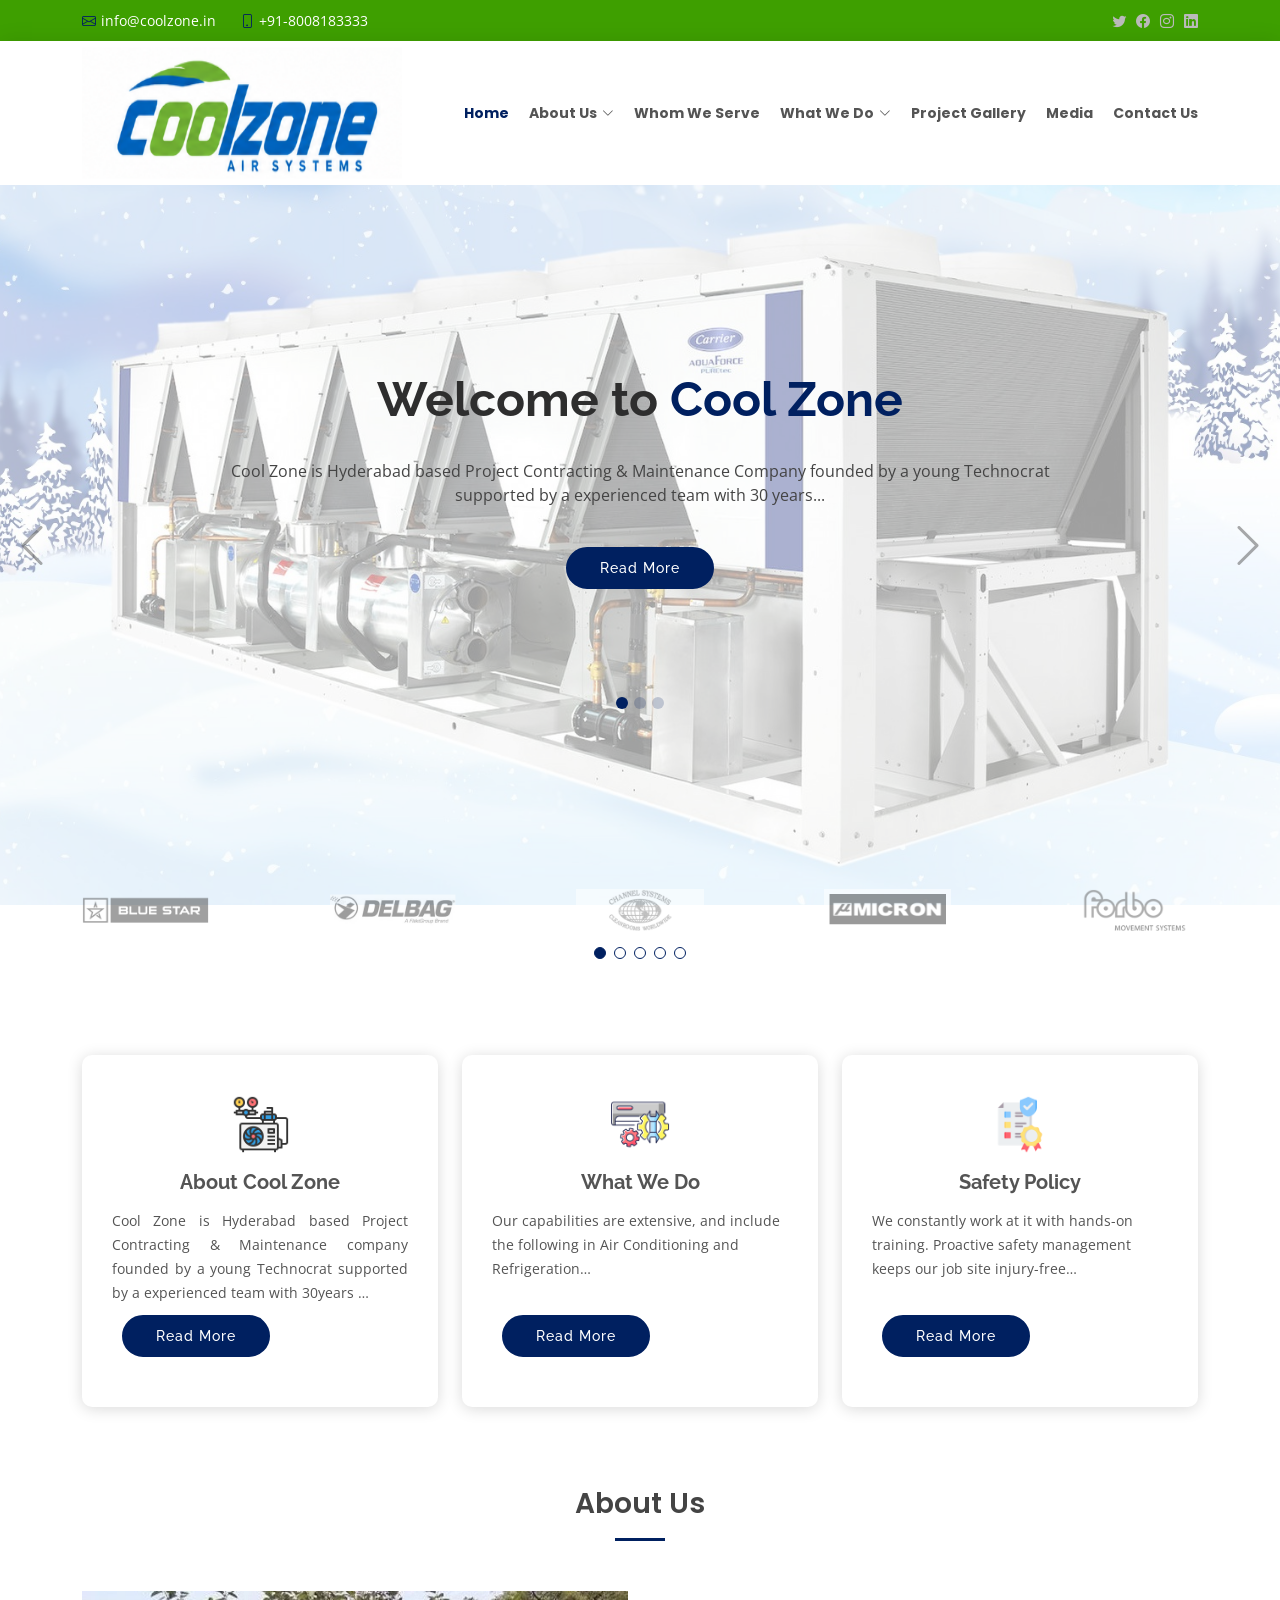
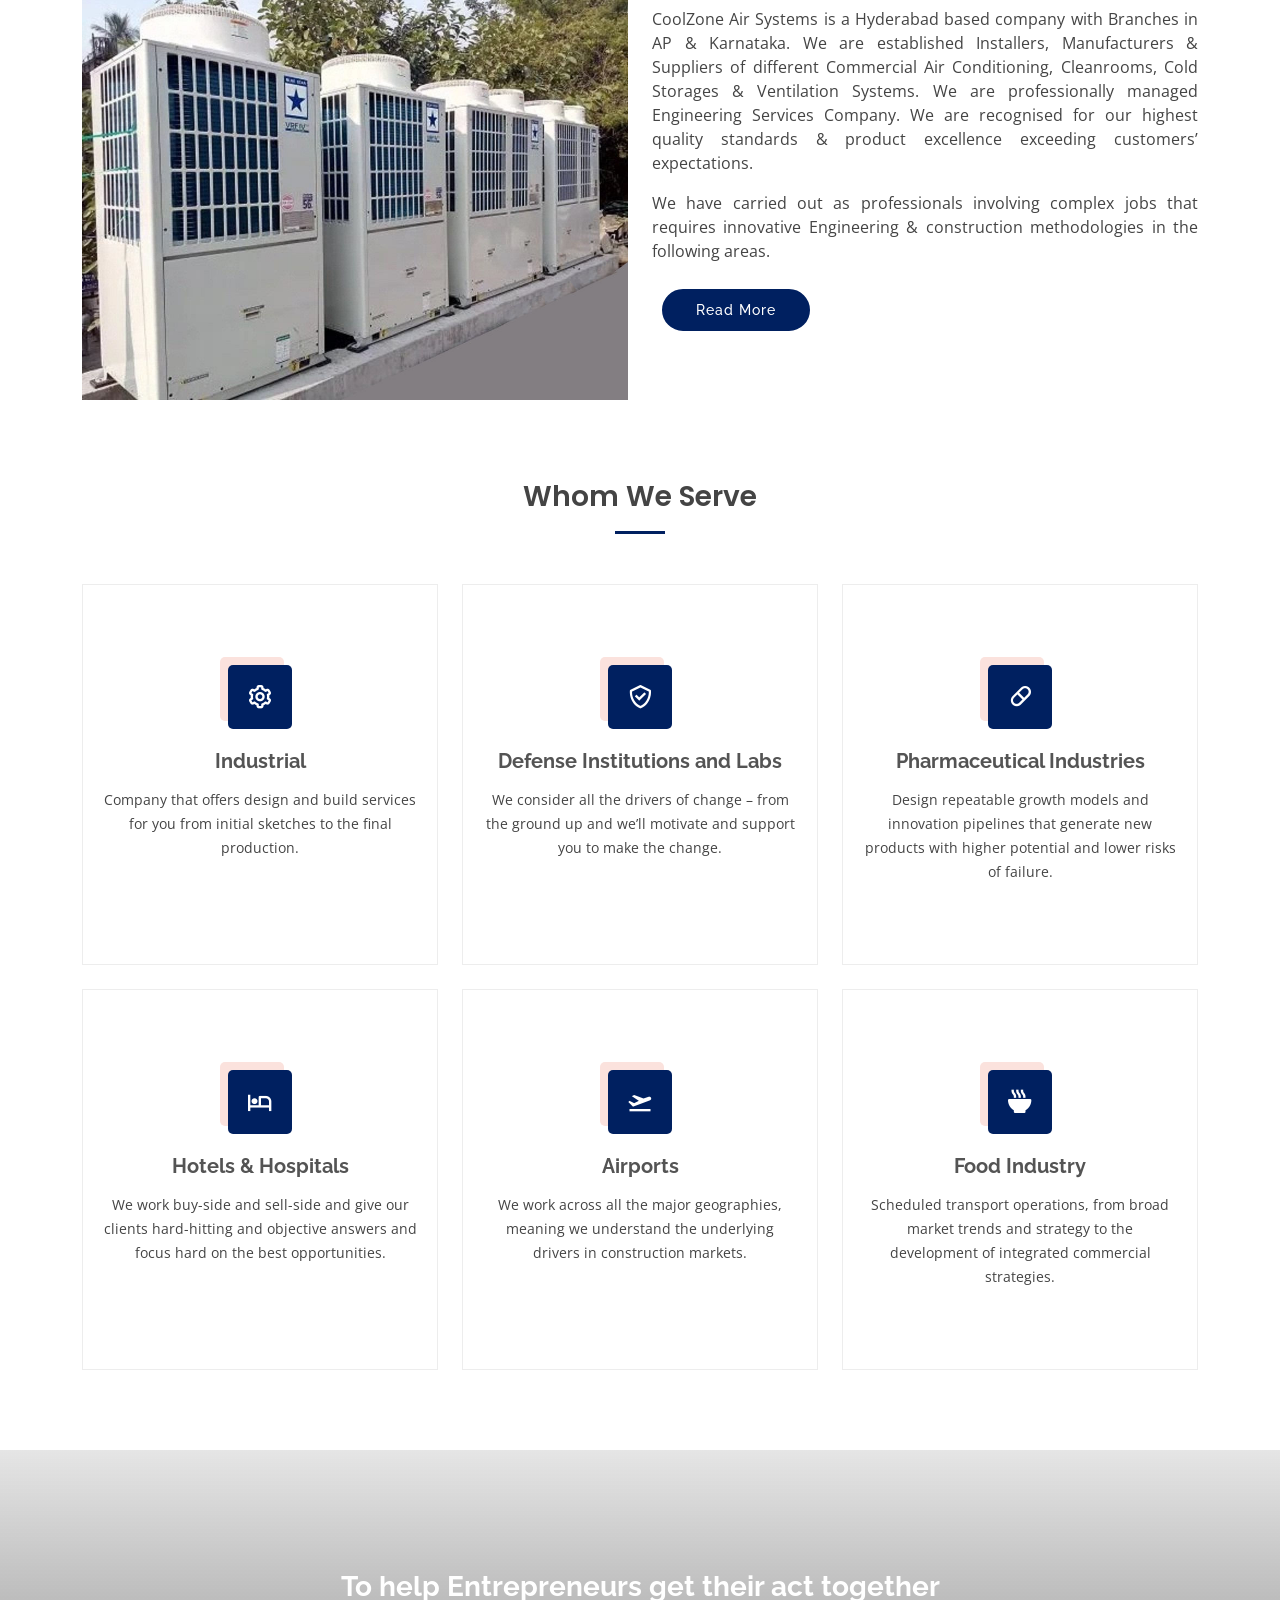
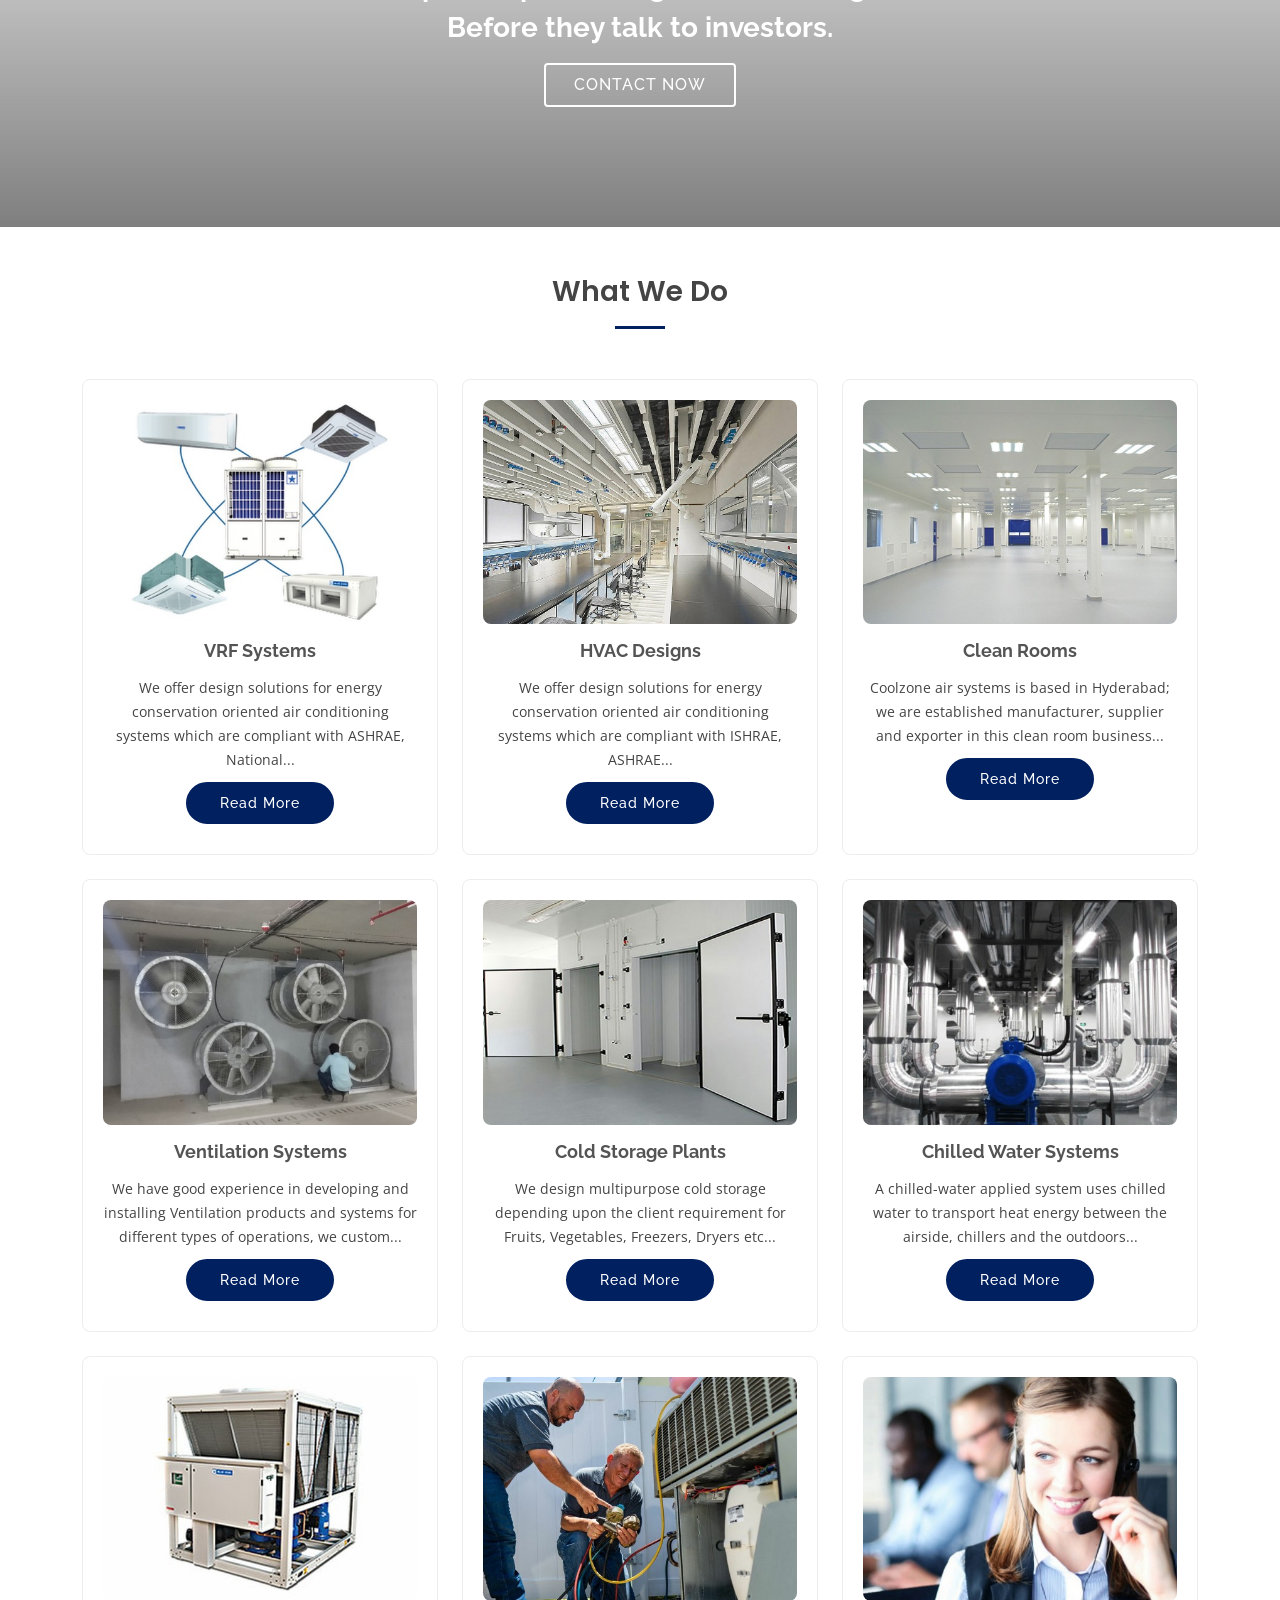
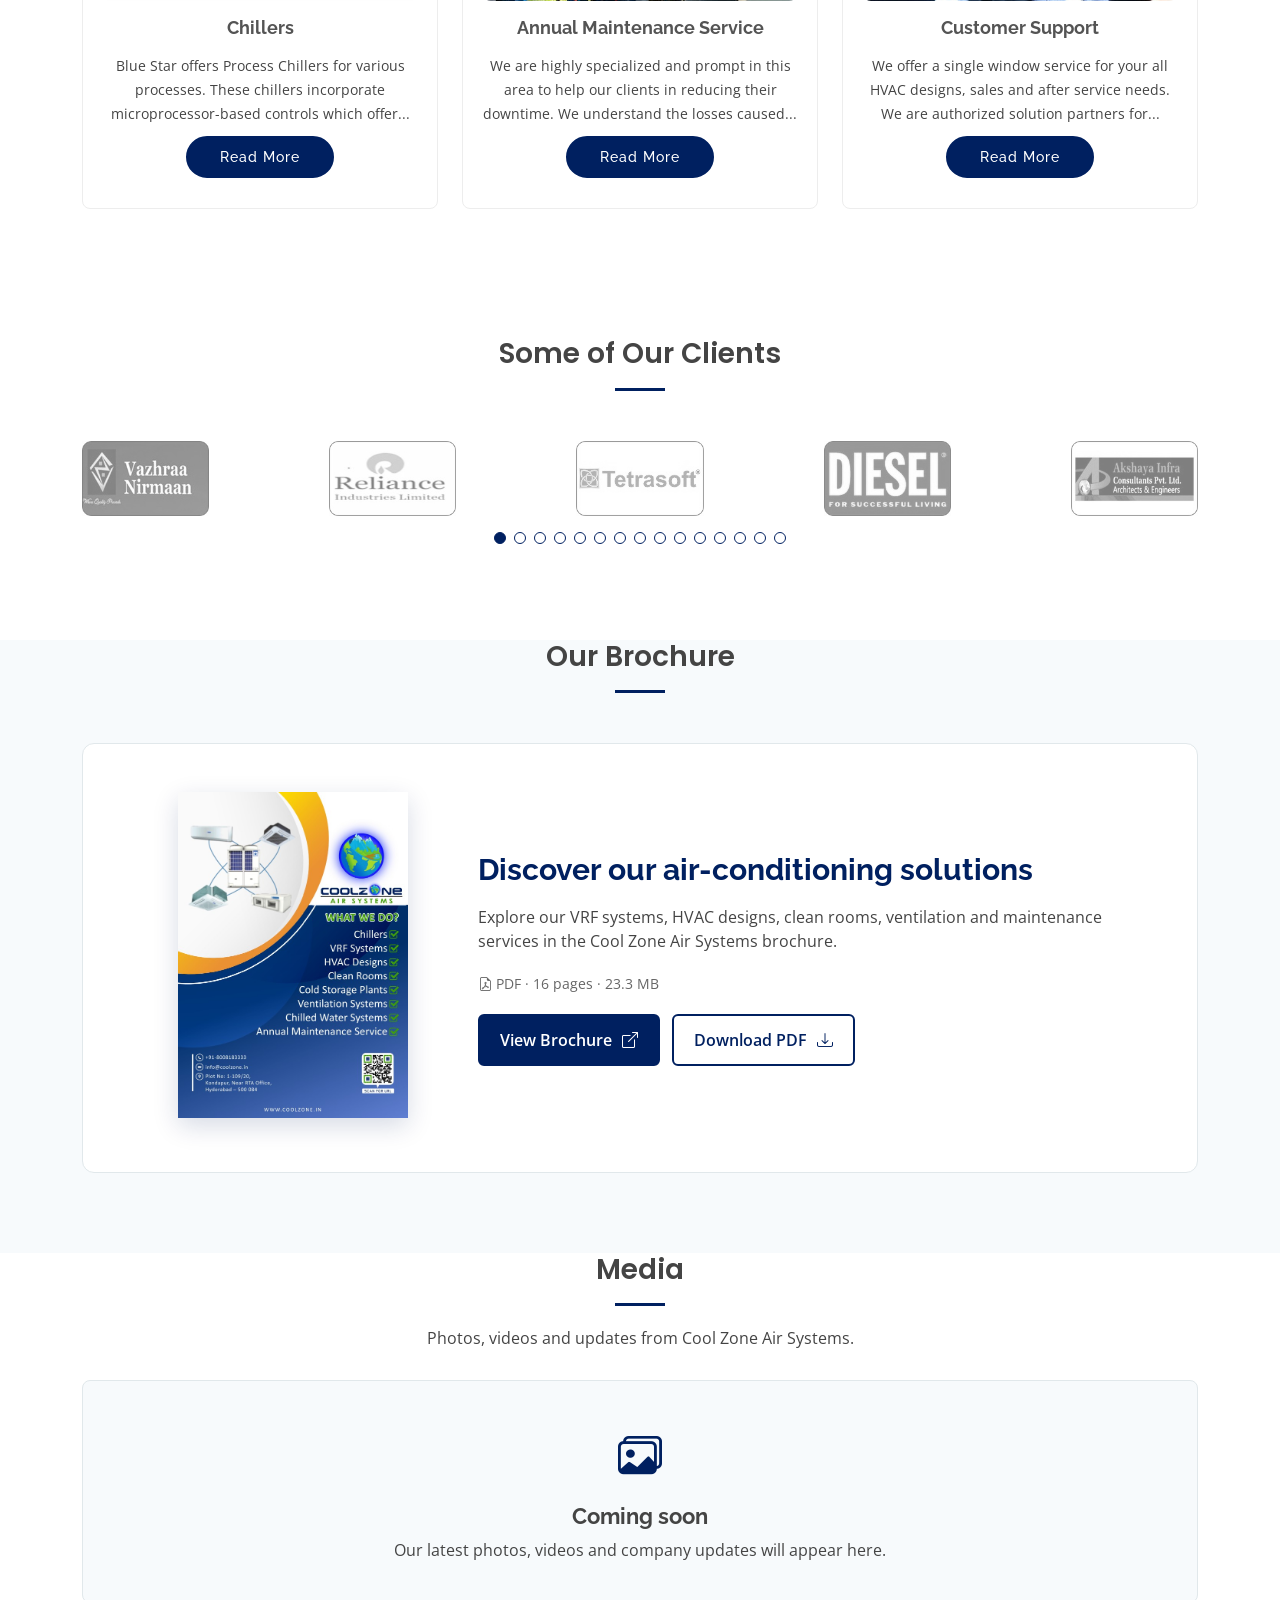
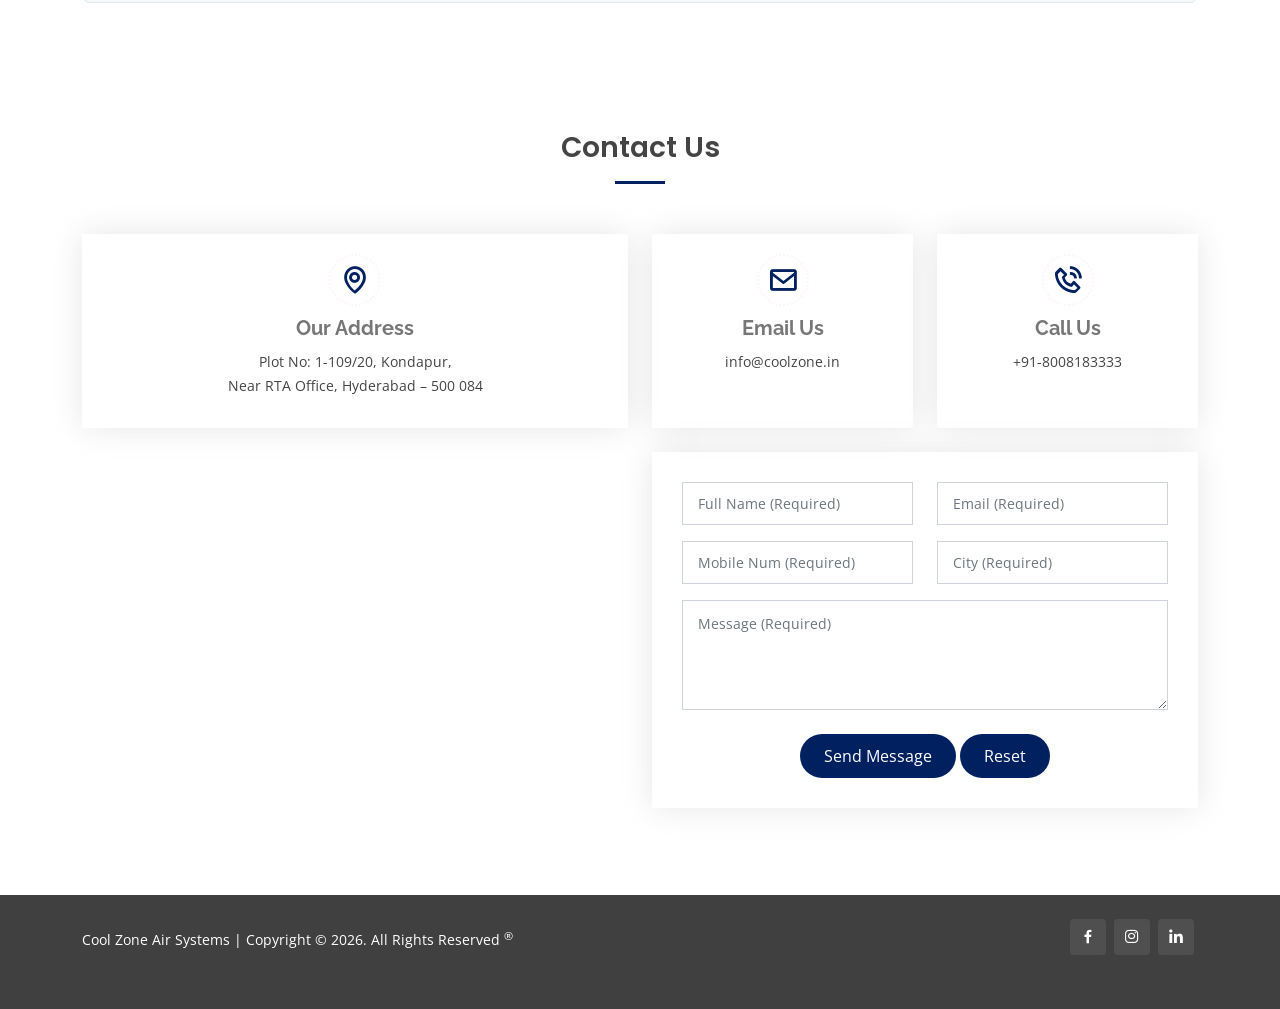
==== commit 1e632cfb: "Add Our Brochure section with PDF preview and download" ====
--- a/index.html
+++ b/index.html
@@ -25,7 +25,7 @@
   <link href="assets/vendor/swiper/swiper-bundle.min.css" rel="stylesheet">
 
   <!-- Template Main CSS File -->
-  <link href="assets/css/style.css?v=20261007-gallery" rel="stylesheet">
+  <link href="assets/css/style.css?v=20261007-brochure" rel="stylesheet">
 
 </head>
 
@@ -459,6 +459,33 @@
 	
 	
 	
+    <!-- ======= Our Brochure Section ======= -->
+    <section id="brochure" class="brochure" aria-labelledby="brochure-title">
+      <div class="container">
+        <div class="section-title">
+          <h2 id="brochure-title">Our Brochure</h2>
+        </div>
+        <div class="brochure-card">
+          <div class="row align-items-center gy-4">
+            <div class="col-md-4 text-center">
+              <a class="brochure-preview" href="assets/documents/cool-zone-brochure.pdf" target="_blank" rel="noopener" aria-label="View Cool Zone brochure (PDF, opens in a new tab)">
+                <img src="assets/img/brochure-cover.jpg" width="600" height="849" alt="Cool Zone Air Systems brochure cover" loading="lazy" decoding="async">
+              </a>
+            </div>
+            <div class="col-md-8">
+              <h3>Discover our air-conditioning solutions</h3>
+              <p>Explore our VRF systems, HVAC designs, clean rooms, ventilation and maintenance services in the Cool Zone Air Systems brochure.</p>
+              <p class="brochure-details"><i class="bi bi-file-earmark-pdf" aria-hidden="true"></i> PDF &middot; 16 pages &middot; 23.3 MB</p>
+              <div class="brochure-actions">
+                <a class="brochure-button" href="assets/documents/cool-zone-brochure.pdf" target="_blank" rel="noopener" aria-label="View brochure (PDF, opens in a new tab)">View Brochure <i class="bi bi-box-arrow-up-right" aria-hidden="true"></i></a>
+                <a class="brochure-button brochure-download" href="assets/documents/cool-zone-brochure.pdf" download="Cool-Zone-Brochure.pdf">Download PDF <i class="bi bi-download" aria-hidden="true"></i></a>
+              </div>
+            </div>
+          </div>
+        </div>
+      </div>
+    </section><!-- End Our Brochure Section -->
+
     <!-- ======= Media Section ======= -->
     <section id="media" class="media" aria-labelledby="media-title">
       <div class="container">
--- a/assets/css/style.css
+++ b/assets/css/style.css
@@ -1524,6 +1524,83 @@
 }
 
 /*--------------------------------------------------------------
+# Our Brochure
+--------------------------------------------------------------*/
+.brochure {
+  background: #f7fafc;
+}
+
+.brochure .brochure-card {
+  padding: clamp(24px, 4vw, 48px);
+  background: #fff;
+  border: 1px solid #e1e8eb;
+  border-radius: 12px;
+}
+
+.brochure .brochure-preview {
+  display: inline-block;
+  max-width: 100%;
+}
+
+.brochure .brochure-preview img {
+  display: block;
+  width: 230px;
+  max-width: 100%;
+  height: auto;
+  box-shadow: 0 8px 24px rgba(0, 32, 96, 0.16);
+}
+
+.brochure h3 {
+  color: #002060;
+  font-size: clamp(24px, 2.5vw, 30px);
+  font-weight: 700;
+  line-height: 1.3;
+  margin-bottom: 16px;
+}
+
+.brochure .brochure-details {
+  color: #666;
+  font-size: 14px;
+  margin: 20px 0;
+}
+
+.brochure .brochure-actions {
+  display: flex;
+  flex-wrap: wrap;
+  gap: 12px;
+}
+
+.brochure .brochure-button {
+  display: inline-flex;
+  align-items: center;
+  justify-content: center;
+  gap: 10px;
+  min-height: 48px;
+  padding: 12px 20px;
+  border: 2px solid #002060;
+  border-radius: 6px;
+  background: #002060;
+  color: #fff;
+  font-weight: 600;
+}
+
+.brochure .brochure-download {
+  background: #fff;
+  color: #002060;
+}
+
+.brochure .brochure-button:hover {
+  background: #003584;
+  border-color: #003584;
+  color: #fff;
+}
+
+.brochure a:focus-visible {
+  outline: 3px solid #3e9f00;
+  outline-offset: 4px;
+}
+
+/*--------------------------------------------------------------
 # Media
 --------------------------------------------------------------*/
 .media .media-placeholder {
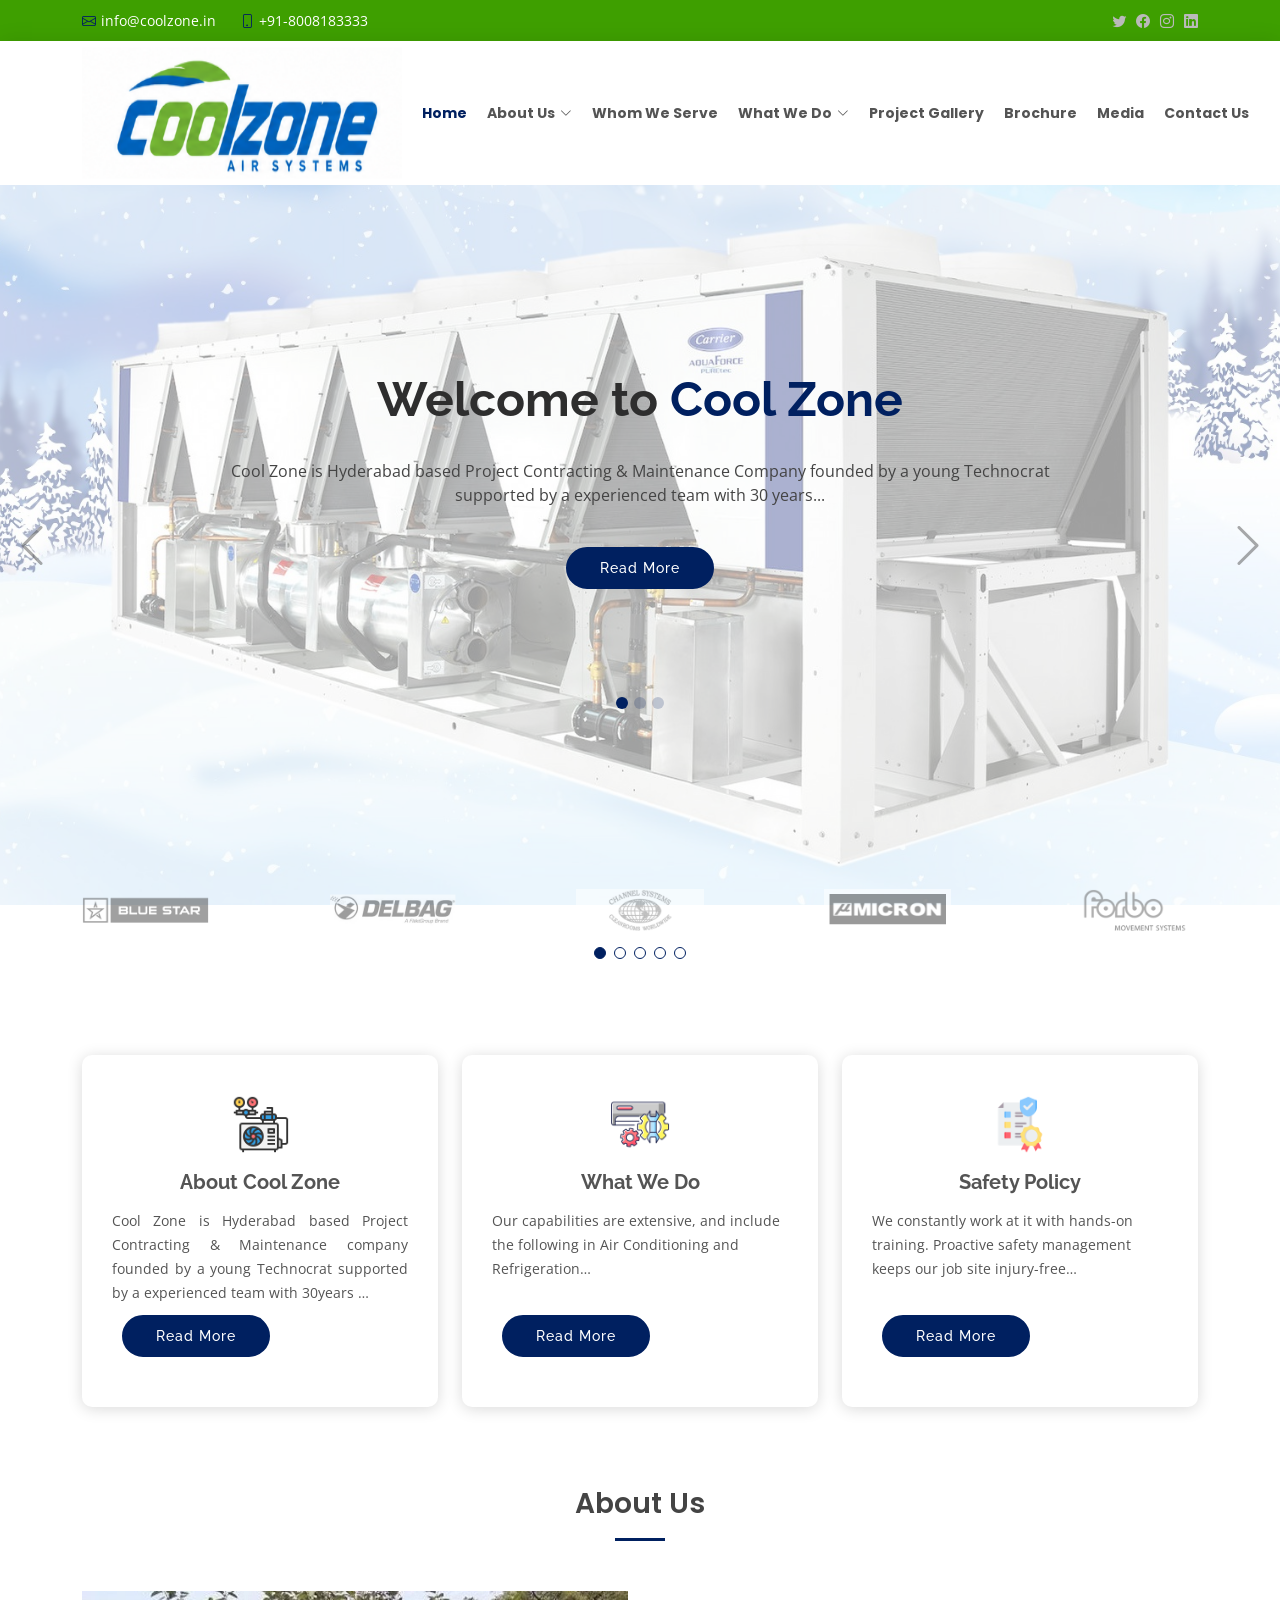
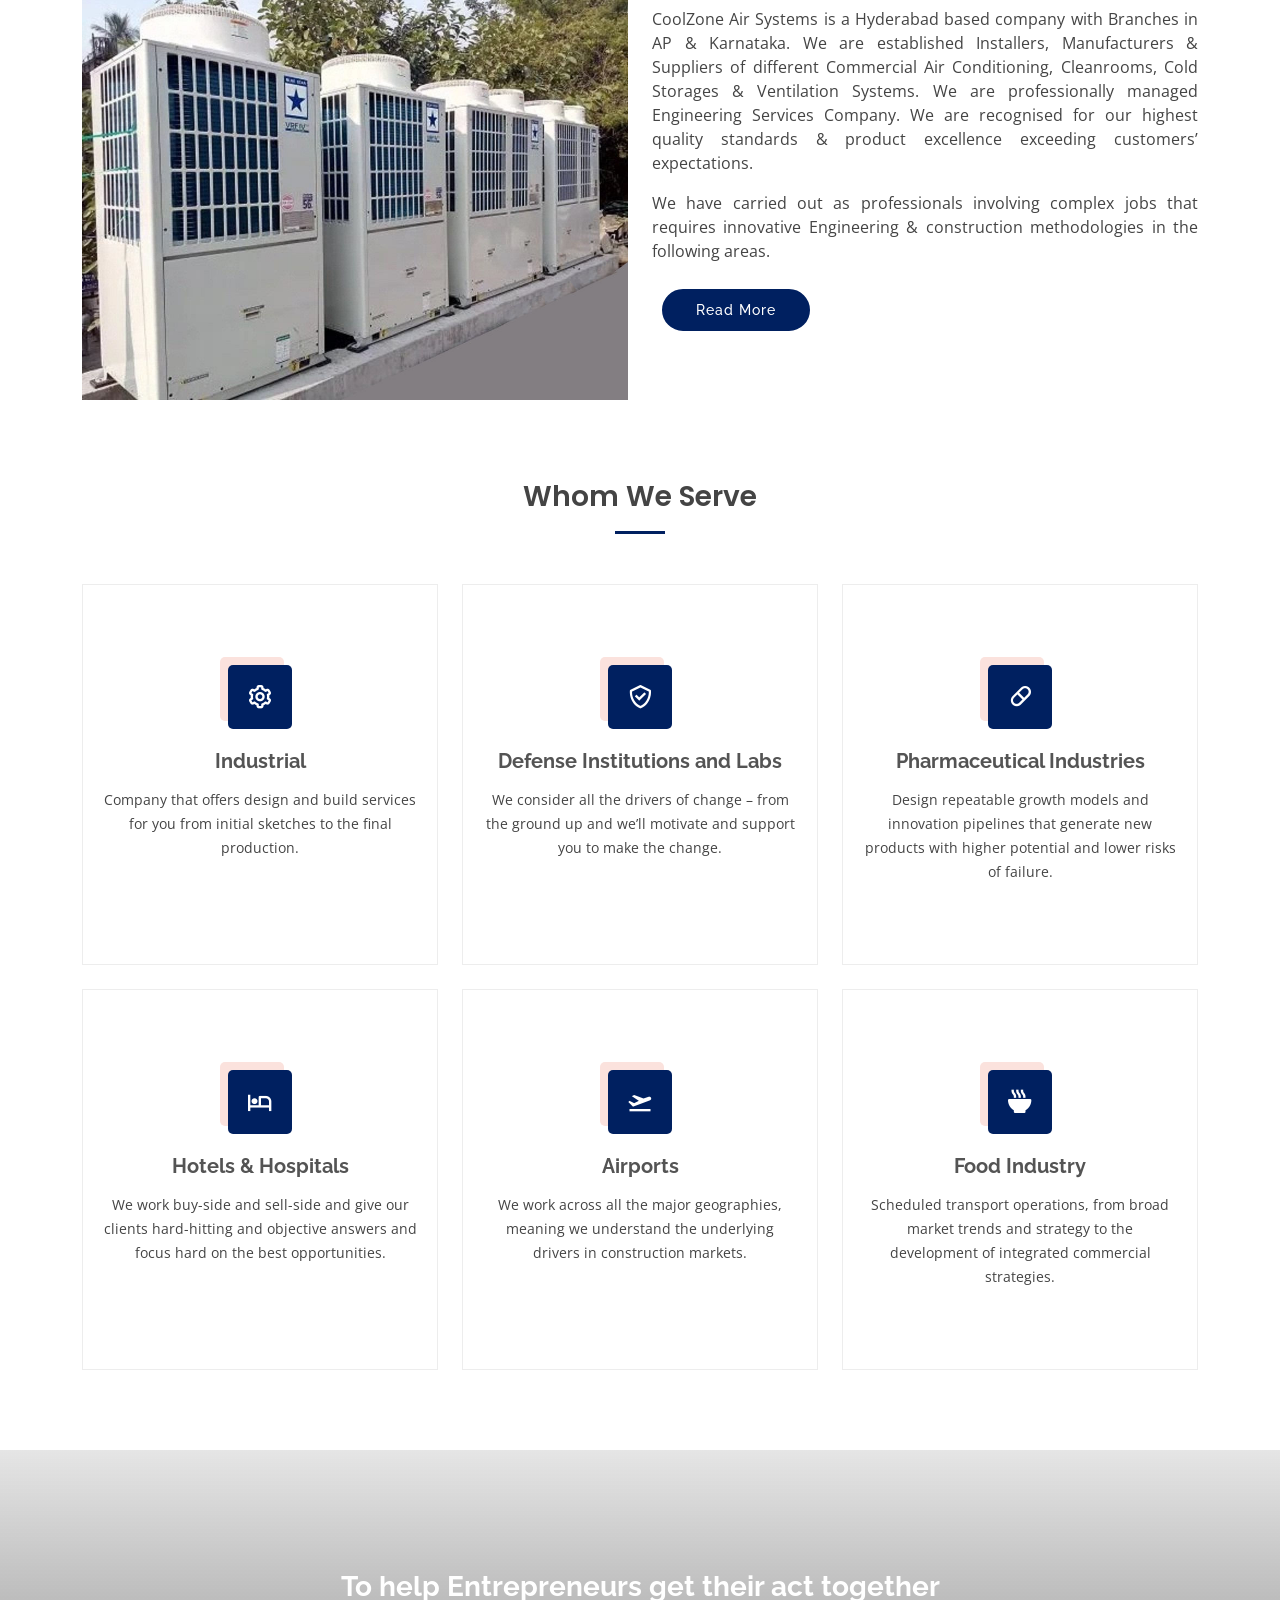
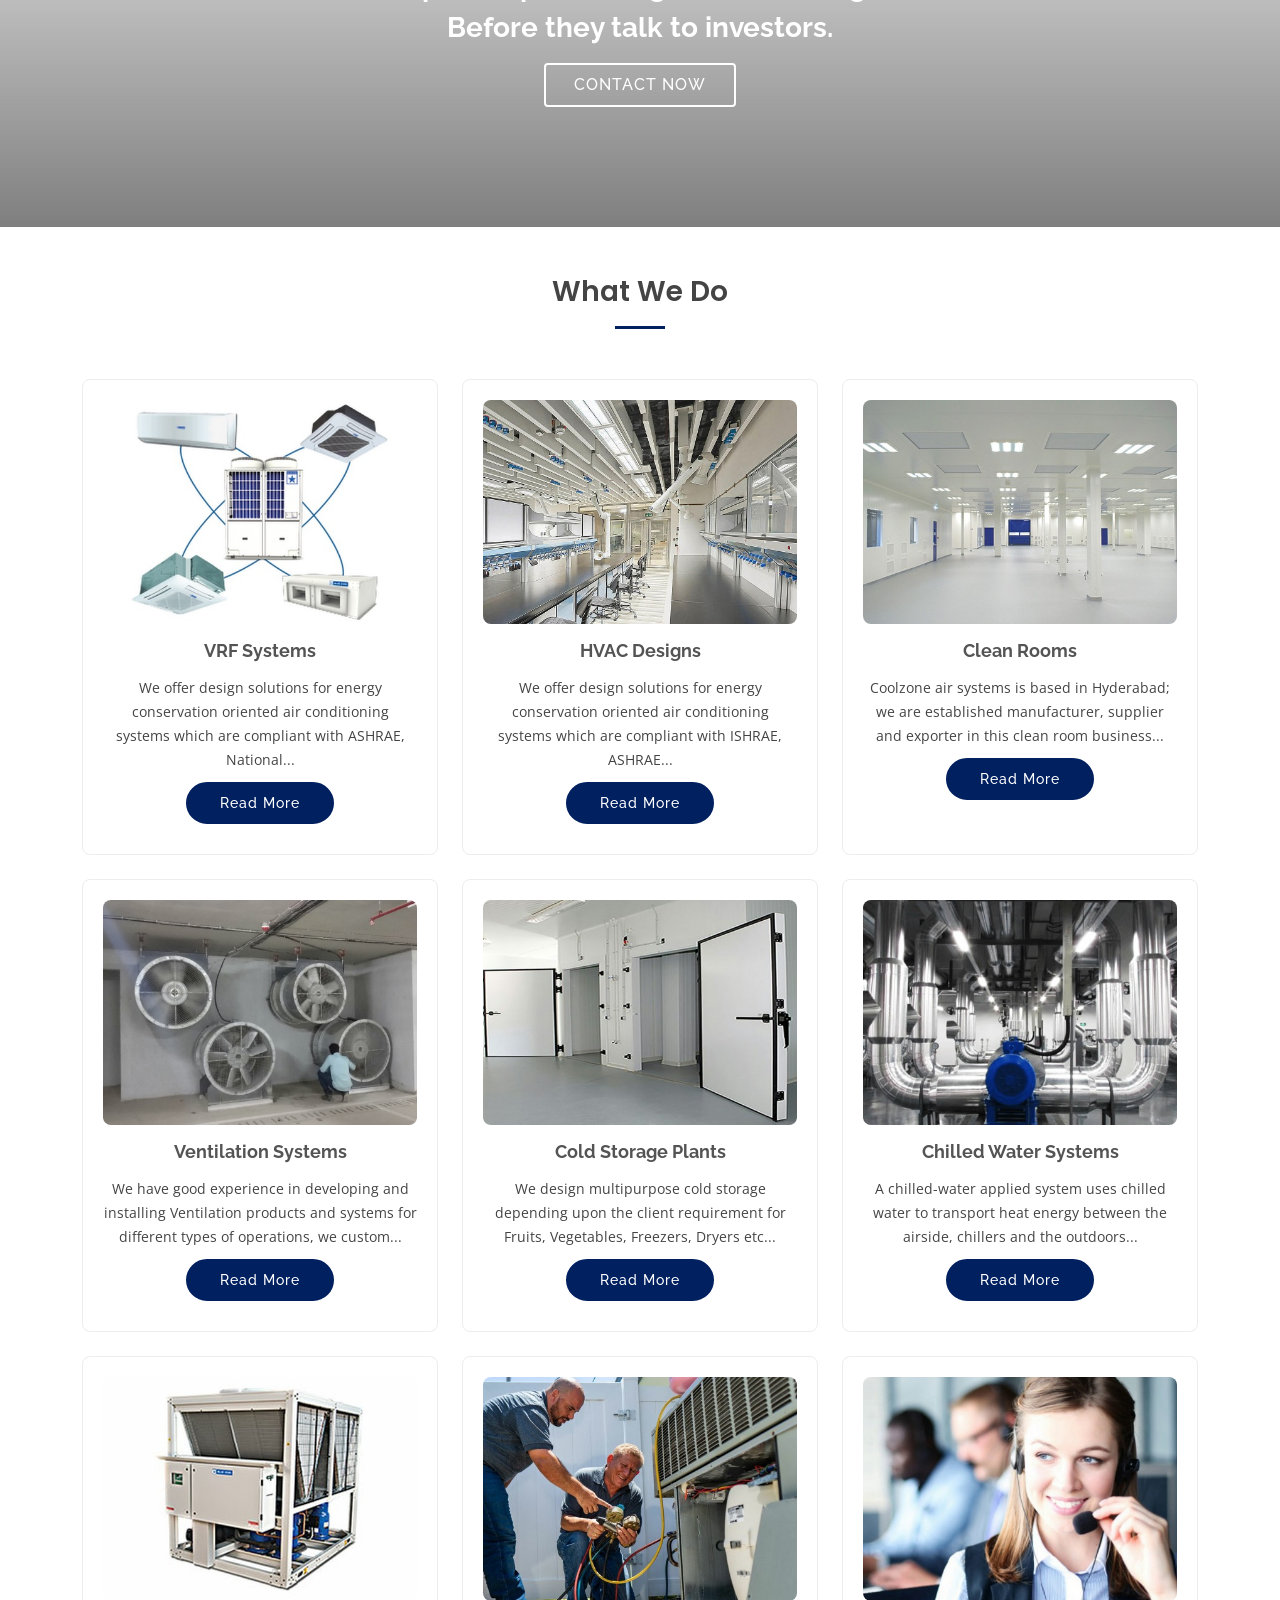
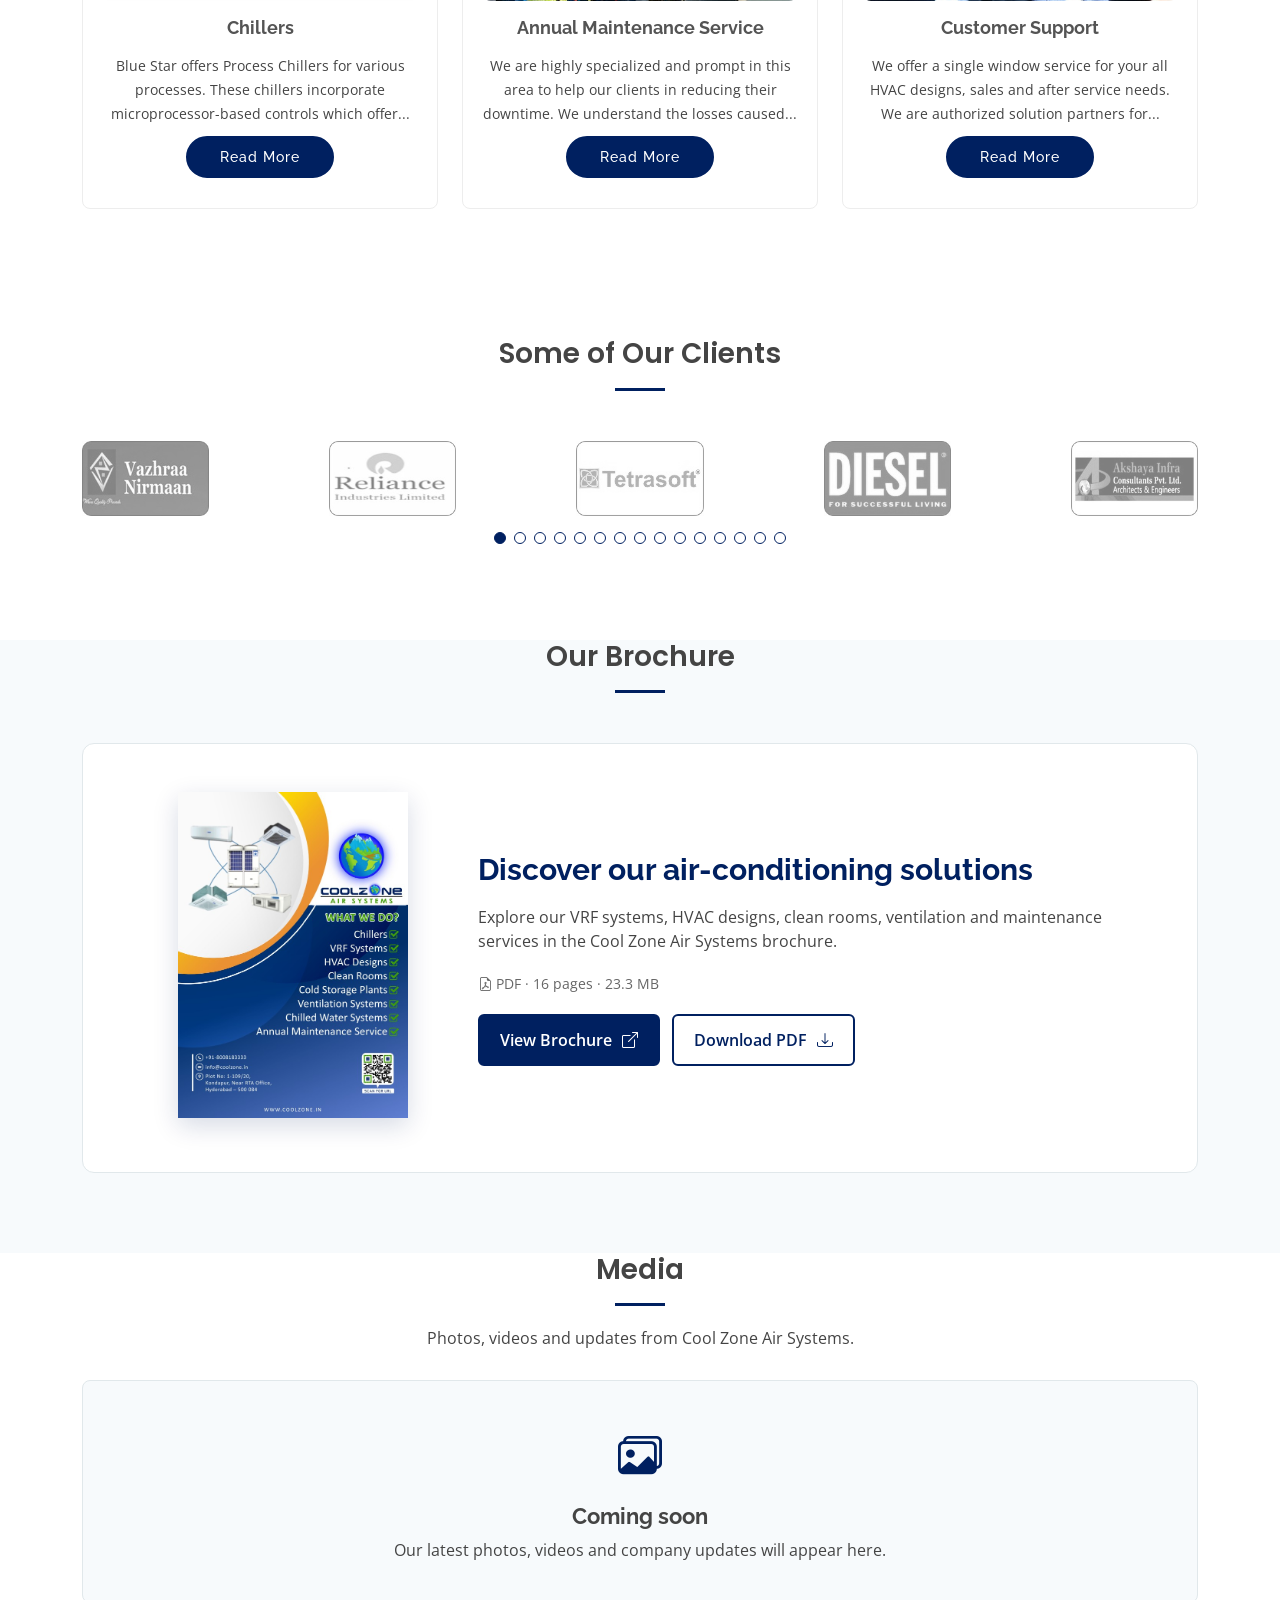
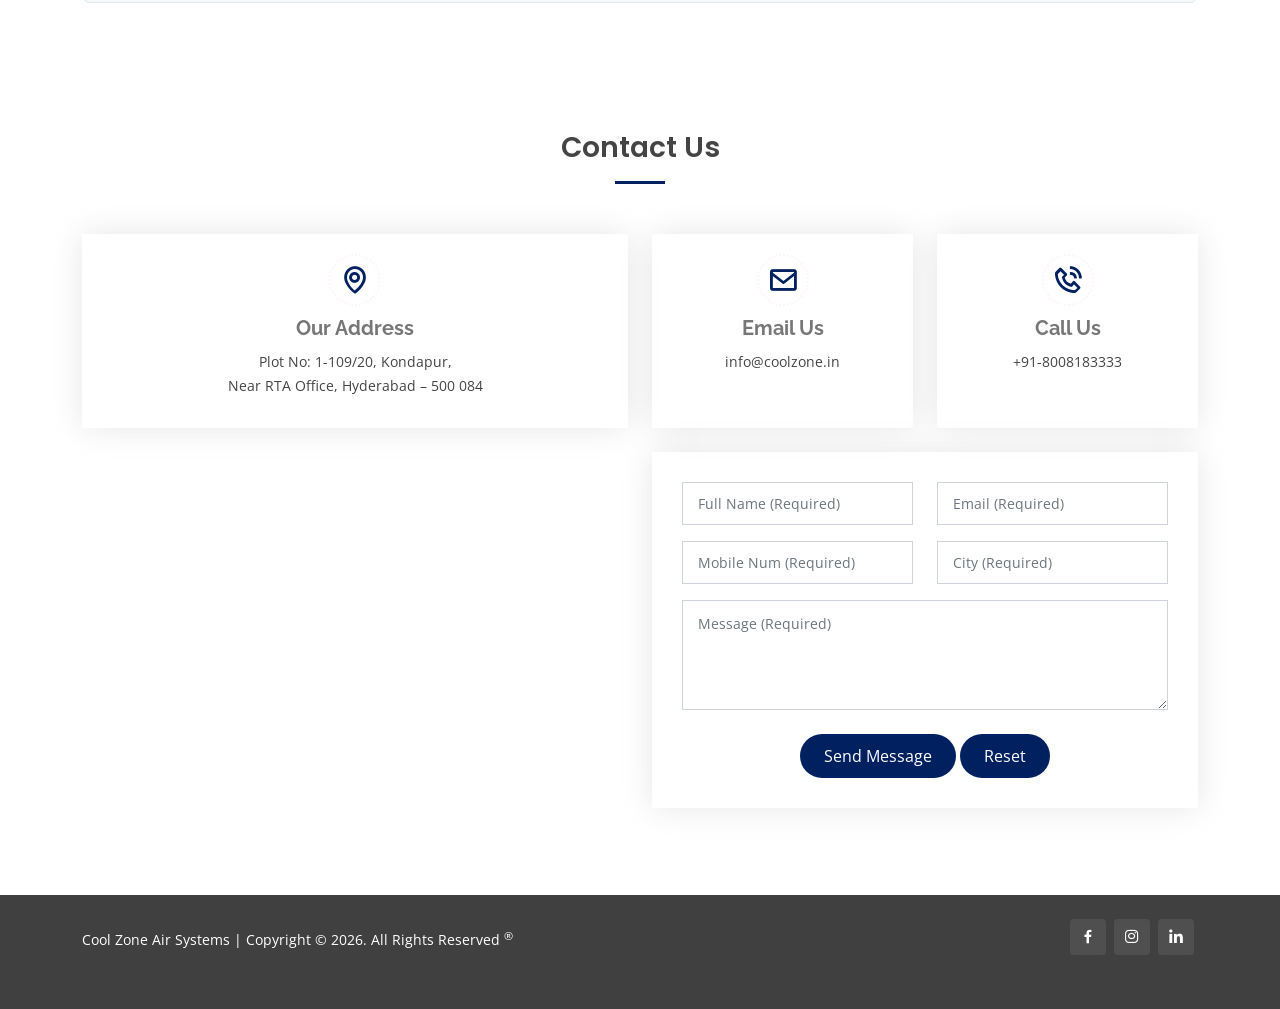
==== commit 09c0e304: "Add Brochure link to site navigation" ====
--- a/index.html
+++ b/index.html
@@ -83,6 +83,7 @@
             </ul>
           </li>
           <li><a class="nav-link" href="gallery.html">Project Gallery</a></li>
+          <li><a class="nav-link scrollto" href="#brochure">Brochure</a></li>
           <li><a class="nav-link scrollto" href="#media">Media</a></li>
           <li><a class="nav-link scrollto" href="#contact">Contact Us</a></li>
         </ul>
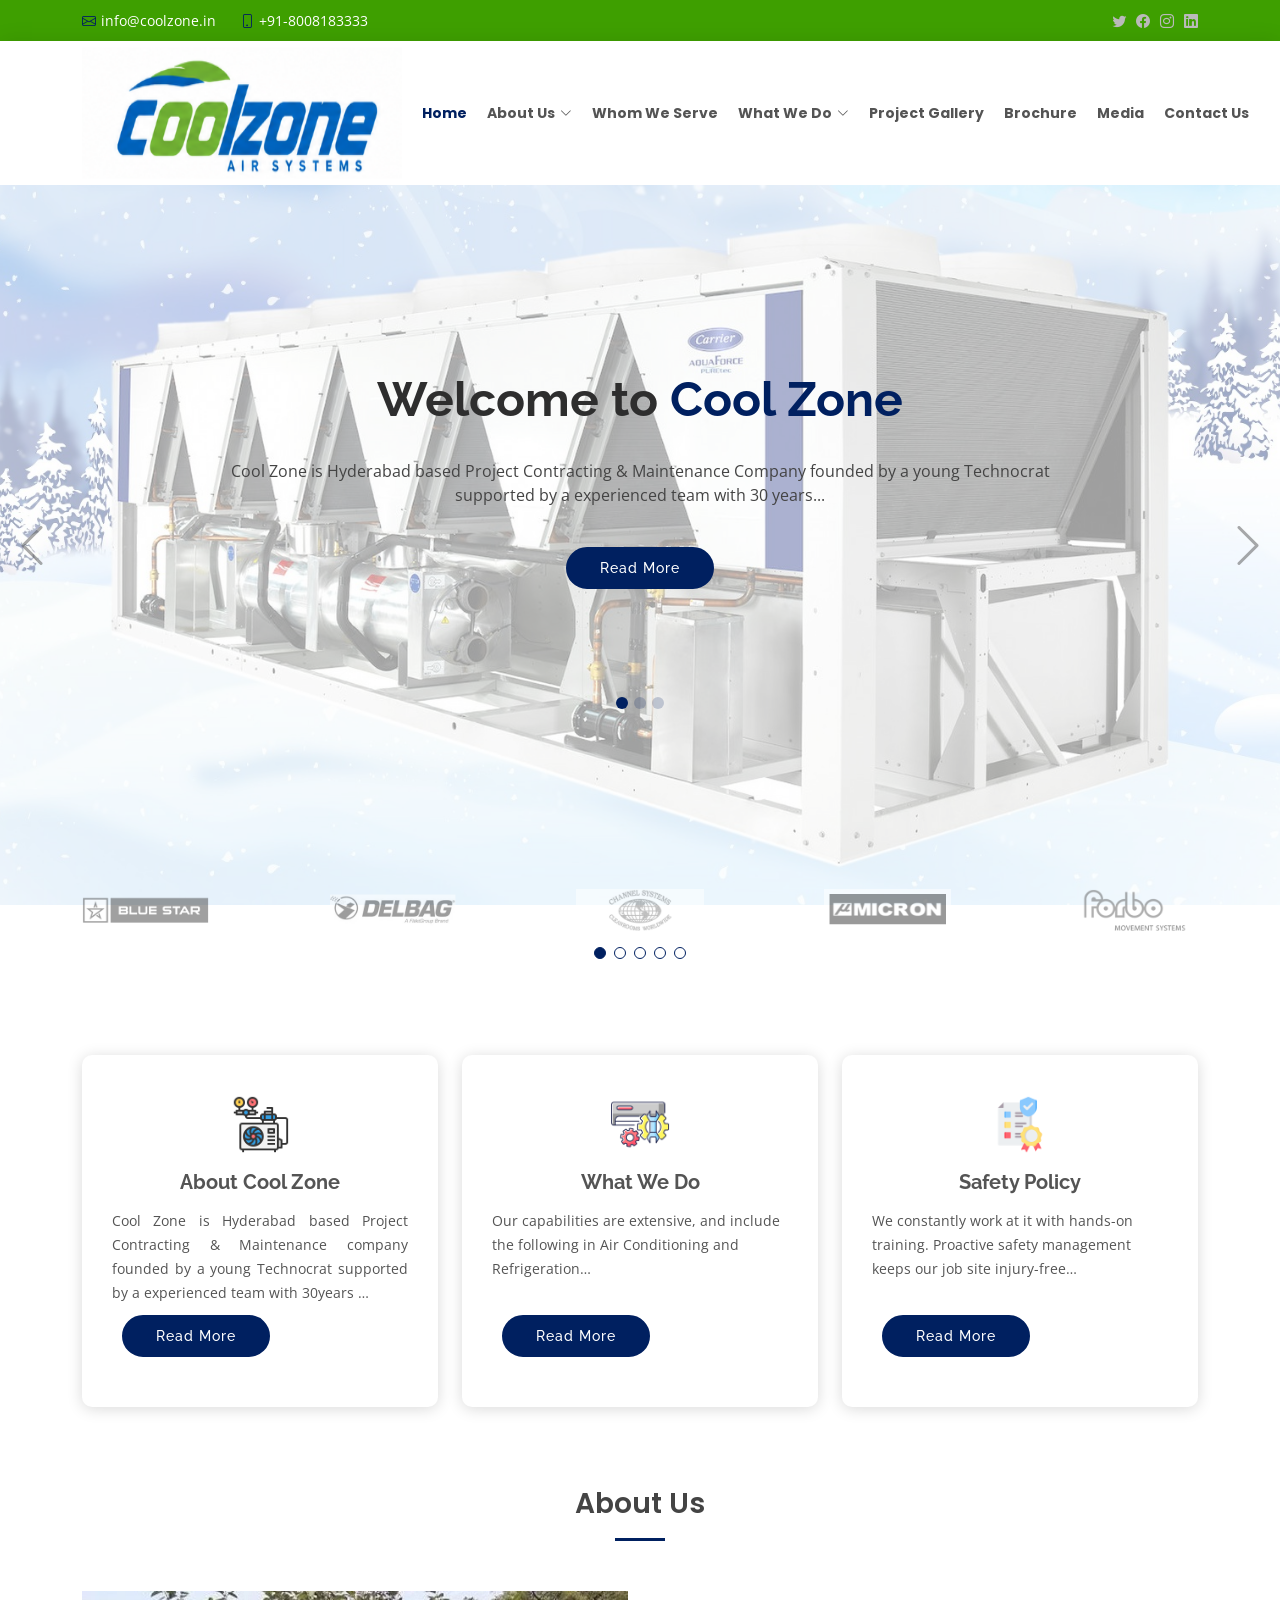
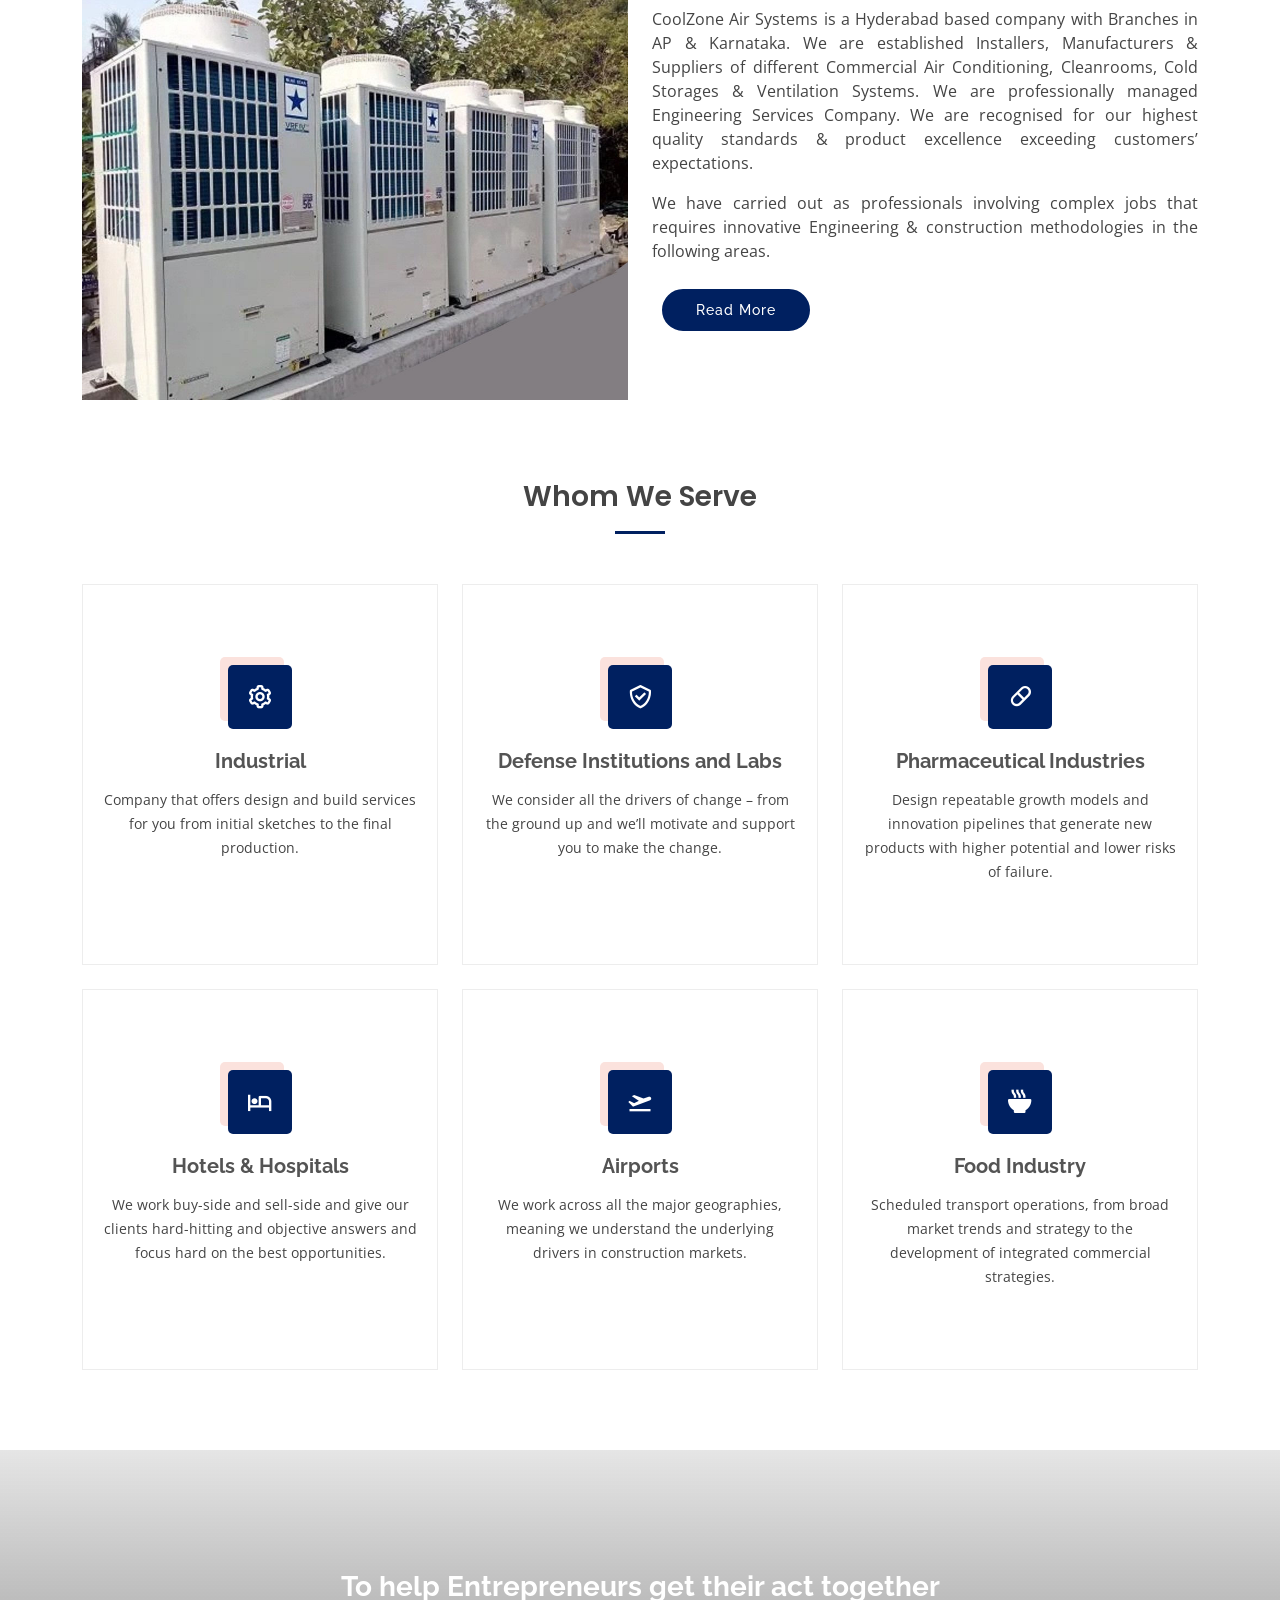
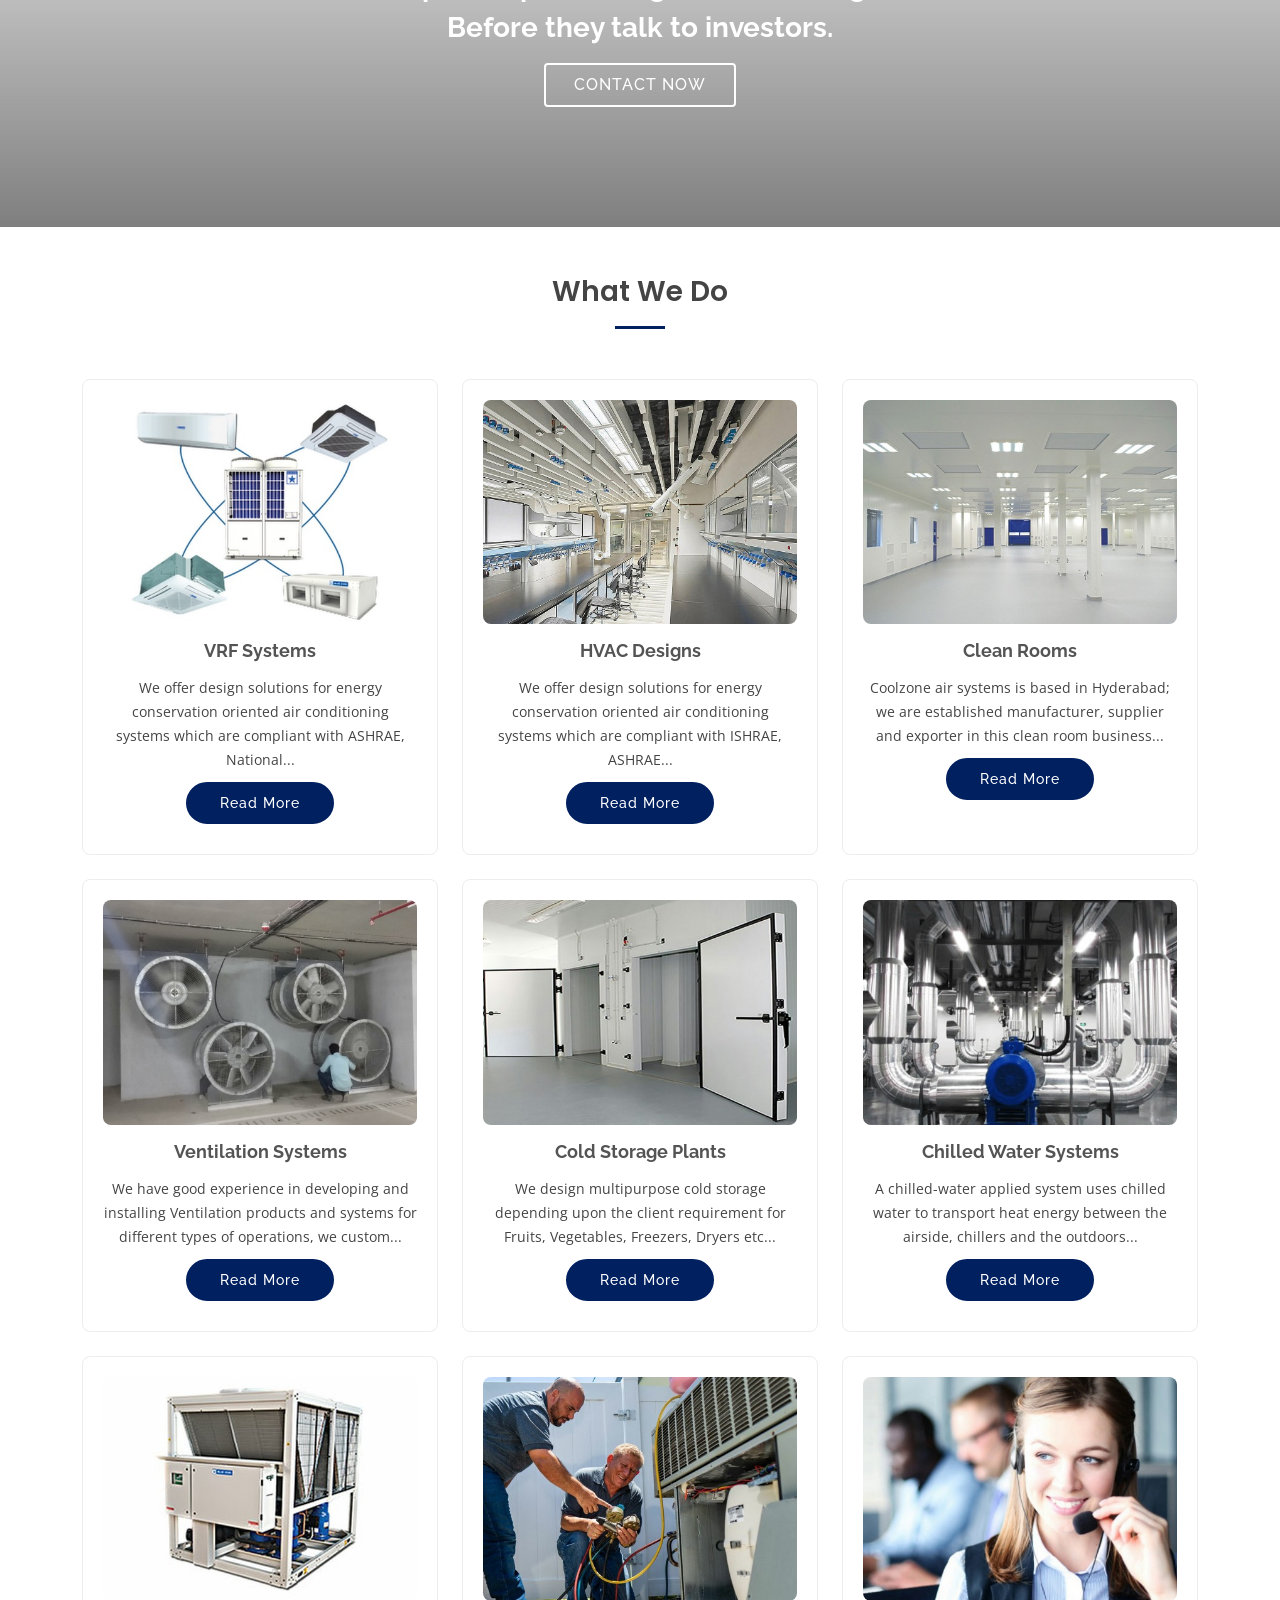
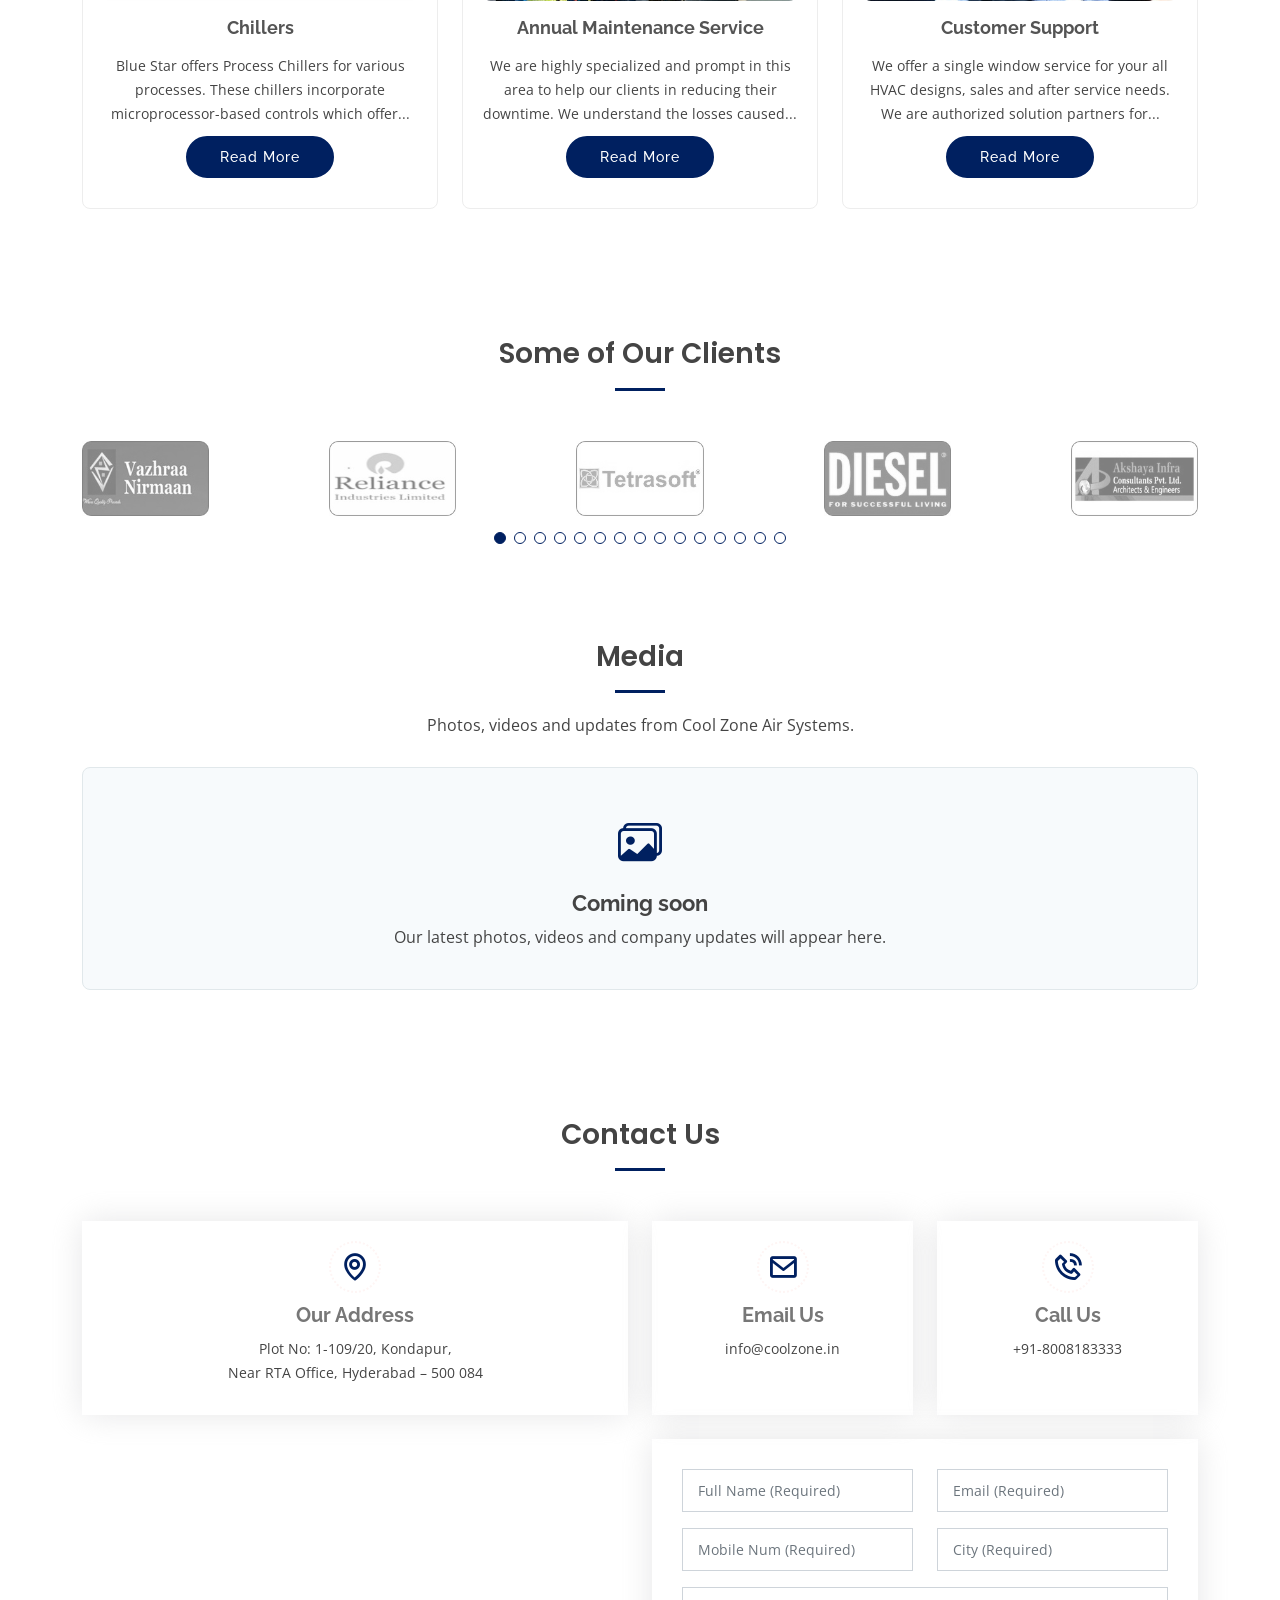
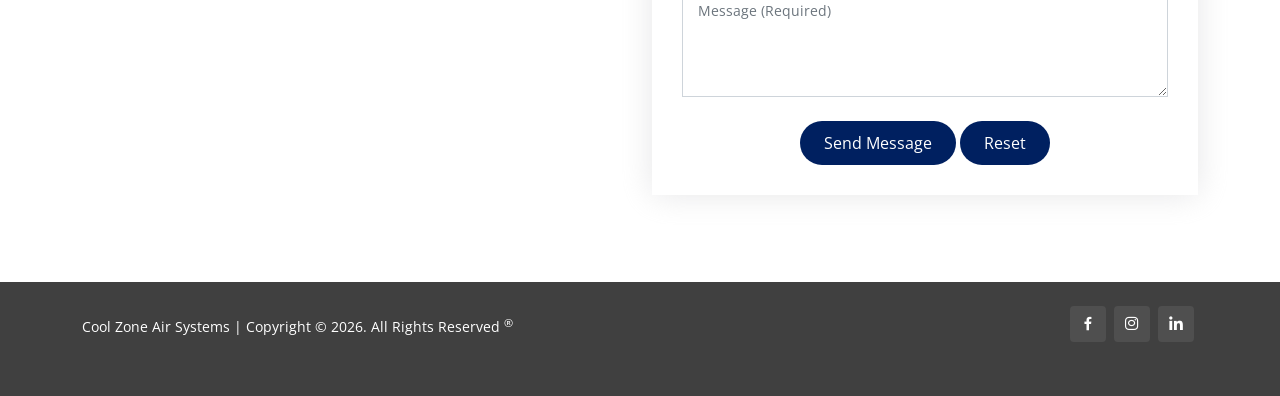
==== commit 02e4ffa2: "Create interactive brochure book with page turns and sound" ====
--- a/index.html
+++ b/index.html
@@ -25,7 +25,7 @@
   <link href="assets/vendor/swiper/swiper-bundle.min.css" rel="stylesheet">
 
   <!-- Template Main CSS File -->
-  <link href="assets/css/style.css?v=20261007-brochure" rel="stylesheet">
+  <link href="assets/css/style.css?v=20261008-reader" rel="stylesheet">
 
 </head>
 
@@ -83,7 +83,7 @@
             </ul>
           </li>
           <li><a class="nav-link" href="gallery.html">Project Gallery</a></li>
-          <li><a class="nav-link scrollto" href="#brochure">Brochure</a></li>
+          <li><a class="nav-link" href="brochure.html">Brochure</a></li>
           <li><a class="nav-link scrollto" href="#media">Media</a></li>
           <li><a class="nav-link scrollto" href="#contact">Contact Us</a></li>
         </ul>
@@ -460,33 +460,6 @@
 	
 	
 	
-    <!-- ======= Our Brochure Section ======= -->
-    <section id="brochure" class="brochure" aria-labelledby="brochure-title">
-      <div class="container">
-        <div class="section-title">
-          <h2 id="brochure-title">Our Brochure</h2>
-        </div>
-        <div class="brochure-card">
-          <div class="row align-items-center gy-4">
-            <div class="col-md-4 text-center">
-              <a class="brochure-preview" href="assets/documents/cool-zone-brochure.pdf" target="_blank" rel="noopener" aria-label="View Cool Zone brochure (PDF, opens in a new tab)">
-                <img src="assets/img/brochure-cover.jpg" width="600" height="849" alt="Cool Zone Air Systems brochure cover" loading="lazy" decoding="async">
-              </a>
-            </div>
-            <div class="col-md-8">
-              <h3>Discover our air-conditioning solutions</h3>
-              <p>Explore our VRF systems, HVAC designs, clean rooms, ventilation and maintenance services in the Cool Zone Air Systems brochure.</p>
-              <p class="brochure-details"><i class="bi bi-file-earmark-pdf" aria-hidden="true"></i> PDF &middot; 16 pages &middot; 23.3 MB</p>
-              <div class="brochure-actions">
-                <a class="brochure-button" href="assets/documents/cool-zone-brochure.pdf" target="_blank" rel="noopener" aria-label="View brochure (PDF, opens in a new tab)">View Brochure <i class="bi bi-box-arrow-up-right" aria-hidden="true"></i></a>
-                <a class="brochure-button brochure-download" href="assets/documents/cool-zone-brochure.pdf" download="Cool-Zone-Brochure.pdf">Download PDF <i class="bi bi-download" aria-hidden="true"></i></a>
-              </div>
-            </div>
-          </div>
-        </div>
-      </div>
-    </section><!-- End Our Brochure Section -->
-
     <!-- ======= Media Section ======= -->
     <section id="media" class="media" aria-labelledby="media-title">
       <div class="container">
--- a/assets/css/style.css
+++ b/assets/css/style.css
@@ -1524,83 +1524,6 @@
 }
 
 /*--------------------------------------------------------------
-# Our Brochure
---------------------------------------------------------------*/
-.brochure {
-  background: #f7fafc;
-}
-
-.brochure .brochure-card {
-  padding: clamp(24px, 4vw, 48px);
-  background: #fff;
-  border: 1px solid #e1e8eb;
-  border-radius: 12px;
-}
-
-.brochure .brochure-preview {
-  display: inline-block;
-  max-width: 100%;
-}
-
-.brochure .brochure-preview img {
-  display: block;
-  width: 230px;
-  max-width: 100%;
-  height: auto;
-  box-shadow: 0 8px 24px rgba(0, 32, 96, 0.16);
-}
-
-.brochure h3 {
-  color: #002060;
-  font-size: clamp(24px, 2.5vw, 30px);
-  font-weight: 700;
-  line-height: 1.3;
-  margin-bottom: 16px;
-}
-
-.brochure .brochure-details {
-  color: #666;
-  font-size: 14px;
-  margin: 20px 0;
-}
-
-.brochure .brochure-actions {
-  display: flex;
-  flex-wrap: wrap;
-  gap: 12px;
-}
-
-.brochure .brochure-button {
-  display: inline-flex;
-  align-items: center;
-  justify-content: center;
-  gap: 10px;
-  min-height: 48px;
-  padding: 12px 20px;
-  border: 2px solid #002060;
-  border-radius: 6px;
-  background: #002060;
-  color: #fff;
-  font-weight: 600;
-}
-
-.brochure .brochure-download {
-  background: #fff;
-  color: #002060;
-}
-
-.brochure .brochure-button:hover {
-  background: #003584;
-  border-color: #003584;
-  color: #fff;
-}
-
-.brochure a:focus-visible {
-  outline: 3px solid #3e9f00;
-  outline-offset: 4px;
-}
-
-/*--------------------------------------------------------------
 # Media
 --------------------------------------------------------------*/
 .media .media-placeholder {
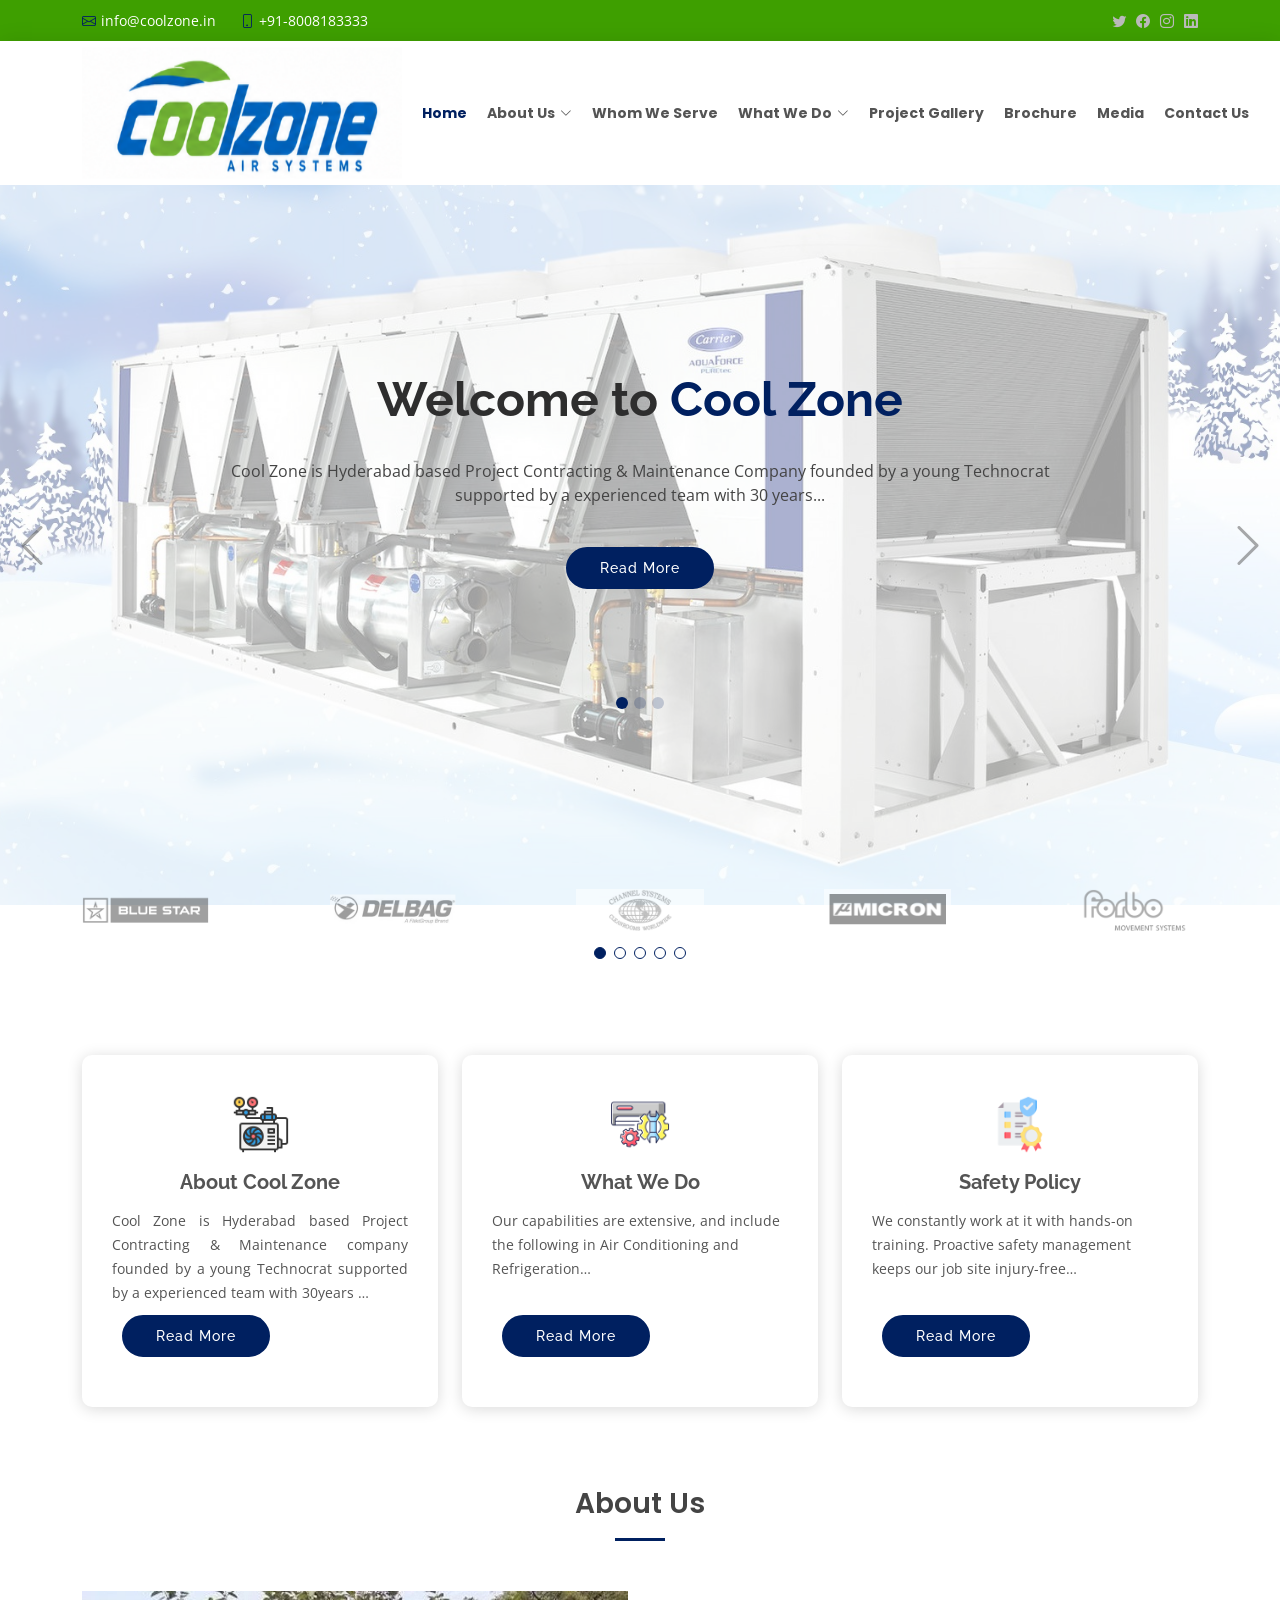
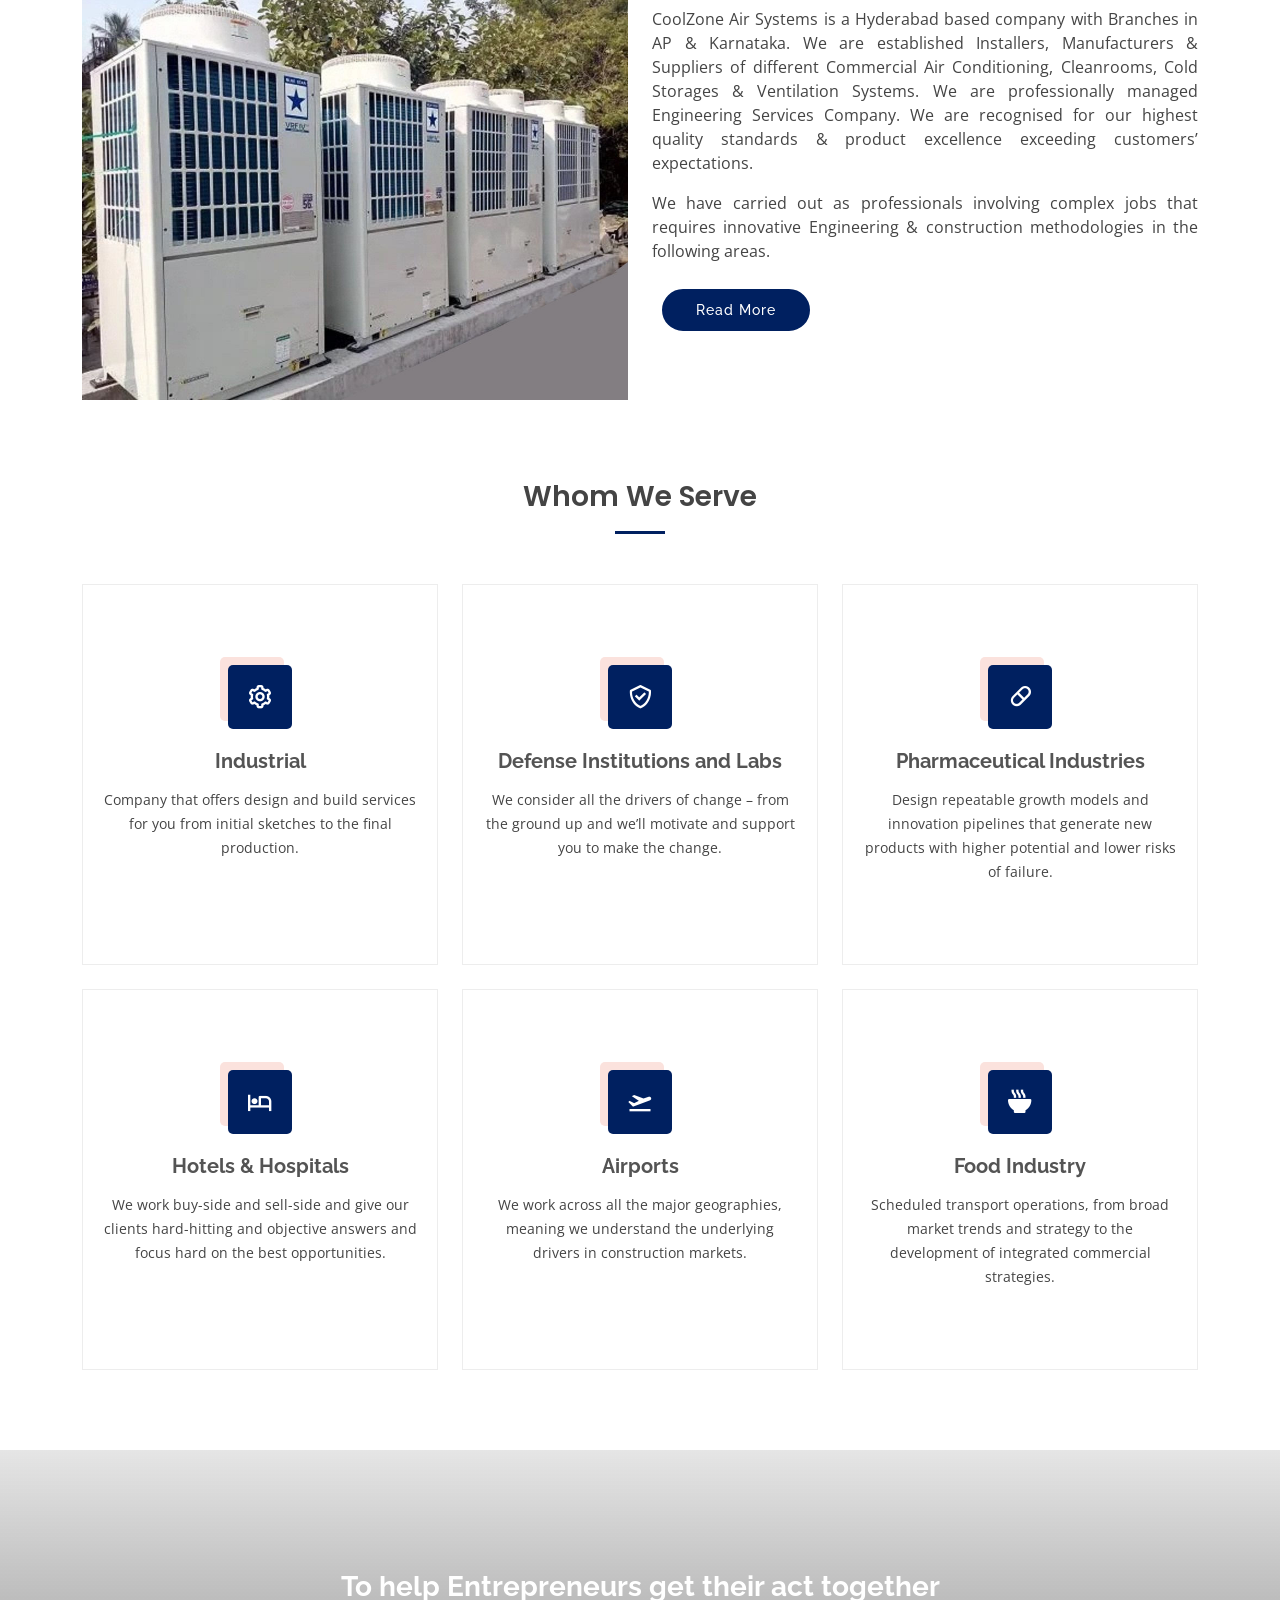
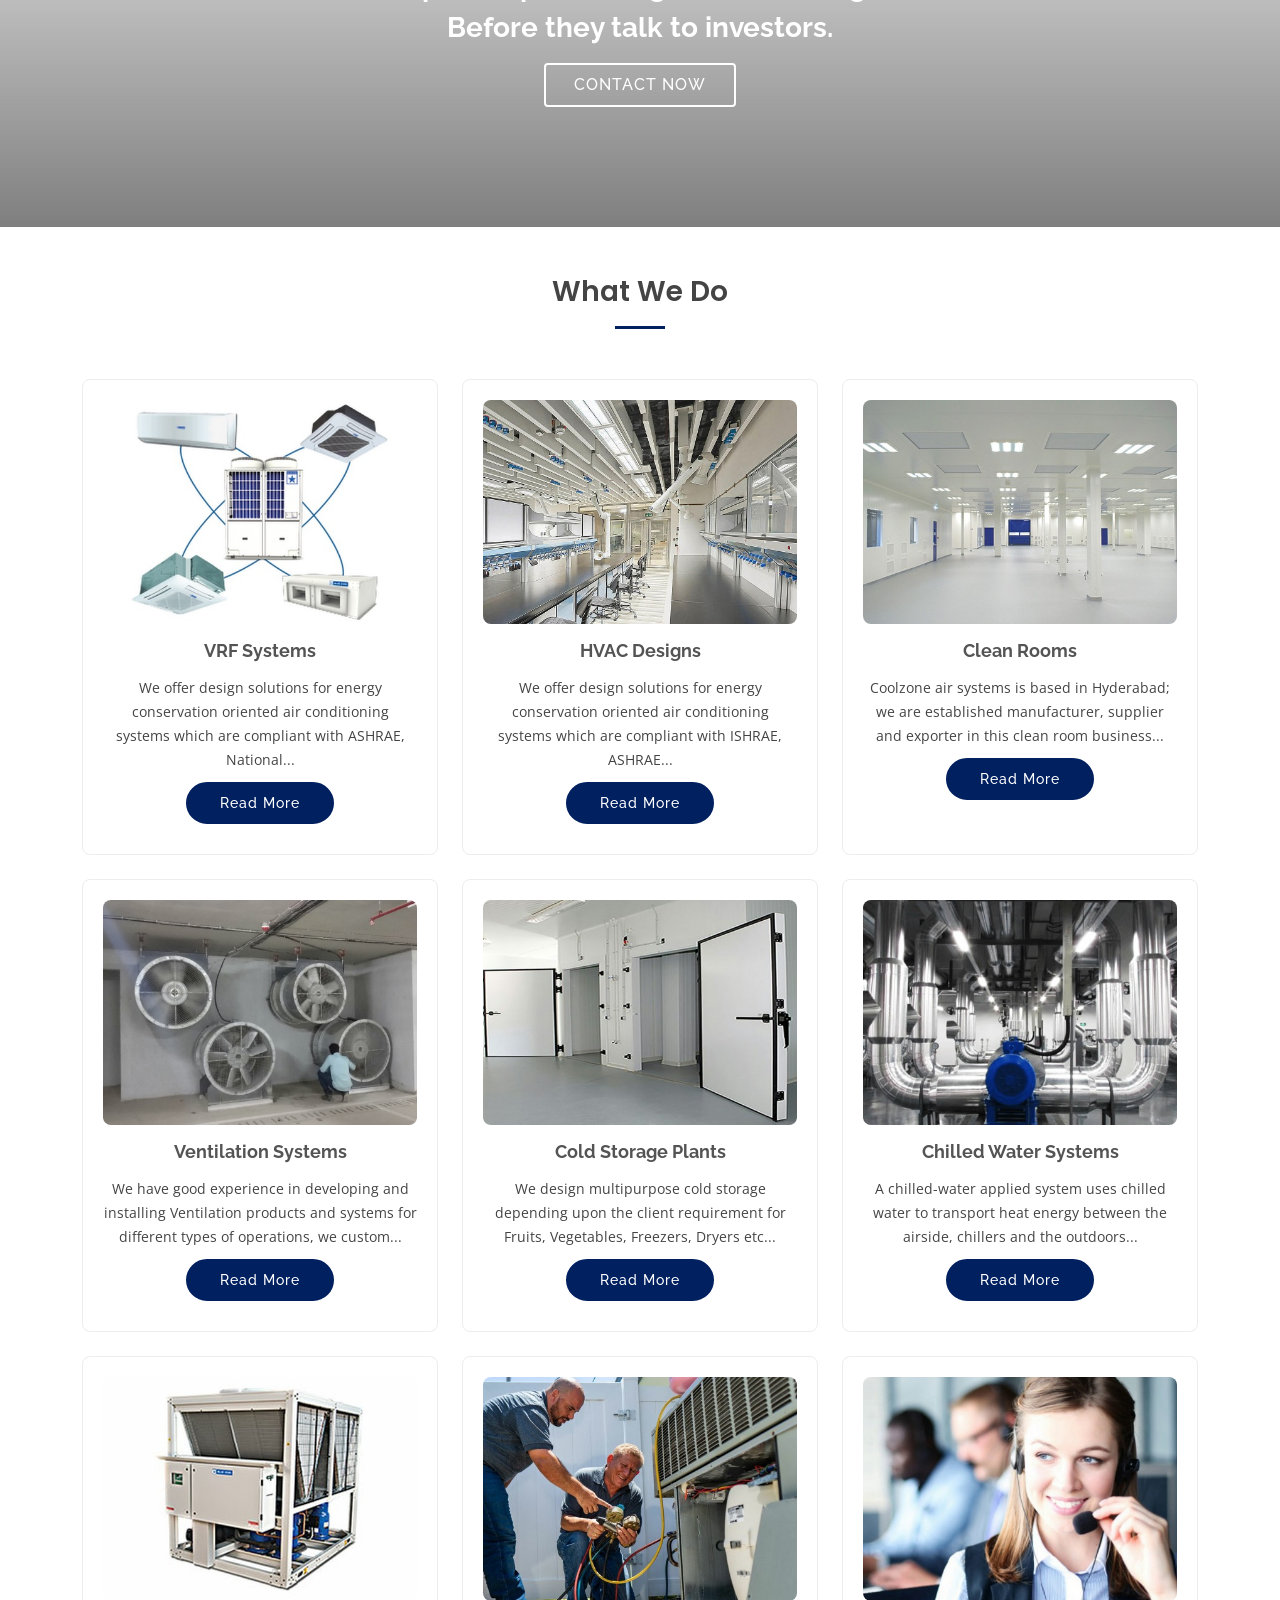
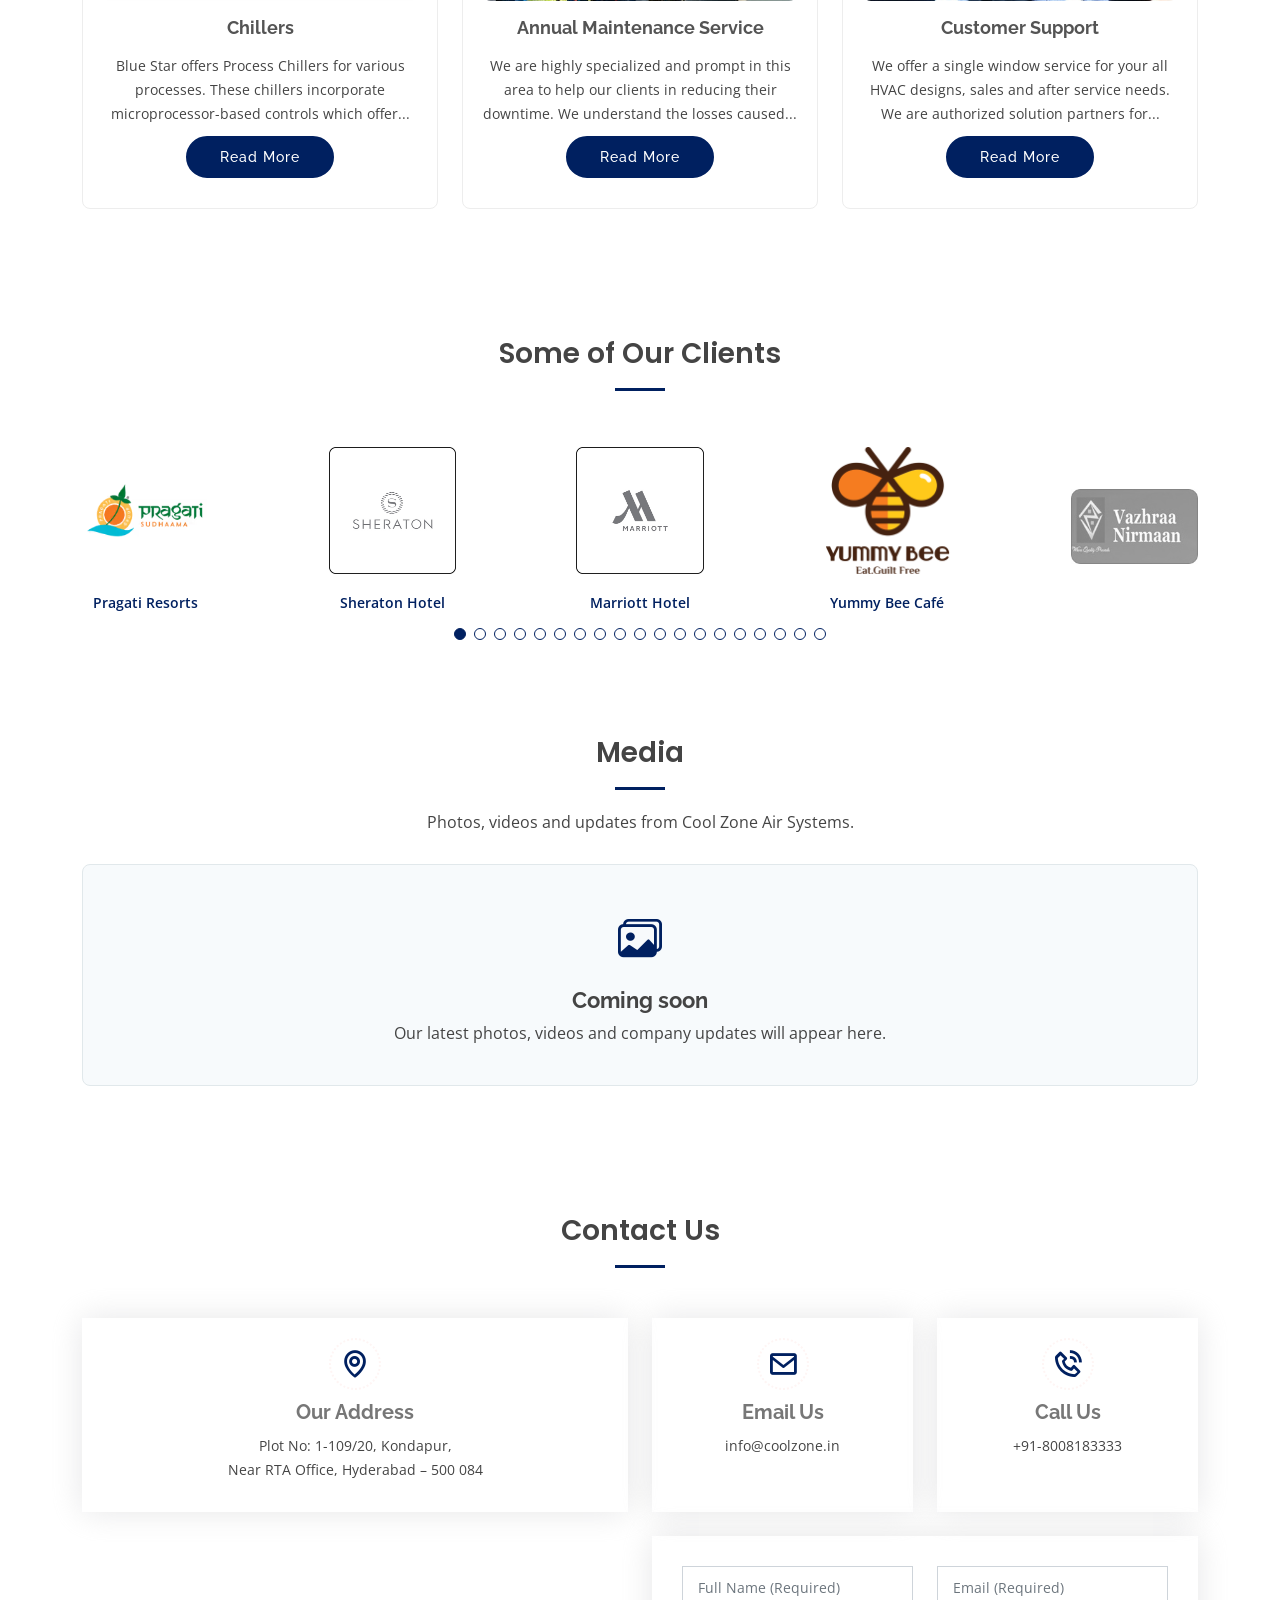
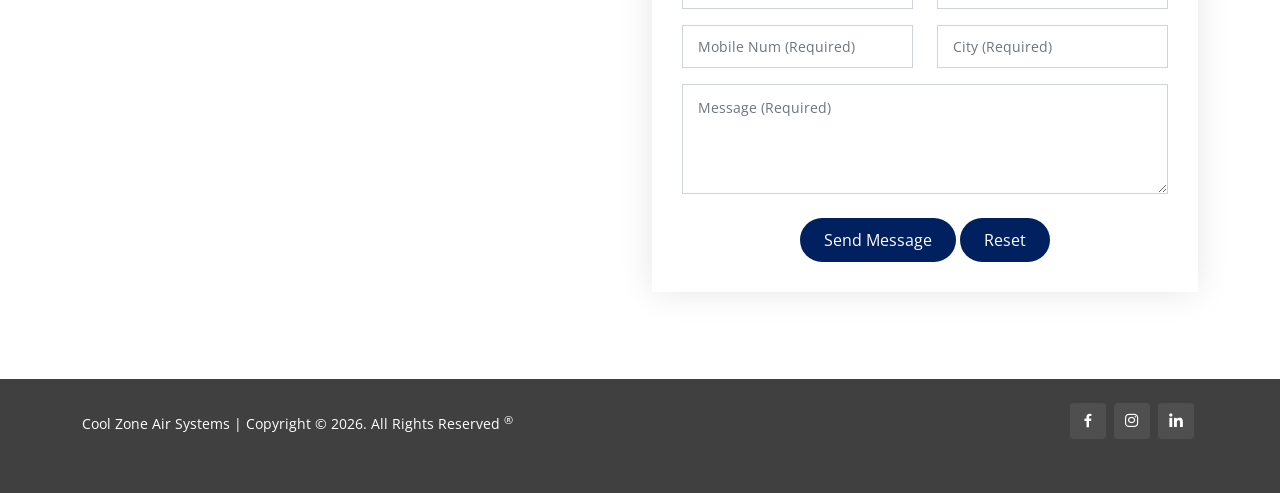
==== commit db845701: "Add Pragati, Sheraton, Marriott and Yummy Bee customer logos" ====
--- a/index.html
+++ b/index.html
@@ -25,7 +25,7 @@
   <link href="assets/vendor/swiper/swiper-bundle.min.css" rel="stylesheet">
 
   <!-- Template Main CSS File -->
-  <link href="assets/css/style.css?v=20261008-reader" rel="stylesheet">
+  <link href="assets/css/style.css?v=20261113-customers" rel="stylesheet">
 
 </head>
 
@@ -427,7 +427,7 @@
 	
 
     <!-- ======= Clients Section ======= -->
-    <section id="clients" class="clients">
+    <section id="customers" class="clients">
       <div class="container">
 
         <div class="mt-5 section-title">
@@ -436,6 +436,22 @@
 
         <div class="clients-slider swiper">
           <div class="swiper-wrapper align-items-center">
+            <div class="swiper-slide customer-logo">
+              <img src="assets/img/clients/pragati-resorts.avif" class="img-fluid" alt="Pragati Resorts logo" width="160" height="140" loading="lazy">
+              <p>Pragati Resorts</p>
+            </div>
+            <div class="swiper-slide customer-logo">
+              <img src="assets/img/clients/sheraton.png" class="img-fluid" alt="Sheraton Hotel logo" width="160" height="140" loading="lazy">
+              <p>Sheraton Hotel</p>
+            </div>
+            <div class="swiper-slide customer-logo">
+              <img src="assets/img/clients/marriott.png" class="img-fluid" alt="Marriott Hotel logo" width="160" height="140" loading="lazy">
+              <p>Marriott Hotel</p>
+            </div>
+            <div class="swiper-slide customer-logo">
+              <img src="assets/img/clients/yummy-bee.png" class="img-fluid" alt="Yummy Bee Café logo" width="160" height="140" loading="lazy">
+              <p>Yummy Bee Café</p>
+            </div>
             <div class="swiper-slide"><img src="assets/img/clients/1.jpg" class="img-fluid" alt=""></div>
             <div class="swiper-slide"><img src="assets/img/clients/2.jpg" class="img-fluid" alt=""></div>
             <div class="swiper-slide"><img src="assets/img/clients/3.jpg" class="img-fluid" alt=""></div>
--- a/assets/css/style.css
+++ b/assets/css/style.css
@@ -912,6 +912,23 @@
 .clients .swiper-slide img:hover {
   filter: none;
   opacity: 1;
+}
+
+.clients .customer-logo img {
+  width: 100%;
+  height: 140px;
+  object-fit: contain;
+  filter: none;
+  opacity: 1;
+}
+
+.clients .customer-logo p {
+  margin: 12px 0 0;
+  color: #002060;
+  font-size: 14px;
+  font-weight: 600;
+  line-height: 1.4;
+  text-align: center;
 }
 
 /*--------------------------------------------------------------
